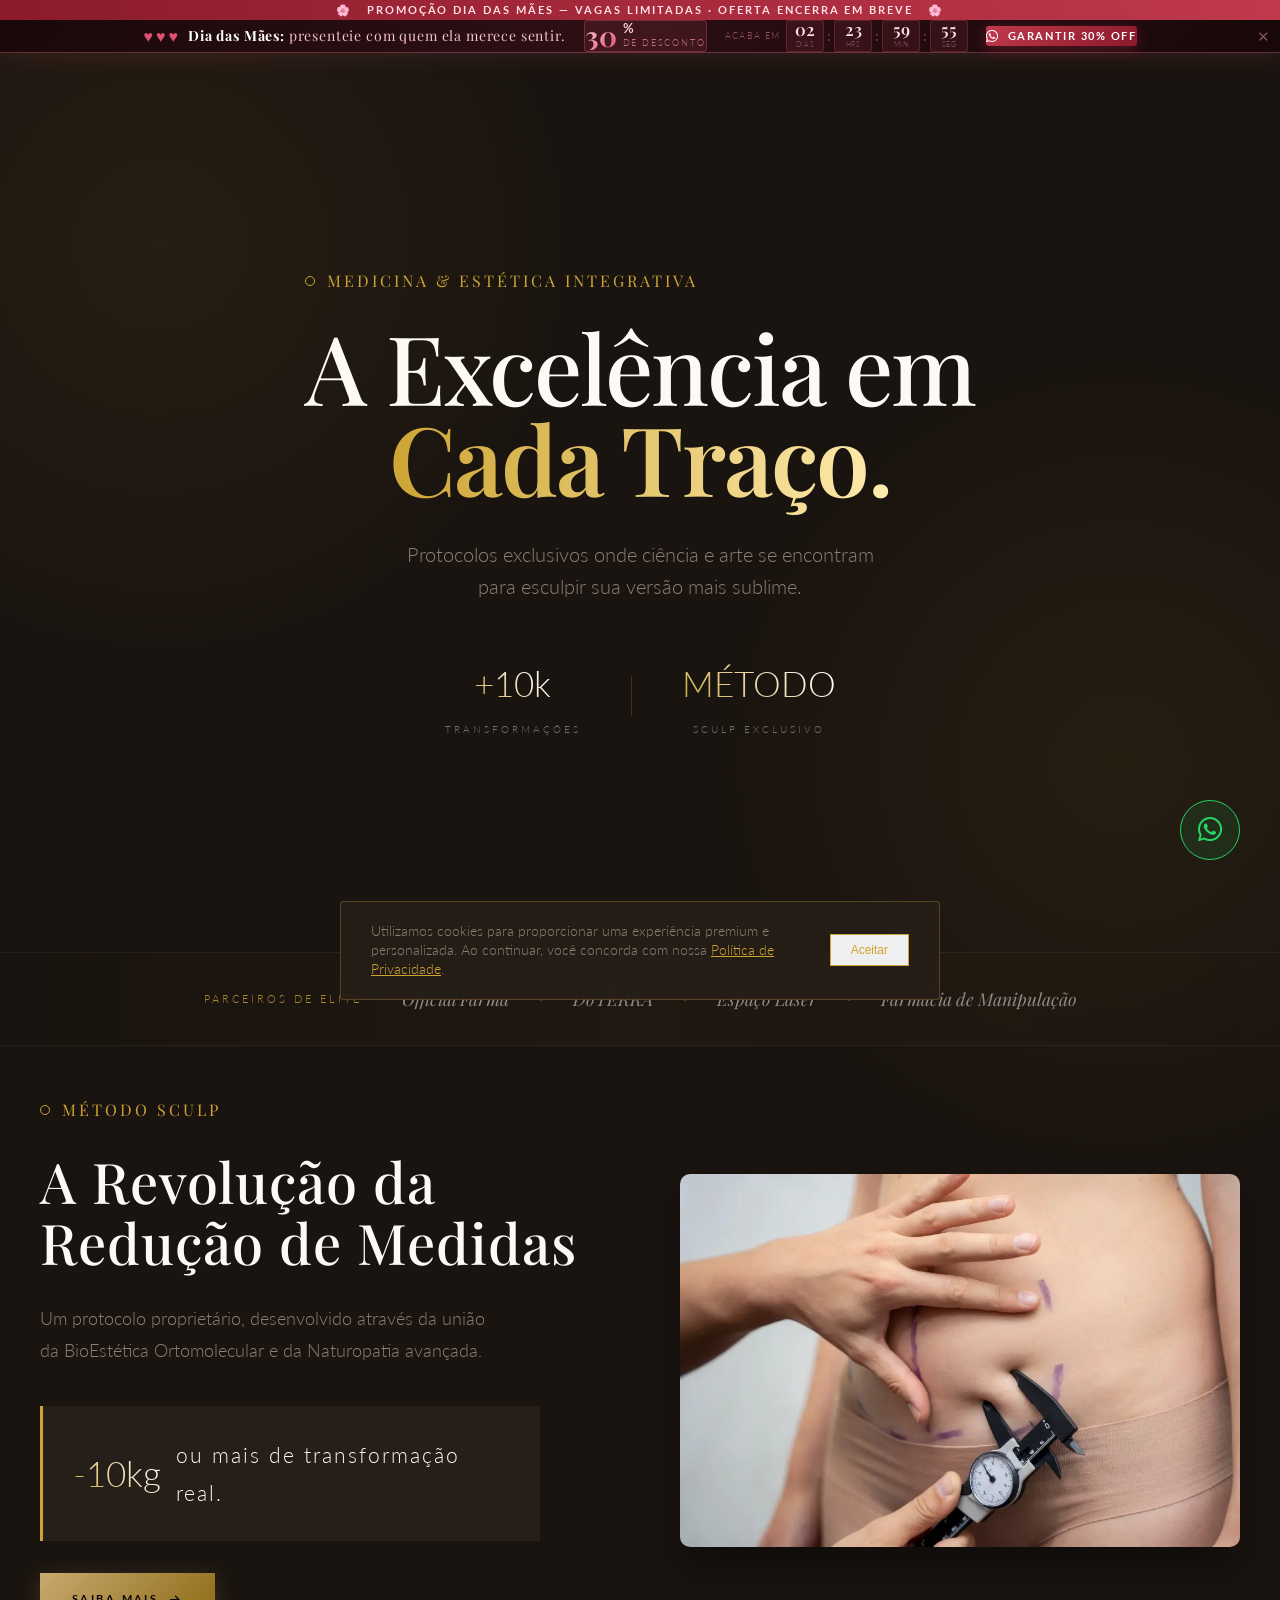
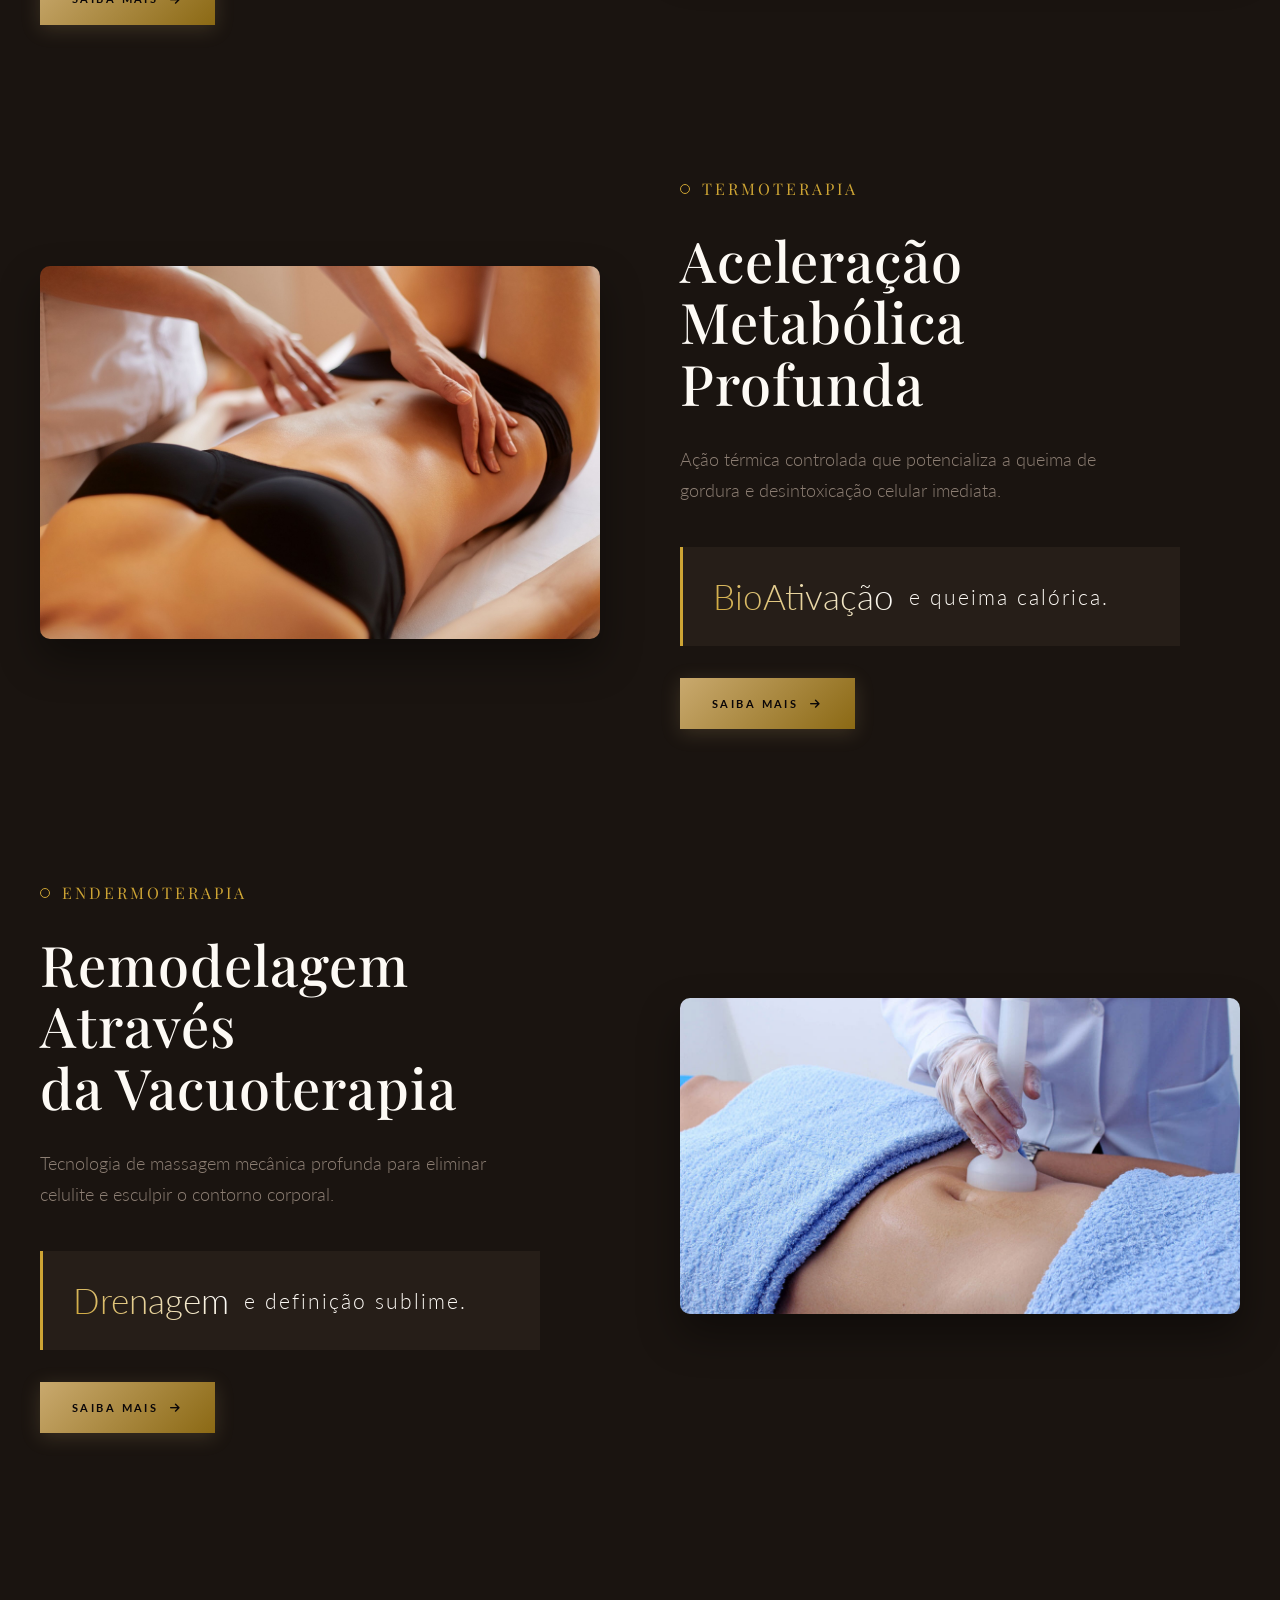
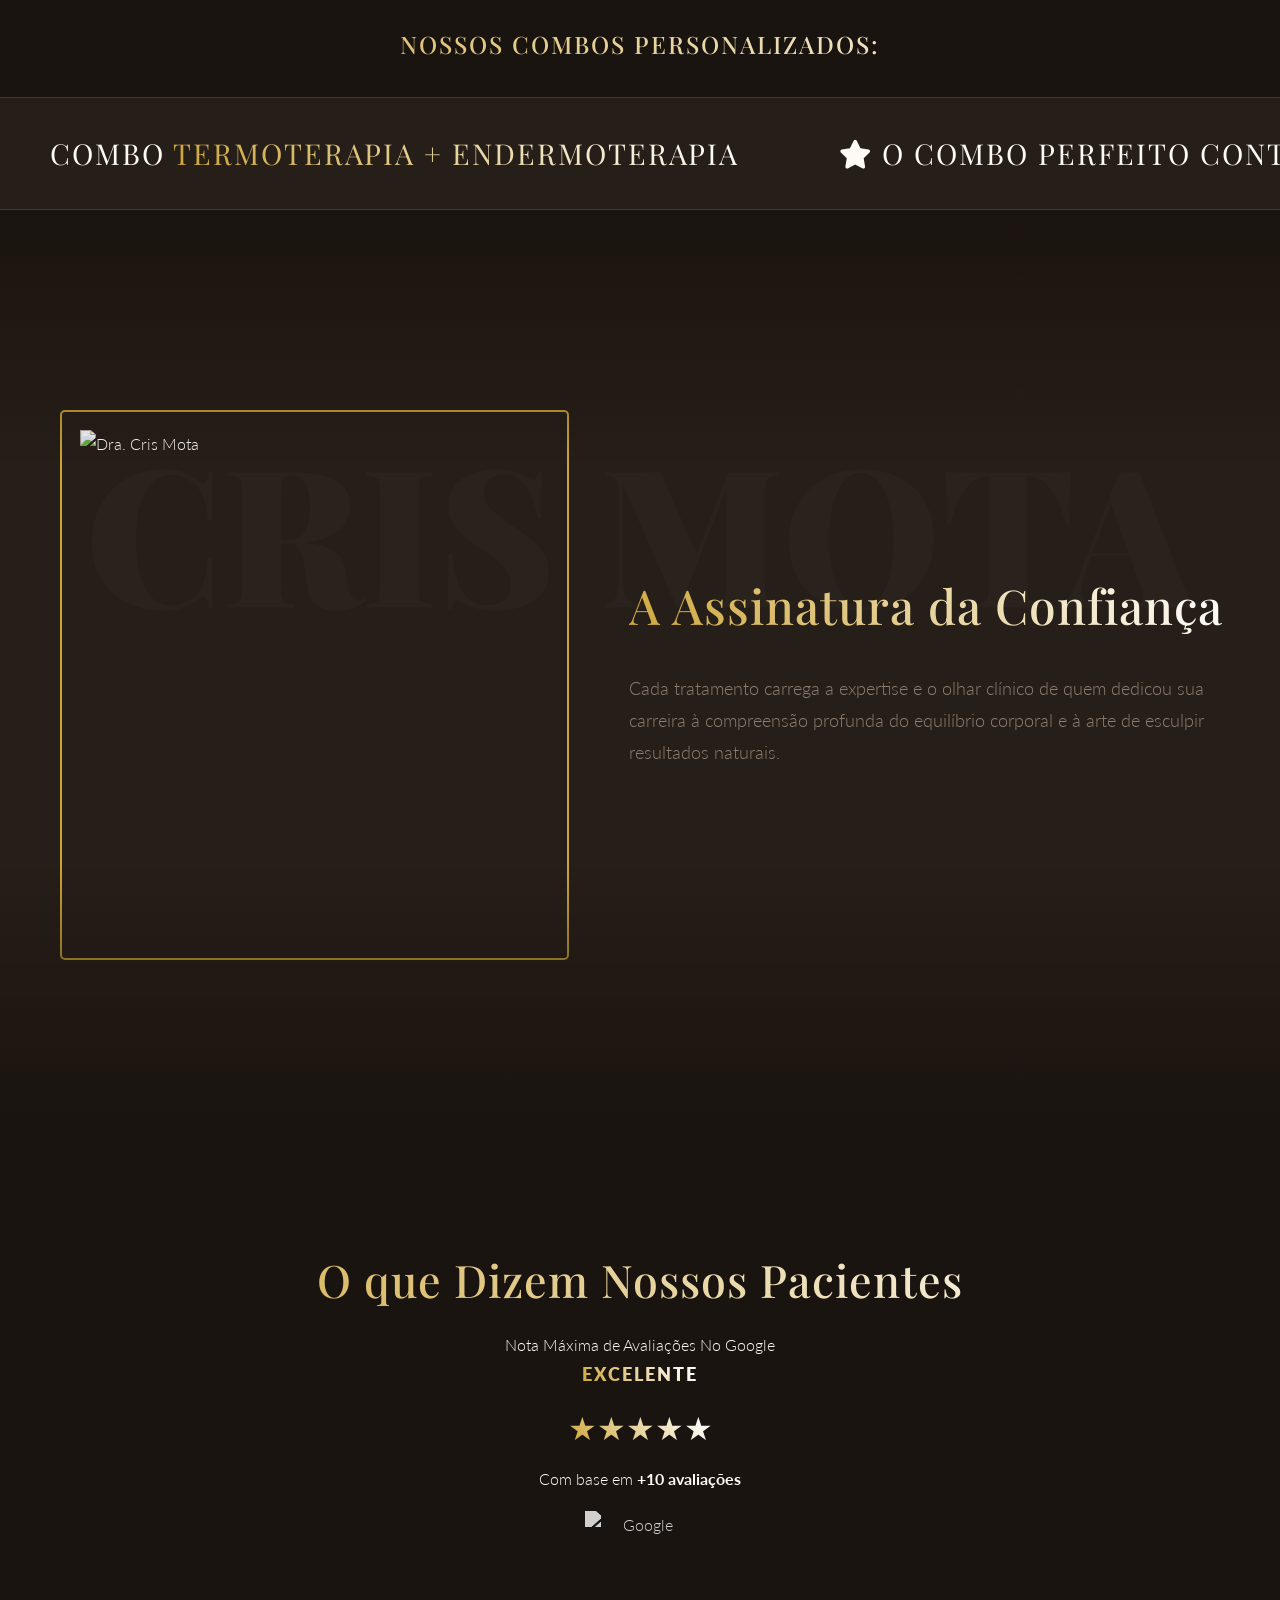
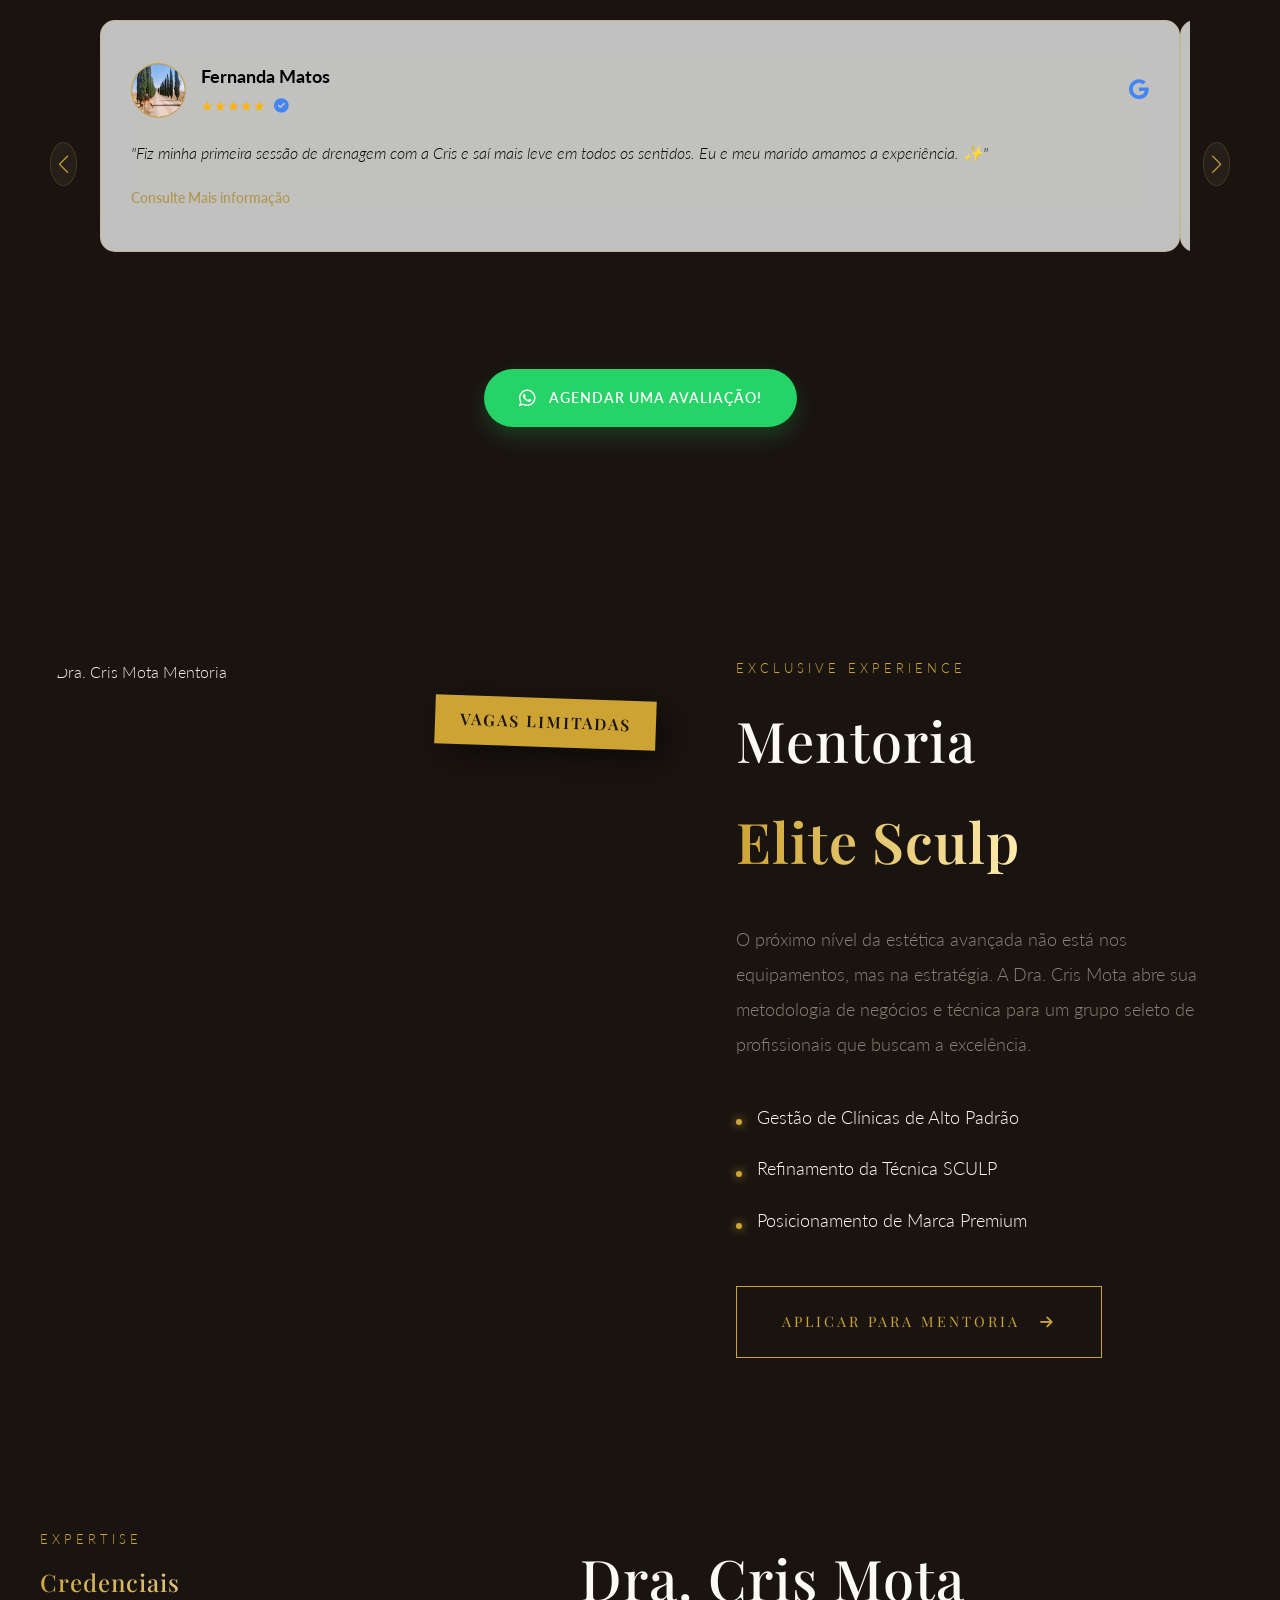
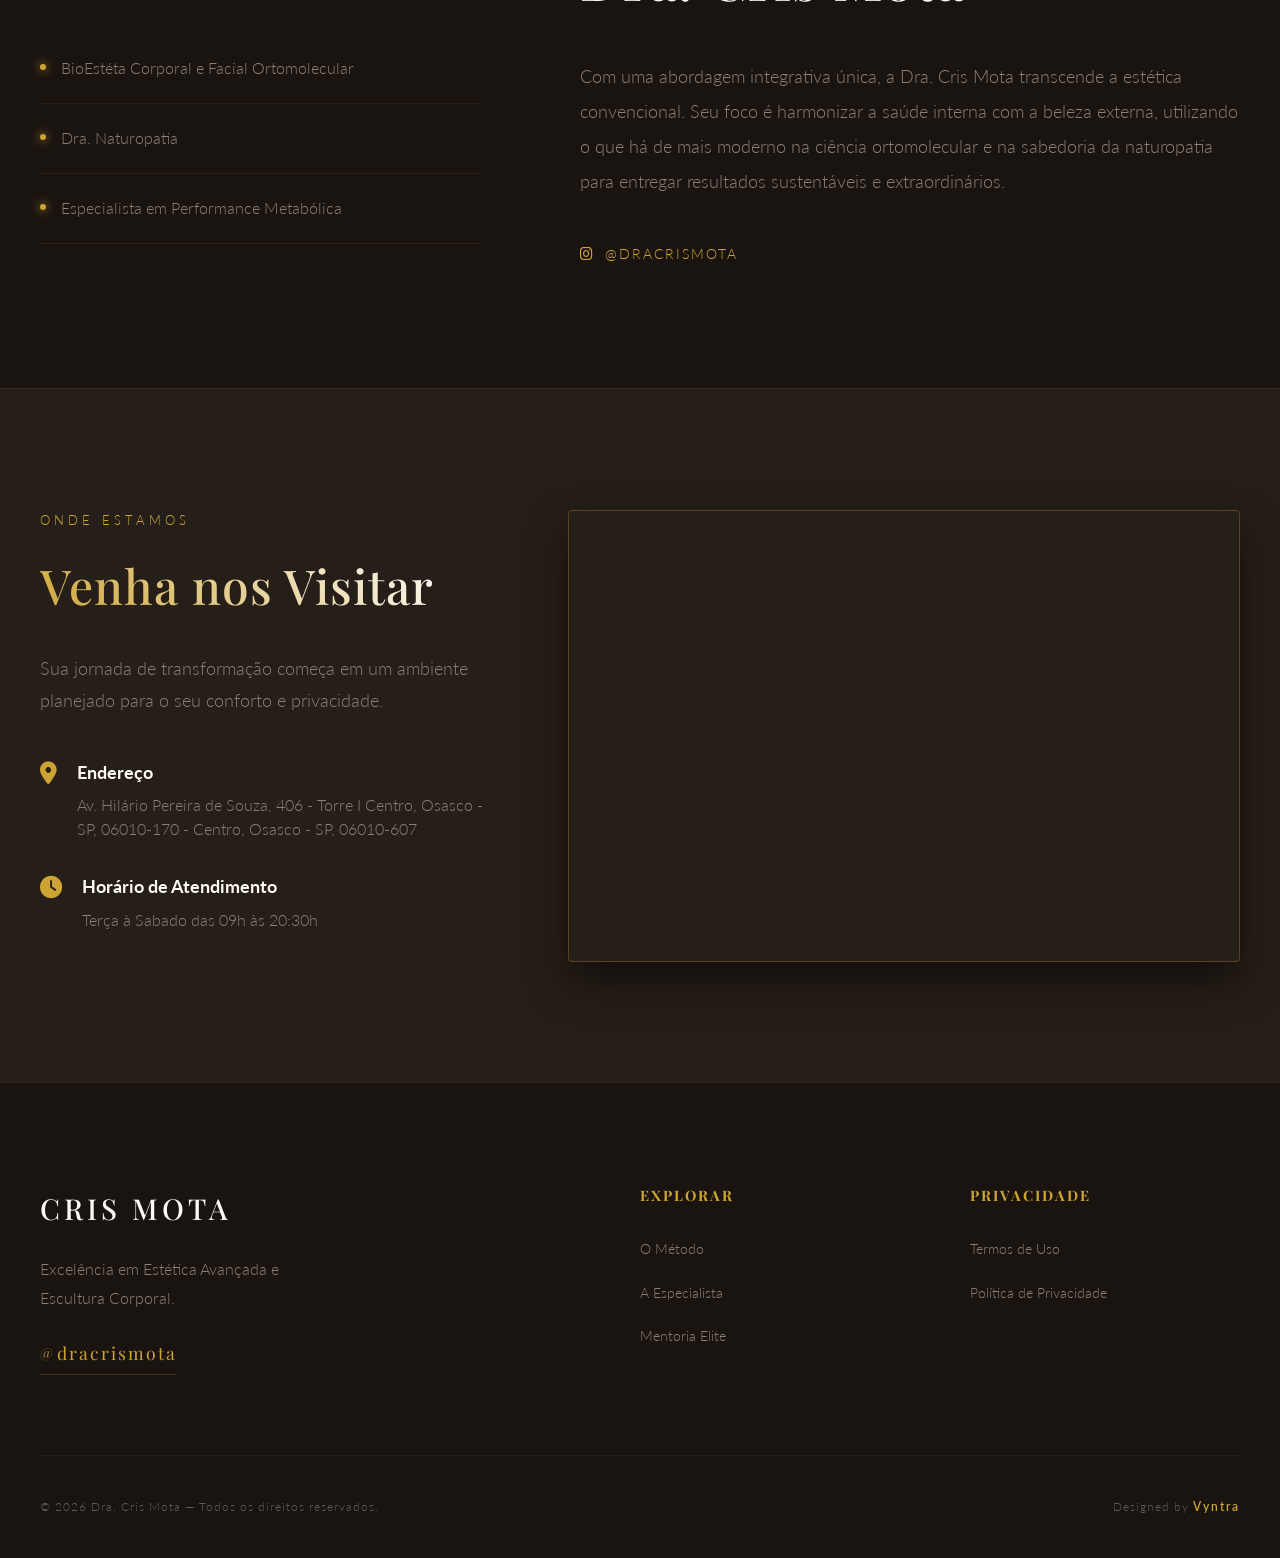
==== index.html @ 7b3d02be "Add files via upload" ====
<!DOCTYPE html>
<html lang="pt-br">
<head>
    <meta charset="UTF-8">
    <meta name="viewport" content="width=device-width, initial-scale=1.0, maximum-scale=1.0, user-scalable=no">
    <title>Cris Mota | Medicina & Estética Integrativa Premium</title>
    <link rel="stylesheet" href="Style.css">
    <link rel="stylesheet" href="https://cdnjs.cloudflare.com/ajax/libs/font-awesome/6.0.0/css/all.min.css">
    <link href="https://fonts.googleapis.com/css2?family=Lato:wght@300;400&family=Playfair+Display:wght@400;500;600;700&display=swap" rel="stylesheet">
    <link rel="stylesheet" href="https://cdn.jsdelivr.net/npm/swiper@11/swiper-bundle.min.css" />
    <link rel="preconnect" href="https://fonts.googleapis.com">
    <link rel="preconnect" href="https://fonts.gstatic.com" crossorigin>
</head>
<body>
    
    <!-- ═══════════════════════════════════════════════════════════════
     PROMO BANNER — DIA DAS MÃES  (CSS inline, sem tocar no Style.css)
════════════════════════════════════════════════════════════════ -->
<style>
  /* ---------- reset apenas do banner ---------- */
  #promo-banner *{box-sizing:border-box;margin:0;padding:0}

  #promo-banner{
    position:fixed;top:0;left:0;width:100%;z-index:99999;
    background:linear-gradient(135deg,#18080a 0%,#2c0f14 45%,#18080a 100%);
    border-bottom:1px solid rgba(220,130,150,.35);
    font-family:'Lato',sans-serif;
    box-shadow:0 2px 24px rgba(200,80,100,.18);
    transition:transform .4s ease;
  }
  #promo-banner.hidden{transform:translateY(-110%)}

  /* linha superior — urgência piscante */
  .pb-top-strip{
    background:linear-gradient(90deg,#8b1a2a,#c0394d,#8b1a2a);
    background-size:200% 100%;
    animation:stripSlide 3s linear infinite;
    text-align:center;padding:5px 12px;
    font-size:11px;letter-spacing:.18em;text-transform:uppercase;
    color:#ffe0e6;font-weight:700;
  }
  @keyframes stripSlide{0%{background-position:0%}100%{background-position:200%}}

  /* corpo principal */
  .pb-body{
    display:flex;align-items:center;justify-content:center;
    gap:18px;padding:10px 48px 10px 16px;flex-wrap:wrap;
    position:relative;
  }

  /* bloco esquerdo — coração + texto */
  .pb-left{display:flex;align-items:center;gap:10px;flex-shrink:0}
  .pb-hearts{display:flex;gap:3px}
  .pb-hearts span{
    font-size:16px;color:#e05070;
    animation:hbeat 1.3s ease-in-out infinite;
  }
  .pb-hearts span:nth-child(2){animation-delay:.18s}
  .pb-hearts span:nth-child(3){animation-delay:.36s}
  @keyframes hbeat{
    0%,100%{transform:scale(1)}
    14%{transform:scale(1.3)}
    28%{transform:scale(1)}
    42%{transform:scale(1.15)}
  }
  .pb-title{
    font-family:'Playfair Display',serif;
    font-size:14px;color:#f5c0cc;letter-spacing:.06em;
    white-space:nowrap;
  }
  .pb-title strong{color:#fff;font-weight:700}

  /* bloco central — desconto */
  .pb-discount{
    display:flex;align-items:center;gap:6px;
    background:rgba(220,80,100,.12);
    border:1px solid rgba(220,80,100,.35);
    border-radius:4px;padding:6px 14px;flex-shrink:0;
  }
  .pb-pct{
    font-family:'Playfair Display',serif;
    font-size:28px;font-weight:700;line-height:1;
    background:linear-gradient(135deg,#ffd0da,#e05070);
    -webkit-background-clip:text;-webkit-text-fill-color:transparent;
    background-clip:text;
  }
  .pb-off-col{display:flex;flex-direction:column;gap:0}
  .pb-off-col .pc{font-size:13px;color:#ffd0da;font-weight:700;line-height:1.1}
  .pb-off-col .off{font-size:9px;letter-spacing:.2em;text-transform:uppercase;color:#c07080}

  /* bloco timer */
  .pb-timer-wrap{display:flex;align-items:center;gap:6px;flex-shrink:0}
  .pb-timer-label{font-size:9px;letter-spacing:.15em;text-transform:uppercase;color:#905060;white-space:nowrap}
  .pb-blocks{display:flex;align-items:center;gap:3px}
  .pb-block{
    display:flex;flex-direction:column;align-items:center;
    background:rgba(220,80,100,.1);border:1px solid rgba(220,80,100,.25);
    border-radius:3px;padding:3px 7px;min-width:38px;
  }
  .pb-block .n{
    font-family:'Playfair Display',serif;
    font-size:17px;font-weight:600;line-height:1;color:#ffdde5;
    transition:transform .15s;
  }
  .pb-block .n.flip{transform:scale(1.2) translateY(-2px)}
  .pb-block .u{font-size:7px;letter-spacing:.12em;text-transform:uppercase;color:#805060;margin-top:1px}
  .pb-colon{color:rgba(220,80,100,.5);font-size:14px;font-weight:700;margin-bottom:3px}

  /* CTA botão */
  .pb-cta{
    display:inline-flex;align-items:center;gap:8px;
    background:linear-gradient(135deg,#c0394d,#8b1a2a);
    color:#fff;font-size:11px;font-weight:700;
    letter-spacing:.14em;text-transform:uppercase;
    padding:9px 20px;border-radius:3px;text-decoration:none;
    white-space:nowrap;flex-shrink:0;
    transition:all .25s;
    box-shadow:0 3px 14px rgba(200,50,80,.35);
  }
  .pb-cta:hover{
    background:linear-gradient(135deg,#d4455a,#a0203a);
    transform:translateY(-1px);
    box-shadow:0 6px 22px rgba(200,50,80,.55);
  }
  .pb-cta i{font-size:14px}

  /* fechar */
  .pb-close{
    position:absolute;right:10px;top:50%;transform:translateY(-50%);
    background:none;border:none;color:#805060;cursor:pointer;
    font-size:15px;line-height:1;padding:6px;transition:color .2s;
  }
  .pb-close:hover{color:#ffd0da}

  /* empurrar o body para baixo quando o banner existe */
  body.has-promo-banner header{top:var(--banner-h,0px)!important}
  body.has-promo-banner{padding-top:var(--banner-h,0px)}

  /* mobile */
  @media(max-width:700px){
    .pb-left .pb-title{display:none}
    .pb-body{gap:10px;padding:8px 40px 8px 10px}
    .pb-block{min-width:32px;padding:3px 5px}
    .pb-block .n{font-size:14px}
    .pb-discount{padding:5px 10px}
    .pb-pct{font-size:22px}
  }

  /* BOTÃO SAIBA MAIS METODO SCULP */
.method-saiba-mais {
    display: inline-flex;
    align-items: center;
    gap: 12px;
    margin-top: 32px;
    background: linear-gradient(135deg, #c9a96e 0%, #8b6914 100%);
    color: #0a0608;
    font-size: 11px;
    font-weight: 700;
    letter-spacing: 0.22em;
    text-transform: uppercase;
    text-decoration: none;
    padding: 16px 32px;
    border: none;
    transition: all 0.3s ease;
    box-shadow: 0 4px 20px rgba(201,169,110,0.2);
    position: relative;
    overflow: hidden;
}
.method-saiba-mais::before {
    content: '';
    position: absolute;
    inset: 0;
    background: linear-gradient(135deg, #e8d5a3 0%, #c9a96e 100%);
    opacity: 0;
    transition: opacity 0.3s;
}
.method-saiba-mais:hover {
    transform: translateY(-2px);
    box-shadow: 0 10px 36px rgba(201,169,110,0.38);
    gap: 18px;
}
.method-saiba-mais:hover::before { opacity: 1; }
.method-saiba-mais span,
.method-saiba-mais i { position: relative; z-index: 1; }

</style>

<div id="promo-banner">
  <!-- linha de urgência no topo -->
  <div class="pb-top-strip">
    🌸 &nbsp; Promoção Dia das Mães — Vagas Limitadas · Oferta Encerra em Breve &nbsp; 🌸
  </div>

  <div class="pb-body">

    <!-- coração + título -->
    <div class="pb-left">
      <div class="pb-hearts">
        <span>♥</span><span>♥</span><span>♥</span>
      </div>
      <p class="pb-title"><strong>Dia das Mães:</strong> presenteie com quem ela merece sentir.</p>
    </div>

    <!-- desconto -->
    <div class="pb-discount">
      <span class="pb-pct">30</span>
      <div class="pb-off-col">
        <span class="pc">%</span>
        <span class="off">de desconto</span>
      </div>
    </div>

    <!-- timer -->
    <div class="pb-timer-wrap">
      <span class="pb-timer-label">Acaba em</span>
      <div class="pb-blocks">
        <div class="pb-block"><span class="n" id="pb-d">00</span><span class="u">dias</span></div>
        <span class="pb-colon">:</span>
        <div class="pb-block"><span class="n" id="pb-h">00</span><span class="u">hrs</span></div>
        <span class="pb-colon">:</span>
        <div class="pb-block"><span class="n" id="pb-m">00</span><span class="u">min</span></div>
        <span class="pb-colon">:</span>
        <div class="pb-block"><span class="n" id="pb-s">00</span><span class="u">seg</span></div>
      </div>
    </div>

    <!-- CTA -->
    <a href="https://wa.me/5511942305469?text=Ol%C3%A1%20Dra.%20Cris!%20Vi%20a%20promo%C3%A7%C3%A3o%20de%2030%25%20OFF%20do%20Dia%20das%20M%C3%A3es%20no%20seu%20site%20e%20quero%20garantir%20minha%20sess%C3%A3o!%20Pode%20me%20ajudar%3F%20%F0%9F%8C%B8"
       class="pb-cta" target="_blank" rel="noopener noreferrer">
      <i class="fab fa-whatsapp"></i> Garantir 30% OFF
    </a>

    <button class="pb-close" onclick="promoBannerClose()" aria-label="Fechar">✕</button>
  </div>
</div>

<script>
(function(){
  /* ── chave única no localStorage ── */
  var KEY_DEADLINE = 'cris_mota_promo_dl_v1';
  var KEY_CLOSED   = 'cris_mota_promo_closed_v1';
  var DURATION_MS  = 3 * 24 * 60 * 60 * 1000; /* 3 dias */

  /* ── se o usuário já fechou nesta sessão, esconde e sai ── */
  if(sessionStorage.getItem(KEY_CLOSED)){
    document.getElementById('promo-banner').classList.add('hidden');
    return;
  }

  /* ── deadline persistente: cria uma vez, reusa sempre ── */
  var deadline = parseInt(localStorage.getItem(KEY_DEADLINE)||'0',10);
  if(!deadline || deadline < Date.now()){
    deadline = Date.now() + DURATION_MS;
    localStorage.setItem(KEY_DEADLINE, deadline);
  }

  /* ── ajusta padding do body ao tamanho real do banner ── */
  function syncHeight(){
    var h = document.getElementById('promo-banner').offsetHeight;
    document.documentElement.style.setProperty('--banner-h', h+'px');
    document.body.classList.add('has-promo-banner');
  }
  syncHeight();
  window.addEventListener('resize', syncHeight);

  /* ── helper pad ── */
  function p(n){return String(n).padStart(2,'0')}

  /* ── animação flip num ── */
  function flip(el, val){
    var txt = p(val);
    if(el.textContent !== txt){
      el.classList.add('flip');
      setTimeout(function(){el.classList.remove('flip')},150);
      el.textContent = txt;
    }
  }

  var elD=document.getElementById('pb-d'),
      elH=document.getElementById('pb-h'),
      elM=document.getElementById('pb-m'),
      elS=document.getElementById('pb-s');

  function tick(){
    var diff = Math.max(0, deadline - Date.now());
    var d = Math.floor(diff/(1000*60*60*24));
    var h = Math.floor((diff%(1000*60*60*24))/(1000*60*60));
    var m = Math.floor((diff%(1000*60*60))/(1000*60));
    var s = Math.floor((diff%60000)/1000);
    flip(elD,d); flip(elH,h); flip(elM,m); flip(elS,s);
    if(diff===0) clearInterval(interval);
  }
  tick();
  var interval = setInterval(tick,1000);

  /* ── fechar ── */
  window.promoBannerClose = function(){
    sessionStorage.setItem(KEY_CLOSED,'1');
    var b = document.getElementById('promo-banner');
    b.classList.add('hidden');
    setTimeout(function(){
      document.documentElement.style.setProperty('--banner-h','0px');
      document.body.classList.remove('has-promo-banner');
    },420);
  };
})();
</script>
<!-- ═════════════════
    

    <div class="cursor"></div>
    <div class="cursor-follower"></div>

    <header>
        <nav>
            <div class="logo">CRIS MOTA</div>
            <div class="nav-links">
                <a href="#metodo">O Método</a>
                <a href="#identidade">Identidade</a>
                <a href="#profissional">A Especialista</a>
                <a href="https://wa.me/5511942305469?text=Ol%C3%A1%20Dra.%20Tudo%20bem?%20Vim%20pelo%20seu%20site%20e%20gostaria%20de%20saber%20mais%20sobre%20os%20procedimentos%20e%20fazer%20um%20agendamento!" class="btn-agendar" target="_blank" rel="noopener noreferrer">Agendar Consulta</a>
            </div>
        </nav>
    </header>
<!-- Elementos de iluminação dinâmica -->
    <section id="home" class="hero">
        
        <div class="hero-glow-1"></div>
        <div class="hero-glow-2"></div>
        
        <div class="hero-content">
            <div class="method-badge-top hero-reveal">
                <span class="dot"></span> Medicina & Estética Integrativa
            </div>
            <h1 class="hero-main-title">
                A Excelência em <br>
                <span class="gold-gradient-text">Cada Traço.</span>
            </h1>
            <p class="hero-description">
                Protocolos exclusivos onde ciência e arte se encontram <br>
                para esculpir sua versão mais sublime.
            </p>
            <div class="hero-footer-stats">
                <div class="hero-stat">
                    <span class="gold-text">+10k</span>
                    <small>TRANSFORMAÇÕES</small>
                </div>
                <div class="hero-stat-divider"></div>
                <div class="hero-stat">
                    <span class="gold-text">MÉTODO</span>
                    <small>SCULP EXCLUSIVO</small>
                </div>
            </div>
        </div>
        <div class="scroll-down"></div>
    </section>

    <div class="trust-bar">
    <div class="container">
        <div class="trust-content">
            <span class="trust-label">Parceiros de Elite</span>
            <div class="trust-logos">
                <div class="trust-item">Official Farma</div>
                <div class="trust-dot"></div>
                <div class="trust-item">DõTERRA</div>
                <div class="trust-dot"></div>
                <div class="trust-item">Espaço Laser</div>
                <div class="trust-dot"></div>
                <div class="trust-item">Farmácia de Manipulação</div>
            </div>
        </div>
    </div>
</div>



 <section id="metodo" class="sculp-section">
    <div class="container">
        
        <!-- Bloco 1: Método SCULP -->
        <div class="method-row reveal-item">
            <div class="method-content">
                <div class="method-badge-top"><span class="dot"></span> Método SCULP</div>
                <h2 class="method-title">A Revolução da<br>Redução de Medidas</h2>
                <p class="method-description">Um protocolo proprietário, desenvolvido através da união da BioEstética Ortomolecular e da Naturopatia avançada.</p>
                <div class="method-result-card">
                    <span class="gold-text">-10kg</span> <p class="ptexts">ou mais de transformação real.</p>
                </div>
                <a href="sculp.html" class="method-saiba-mais">
                    <span>Saiba mais</span>
                        <i class="fas fa-arrow-right"></i>
                </a>

            </div>
            <div class="method-visual">
                <img src="img/sculp.jpg" alt="Método SCULP">
            </div>
        </div>

        <!-- Bloco 2: Termoterapia (Invertido para elegância visual) -->
        <div class="method-row reverse reveal-item">
            <div class="method-content">
                <div class="method-badge-top"><span class="dot"></span> Termoterapia</div>
                <h2 class="method-title">Aceleração Metabólica<br>Profunda</h2>
                <p class="method-description">Ação térmica controlada que potencializa a queima de gordura e desintoxicação celular imediata.</p>
                <div class="method-result-card">
                    <span class="gold-text">BioAtivação</span> <p class="ptexts">e queima calórica.</p>
                </div>
                 <a href="termoterapia.html" class="method-saiba-mais">
                    <span>Saiba mais</span>
                        <i class="fas fa-arrow-right"></i>
                </a>
            </div>
            <div class="method-visual">
                <img src="img/termo.jpg" alt="Termoterapia">
            </div>
        </div>

        <!-- Bloco 3: Endermoterapia -->
        <div class="method-row reveal-item">
            <div class="method-content">
                <div class="method-badge-top"><span class="dot"></span> Endermoterapia</div>
                <h2 class="method-title">Remodelagem Através<br>da Vacuoterapia</h2>
                <p class="method-description">Tecnologia de massagem mecânica profunda para eliminar celulite e esculpir o contorno corporal.</p>
                <div class="method-result-card">
                    <span class="gold-text">Drenagem</span> <p class="ptexts">e definição sublime.</p>
                </div>
                 <a href="endermoterapia.html" class="method-saiba-mais">
                    <span>Saiba mais</span>
                        <i class="fas fa-arrow-right"></i>
                </a>
            </div>
            <div class="method-visual">
                <img src="img/endermo.jpg" alt="Endermoterapia">
            </div>
        </div>

    </div>
</section>

<!-- SEÇÃO DE COMBOS (CORRIGIDA) -->
<section class="combo-section">
        
        <div class="combo-header reveal-item">
            <h3 class="gold-text">Nossos combos personalizados:</h3>
        </div>
</section>

    <!-- Seção Combo Promocional -->
        <section class="combo-ticker">
            <div class="ticker-wrapper">
                <!-- O conteúdo é duplicado para criar o efeito infinito -->
                <div class="ticker-content">
                    <span class="ticker-item">Combo <span class="gold-text">Termoterapia + Endermoterapia</span></span>
                    <span class="ticker-item"><i class="fas fa-star"></i> O combo perfeito contra a celulite e gordura localizada!</span>
                    <span class="ticker-item">Combo <span class="gold-text">Termoterapia + Endermoterapia</span></span>
                    <span class="ticker-item"><i class="fas fa-star"></i> O combo perfeito contra a celulite e gordura localizada!</span>
                </div>
                <!-- Duplicata para o loop infinito sem saltos -->
                <div class="ticker-content">
                    <span class="ticker-item">Combo <span class="gold-text">Termoterapia + Endermoterapia</span></span>
                    <span class="ticker-item"><i class="fas fa-star"></i> O combo perfeito contra a celulite e gordura localizada!</span>
                    <span class="ticker-item">Combo <span class="gold-text">Termoterapia + Endermoterapia</span></span>
                    <span class="ticker-item"><i class="fas fa-star"></i> O combo perfeito contra a celulite e gordura localizada!</span>
                </div>
            </div>
        </section>


    <!-- SEÇÃO IDENTIDADE (CORRIGIDA) -->
    <section id="identidade" class="identity-section">
        <div class="identity-background-text">CRIS MOTA</div>
        <div class="container">
            <div class="identity-grid">
                <div class="identity-image-wrapper">
                    <!-- Verifique se o nome do arquivo é identidade.jpg ou similar -->
                    <img src="img/criscomfundo.png" alt="Dra. Cris Mota" class="professional-photo">
                    <div class="image-overlay-border"></div>
                </div>
                <div class="identity-content">
                    <h2 class="gold-text">A Assinatura da Confiança</h2>
                    <p>Cada tratamento carrega a expertise e o olhar clínico de quem dedicou sua carreira à compreensão profunda do equilíbrio corporal e à arte de esculpir resultados naturais.</p>
                </div>
            </div>
        </div>
    </section>

    <!--- PROVA SOCIAL - AVALIAÇÕES GOOGLE MAPS  -->

<section id="avaliacoes" class="reviews-section reveal-item">
    <div class="container">
        <div class="reviews-google-header">
            <h3 class="gold-text">O que Dizem Nossos Pacientes</h3>
            <p>Nota Máxima de Avaliações No Google</p>
            <div class="google-trust-box">
                <span class="trust-status"><span class="gold-text">EXCELENTE</span></span>
                <div class="stars-gold"><span class="gold-text">★★★★★</span></div>
                <p class="count">Com base em <strong>+10 avaliações</strong></p>
                <img src="https://upload.wikimedia.org/wikipedia/commons/2/2f/Google_2015_logo.svg" alt="Google" class="google-logo">
            </div>
        </div>

        <div class="swiper-container-wrapper">
            <div class="swiper mySwiper">
                <div class="swiper-wrapper">
                    <div class="swiper-slide">
                        <div class="review-card-premium">
                            <div class="card-header">
                                <div class="user-meta">
                                    <img src="img/fernandamatos.png" alt="Fernanda" class="avatar">
                                    <div class="name-box">
                                        <strong>Fernanda Matos</strong>
                                        <div class="stars-mini">★★★★★ <i class="fas fa-check-circle"></i></div>
                                    </div>
                                </div>
                                <i class="fab fa-google google-icon-card"></i>
                            </div>
                            <p class="review-text">"Fiz minha primeira sessão de drenagem com a Cris e saí mais leve em todos os sentidos. Eu e meu marido amamos a experiência. ✨"</p>
                            <span class="more-info">Consulte Mais informação</span>
                        </div>
                    </div>

                    <div class="swiper-slide">
                        <div class="review-card-premium">
                            <div class="card-header">
                                <div class="user-meta">
                                    <img src="img/JulianaNAndrade.png" alt="Juliana" class="avatar">
                                    <div class="name-box">
                                        <strong>Juliana N Andrade</strong>
                                        <div class="stars-mini">★★★★★ <i class="fas fa-check-circle"></i></div>
                                    </div>
                                </div>
                                <i class="fab fa-google google-icon-card"></i>
                            </div>
                            <p class="review-text">"Minha experiência foi incrível! Em apenas uma sessão eliminei 12 cm, sai de lá outra pessoa. Super indico o tratamento com ela."</p>
                            <span class="more-info">Consulte Mais informação</span>
                        </div>
                    </div>

                    <div class="swiper-slide">
                        <div class="review-card-premium">
                            <div class="card-header">
                                <div class="user-meta">
                                    <img src="img/saracosta.png" alt="Sara" class="avatar">
                                    <div class="name-box">
                                        <strong>Sara Costa</strong>
                                        <div class="stars-mini">★★★★★ <i class="fas fa-check-circle"></i></div>
                                    </div>
                                </div>
                                <i class="fab fa-google google-icon-card"></i>
                            </div>
                            <p class="review-text">"Graças a Drª Cris estou tendo uma gestação super tranquila, estou sendo cuidada por ela e estou tendo resultados significativos. Consultório moderno, educadíssima, responde prontamente minhas mensagens quando preciso e é uma excelente profissional."</p>
                            <span class="more-info">Consulte Mais informação</span>
                        </div>
                    </div>

                    <div class="swiper-slide">
                        <div class="review-card-premium">
                            <div class="card-header">
                                <div class="user-meta">
                                    <img src="img/pamela.jpg" alt="Pamela" class="avatar">
                                    <div class="name-box">
                                        <strong>Pamela Barbosa</strong>
                                        <div class="stars-mini">★★★★★ <i class="fas fa-check-circle"></i></div>
                                    </div>
                                </div>
                                <i class="fab fa-google google-icon-card"></i>
                            </div>
                            <p class="review-text">Super indico , a Cris faz um protocolo exclusivo pra  mim. Fui e sempre sou nem recebida estou com ela a um tempo já, em apenas uma sessão minha estria já e fiz protocolo de bumbum.
                                            Me sinto super confortável, ela atende super bem, com ela a risada é garantida , o espaço é maravilhoso ❤️</p>
                            <span class="more-info">Consulte Mais informação</span>
                        </div>
                    </div>

                    <div class="swiper-slide">
                        <div class="review-card-premium">
                            <div class="card-header">
                                <div class="user-meta">
                                    <img src="img/rodrigo.png" alt="Rodrigo" class="avatar">
                                    <div class="name-box">
                                        <strong>Rodrigo Simoes</strong>
                                        <div class="stars-mini">★★★★★ <i class="fas fa-check-circle"></i></div>
                                    </div>
                                </div>
                                <i class="fab fa-google google-icon-card"></i>
                            </div>
                            <p class="review-text">Eu só tenho a agradecer! Passei 2,5 anos em depressão e hoje a minha melhor terapia são as massagens com ventosas que faço quinzenalmente. Não tenho mais dores nas costas nem nas pernas, durmo bem melhor e ainda controlou a minha ansiedade!!!</p>
                            <span class="more-info">Consulte Mais informação</span>
                        </div>
                    </div>
                    
                </div>
            </div>
            <div class="swiper-button-next"></div>
            <div class="swiper-button-prev"></div>
        </div>
        <section class="combo-cta-section">
        <div class="combo-cta-container reveal-item">
            <a href="https://wa.me/5511942305469?text=Olá%20Dra.%20Cris,%20vi%20os%20combos%20no%20site%20e%20gostaria%20de%20saber%20mais!" 
               class="btn-whatsapp-pill" 
               target="_blank">
                <i class="fab fa-whatsapp"></i>
                Agendar uma avaliação!
            </a>
        </div>
        </section>
    </div>



</section>
<section class="mentorship-section reveal-item" id="mentoria">
    <div class="container mentorship-grid">
        
        <div class="mentorship-image-container">
            <div class="experience-badge">Vagas Limitadas</div>
            <img src="img/CrisMota.png" alt="Dra. Cris Mota Mentoria" class="mentorship-img">
        </div>

        <div class="mentorship-content">
            <div class="badge-mini">Exclusive Experience</div>
            <h2 class="bio-title">Mentoria <span class="gold-gradient-text"><br>Elite Sculp</span></h2>
            <p class="bio-text">
                O próximo nível da estética avançada não está nos equipamentos, mas na estratégia. 
                A Dra. Cris Mota abre sua metodologia de negócios e técnica para um grupo seleto de profissionais que buscam a excelência.
            </p>
            
            <ul class="mentorship-features">
                <li><span class="gold-dot"></span> Gestão de Clínicas de Alto Padrão</li>
                <li><span class="gold-dot"></span> Refinamento da Técnica SCULP</li>
                <li><span class="gold-dot"></span> Posicionamento de Marca Premium</li>
            </ul>

            <a href="https://wa.me/5511942305469?text=Olá,%20Dra.%20Cris!%20Acompanho%20sua%20trajetória%20e%20o%20sucesso%20do%20Método%20SCULP.%20Atuo%20na%20área%20de%20estética%20avançada%20e%20busco%20elevar%20o%20posicionamento%20da%20minha%20clínica%20para%20o%20mercado%20de%20alto%20padrão.%20Gostaria%20de%20aplicar%20para%20uma%20vaga%20na%20sua%20Mentoria%20Elite%20Sculp%20e%20entender%20como%20funciona%20o%20processo%20de%20seleção.%20Aguardo%20seu%20retorno." class="btn-mentoria">
                <span>Aplicar para Mentoria</span>
                <i class="fas fa-arrow-right"></i>
            </a>
        </div>

    </div>
</section>

    <!-- SEÇÃO SOBRE / CREDENCIAIS (ATUALIZADA) -->
<section id="profissional" class="about-section">
    <div class="container">
        <div class="about-grid">
            
            <!-- Coluna de Credenciais -->
            <div class="about-qualifications reveal-item">
                <div class="badge-mini">Expertise</div>
                <h2 class="gold-text">Credenciais</h2>
                <ul class="credentials-list">
                    <li>
                        <span class="gold-dot"></span>
                        <p>BioEstéta Corporal e Facial Ortomolecular</p>
                    </li>
                    <li>
                        <span class="gold-dot"></span>
                        <p>Dra. Naturopatia</p>
                    </li>
                    <li>
                        <span class="gold-dot"></span>
                        <p>Especialista em Performance Metabólica</p>
                    </li>
                </ul>
            </div>

            <!-- Coluna de Biografia -->
            <div class="about-biography reveal-item">
                <h2 class="bio-title">Dra. Cris Mota</h2>
                <p class="bio-text">
                    Com uma abordagem integrativa única, a Dra. Cris Mota transcende a estética convencional. 
                    Seu foco é harmonizar a saúde interna com a beleza externa, utilizando o que há de mais 
                    moderno na ciência ortomolecular e na sabedoria da naturopatia para entregar resultados 
                    sustentáveis e extraordinários.
                </p>
                <div class="bio-footer">
                    <a href="https://www.instagram.com/dracrismota" target="_blank" class="instagram-link" rel="noopener noreferrer">
                        <i class="fab fa-instagram"></i> @dracrismota
                    </a>
                </div>
            </div>

        </div>
    </div>
</section>

<section id="contato" class="contact-section reveal-item">
    <div class="container">
        <div class="contact-grid">
            <div class="contact-info">
                <div class="badge-mini">Onde Estamos</div>
                <h2 class="gold-text">Venha nos Visitar</h2>
                <p class="contact-desc">Sua jornada de transformação começa em um ambiente planejado para o seu conforto e privacidade.</p>
                
                <div class="contact-details">
                    <div class="detail-item">
                        <i class="fas fa-map-marker-alt"></i>
                        <div>
                            <strong>Endereço</strong>
                            <p>Av. Hilário Pereira de Souza, 406 - Torre I Centro, Osasco - SP, 06010-170 - Centro, Osasco - SP, 06010-607</p>
                        </div>
                    </div>
                    <div class="detail-item">
                        <i class="fas fa-clock"></i>
                        <div>
                            <strong>Horário de Atendimento</strong>
                            <p>Terça à Sabado das 09h às 20:30h</p>
                        </div>
                    </div>
                </div>
            </div>

            <div class="map-wrapper">
                <iframe src="https://www.google.com/maps/embed?pb=!1m18!1m12!1m3!1d3657.9512177113374!2d-46.7709227!3d-23.5342569!2m3!1f0!2f0!3f0!3m2!1i1024!2i768!4f13.1!3m3!1m2!1s0x94ceff02e57b402b%3A0x4a6eba7f8187afcc!2sDRA%3A%20CRIS%20MOTA%20SA%C3%9ADE%20E%20EST%C3%89TICA%20INTEGRATIVA!5e0!3m2!1spt-BR!2sbr!4v1774038854756!5m2!1spt-BR!2sbr"
                width="700" height="450" style="border:0;" allowfullscreen="" loading="lazy" referrerpolicy="no-referrer-when-downgrade">
            </iframe>
                <div class="map-overlay"></div>
            </div>
        </div>
    </div>
</section>


    <footer class="footer-premium">
    <div class="container">
        <div class="footer-grid-main">
            <div class="footer-col">
                <h2 class="logo">CRIS MOTA</h2>
                <p class="footer-tagline">Excelência em Estética Avançada e Escultura Corporal.</p>
                <div class="footer-social">
    <a href="https://instagram.com/dracrismota" target="_blank" class="instagram-handle">
        <span class="at-symbol">@</span>dracrismota
    </a>
</div>
            </div>

            <div class="footer-col">
                <h4 class="footer-title">Explorar</h4>
                <ul class="footer-links-list">
                    <li><a href="#metodo">O Método</a></li>
                    <li><a href="#identidade">A Especialista</a></li>
                    <li><a href="#mentoria">Mentoria Elite</a></li>
                </ul>
            </div>

            <div class="footer-col">
                <h4 class="footer-title">Privacidade</h4>
                <ul class="footer-links-list">
                    <li><a href="termos.html">Termos de Uso</a></li>
                    <li><a href="politica.html">Política de Privacidade</a></li>
                </ul>
            </div>
        </div>

        <div class="footer-bottom">
            <div class="footer-copy">
                <p>© 2026 Dra. Cris Mota — Todos os direitos reservados.</p>
            </div>
            <div class="footer-dev">
                <p>Designed by <span class="vyntra-brand">Vyntra</span></p>
            </div>
        </div>
    </div>
</footer>
     
    <div id="cookie-banner" class="cookie-banner">
    <div class="cookie-content">
        <p>Utilizamos cookies para proporcionar uma experiência premium e personalizada. Ao continuar, você concorda com nossa <a href="politica.html">Política de Privacidade</a>.</p>
        <button id="accept-cookies" class="btn-agendar">Aceitar</button>
    </div>
</div>

    <a href="https://wa.me/5511942305469?text=Ol%C3%A1%20Dra.%20Tudo%20bem?%20Vim%20pelo%20seu%20site%20e%20gostaria%20de%20saber%20mais%20sobre%20os%20procedimentos%20e%20fazer%20um%20agendamento!" class="whatsapp-float" target="_blank" rel="noopener noreferrer">
        <i class="fab fa-whatsapp"></i>
    </a>
    <script src="https://cdnjs.cloudflare.com/ajax/libs/gsap/3.12.5/gsap.min.js"></script>
    <script src="https://cdnjs.cloudflare.com/ajax/libs/gsap/3.12.5/ScrollTrigger.min.js"></script>
    <script src="https://cdn.jsdelivr.net/npm/swiper@11/swiper-bundle.min.js"></script>
<script src="script.js"></script>
</body>
</html>
---- Style.css ----
:root {
    /* --- NOVA PALETA REBRANDING: MARROM & GOLD --- */
    --gold-primary: #cda434; 
    --gold-secondary: #aa8928;
    --black-deep: #1a1410; /* Marrom Tabaco Profundo (Substitui o preto absoluto) */
    --black-surface: #261e18; /* Marrom Superfície (Para cards e contrastes) */
    --white: #fdfaf5; /* Creme/Off-white (Mais elegante que o branco puro) */
    --text-muted: #8c7e73; /* Taupe/Marrom acinzentado para textos discretos */
    
    --font-heading: 'Playfair Display', serif;
    --font-body: 'Lato', sans-serif;
    --transition-smooth: all 0.6s cubic-bezier(0.22, 1, 0.36, 1);
}

/* Reset & Base Premium */
* {
    margin: 0;
    padding: 0;
    box-sizing: border-box;
    cursor: none; 
}

html {
    scroll-behavior: smooth;
    font-size: 16px;
}

body {
    background-color: var(--black-deep);
    color: var(--white);
    font-family: var(--font-body);
    font-weight: 300;
    line-height: 1.8;
    overflow-x: hidden;
}

h1, h2, h3, .logo {
    font-family: var(--font-heading);
    font-weight: 500;
    letter-spacing: 1px;
}

.container {
    max-width: 1300px;
    margin: 0 auto;
    padding: 0 40px;
}

.reveal-item, .identity-grid, .about-grid {
    will-change: transform, opacity;
}

.identity-section {
    padding: 150px 0;
    position: relative;
    background: var(--black-surface);
    overflow: hidden;
    display: block;
}

.ticker-content {
    display: flex;
    align-items: center;
    animation: scrollTicker 40s linear infinite;
    backface-visibility: hidden; 
}

.gold-text {
    color: var(--gold-primary);
    background: linear-gradient(45deg, var(--gold-primary), #fff, var(--gold-primary));
    -webkit-background-clip: text;
    -webkit-text-fill-color: transparent;
    background-size: 200% auto;
    animation: goldShine 3s linear infinite;
}

@keyframes goldShine {
    to { background-position: 200% center; }
}

.cursor, .cursor-follower {
    position: fixed;
    border-radius: 50%;
    pointer-events: none;
    z-index: 10000;
}

.cursor {
    width: 8px;
    height: 8px;
    background-color: var(--gold-primary);
}

.cursor-follower {
    width: 30px;
    height: 30px;
    border: 1px solid var(--gold-primary);
    opacity: 0.5;
    transition: transform 0.2s ease-out, opacity 0.3s ease;
}

header {
    padding: 20px 0;
    position: fixed;
    width: 100%;
    z-index: 1000;
    background: rgba(26, 20, 16, 0.85); /* Ajustado para Marrom Deep */
    backdrop-filter: blur(15px);
    border-bottom: 1px solid rgba(255, 255, 255, 0.05);
}

nav {
    display: flex;
    justify-content: space-between;
    align-items: center;
    max-width: 1400px;
    margin: 0 auto;
    padding: 0 50px;
}

.logo {
    font-size: 1.8rem;
    color: var(--white);
    letter-spacing: 4px;
}

.nav-links {
    display: flex;
    align-items: center;
    gap: 40px;
}

.nav-links a {
    color: rgba(253, 250, 245, 0.8);
    text-decoration: none;
    font-weight: 400;
    font-size: 0.9rem;
    text-transform: uppercase;
    letter-spacing: 2px;
    transition: var(--transition-smooth);
}

.nav-links a:hover {
    color: var(--gold-primary);
}

.btn-agendar {
    border: 1px solid var(--gold-primary);
    padding: 12px 28px;
    color: var(--gold-primary) !important;
    transition: var(--transition-smooth);
}

.btn-agendar:hover {
    background: var(--gold-primary);
    color: var(--black-deep) !important;
    box-shadow: 0 5px 20px rgba(205, 164, 52, 0.3);
}

.hero {
    height: 100vh;
    display: flex;
    align-items: center;
    justify-content: center;
    text-align: center;
    position: relative;
    background: var(--black-deep);
    overflow: hidden;
    background: linear-gradient(to top, var(--black-deep) 0%, transparent 15%);
    overflow: visible; 
    z-index: 10;
}

.sculp-section {
    position: relative;
    z-index: 5;
    background: var(--black-deep);
    margin-top: -100px; 
    padding-top: 150px;
}

.hero-glow-1, .hero-glow-2 {
    position: absolute;
    width: 65vw;
    height: 65vw;
    background: radial-gradient(circle, rgba(205, 164, 52, 0.07) 0%, rgba(26,20,16,0) 70%);
    border-radius: 50%;
    z-index: 1;
    pointer-events: none; 
    will-change: auto;
}

.hero-glow-1 { top: -25%; left: -20%; }
.hero-glow-2 { bottom: -25%; right: -20%; z-index: 10; }

.hero-content {
    max-width: 1000px;
    z-index: 10;
    padding: 0 20px;
}

.hero-main-title {
    font-size: clamp(3.5rem, 9vw, 6rem);
    line-height: 0.95;
    letter-spacing: -2px;
    margin: 20px 0 35px;
    color: var(--white);
}

.gold-gradient-text {
    background: linear-gradient(90deg, #cda434 0%, #ffebad 50%, #cda434 100%);
    -webkit-background-clip: text;
    -webkit-text-fill-color: transparent;
    background-size: 200% auto;
    animation: goldShine 4s linear infinite;
    font-weight: 600;
}

.hero-description {
    font-size: 1.25rem;
    color: var(--text-muted);
    max-width: 650px;
    margin: 0 auto 50px;
    line-height: 1.6;
}

.hero-footer-stats {
    display: flex;
    justify-content: center;
    align-items: center;
    gap: 50px;
    margin-top: 20px;
}

.hero-stat {
    display: flex;
    flex-direction: column;
    align-items: center;
}

.hero-stat .gold-text {
    font-size: 2.2rem;
    margin-bottom: 5px;
}

.hero-stat small {
    font-size: 0.65rem;
    letter-spacing: 3px;
    color: rgba(253,250,245,0.4);
    text-transform: uppercase;
}

.hero-stat-divider {
    width: 1px;
    height: 40px;
    background: rgba(205, 164, 52, 0.2);
}

.sculp-section {
    background: var(--black-deep);
}

.method-row {
    display: grid;
    grid-template-columns: 1fr 1fr;
    gap: 80px;
    align-items: center;
    margin-bottom: 150px;
}

.method-row.reverse .method-content { order: 2; }
.method-row.reverse .method-visual { order: 1; }

.method-badge-top {
    color: var(--gold-primary);
    font-family: var(--font-heading);
    letter-spacing: 3px;
    text-transform: uppercase;
    font-size: 1rem;
    display: flex;
    align-items: center;
    gap: 12px;
    margin-bottom: 25px;
}

.method-badge-top .dot {
    width: 10px;
    height: 10px;
    border: 1px solid var(--gold-primary);
    border-radius: 50%;
}

.method-title {
    font-size: clamp(2.5rem, 5vw, 3.5rem);
    line-height: 1.1;
    margin-bottom: 30px;
    color: var(--white);
}

.method-description {
    color: var(--text-muted);
    font-size: 1.1rem;
    max-width: 450px;
    margin-bottom: 40px;
}

.method-result-card {
    background: var(--black-surface);
    border-left: 3px solid var(--gold-primary);
    padding: 30px;
    display: flex;
    align-items: center;
    max-width: 500px;
}

.method-result-card .gold-text {
    font-size: 2.2rem;
    line-height: 1.1;
    margin-right: 15px;
}

.ptexts {
    color: var(--white);
    font-size: 1.3rem;
    letter-spacing: 2px;
}

.method-visual img {
    width: 100%;
    height: auto;
    border-radius: 10px;
    box-shadow: 0 20px 40px rgba(0,0,0,0.4);
    transition: transform 0.8s cubic-bezier(0.2, 1, 0.3, 1);
}

.method-row:hover .method-visual img {
    transform: scale(1.03);
}

.combo-ticker {
    background: var(--black-surface);
    padding: 30px 0;
    border-top: 1px solid rgba(205, 164, 52, 0.2);
    border-bottom: 1px solid rgba(205, 164, 52, 0.2);
    overflow: hidden;
    white-space: nowrap;
}

.ticker-wrapper { display: flex; width: fit-content; }

.ticker-content {
    display: flex;
    align-items: center;
    animation: scrollTicker 40s linear infinite;
}

@keyframes scrollTicker {
    0% { transform: translateX(0); }
    100% { transform: translateX(-50%); }
}

.ticker-item {
    font-family: var(--font-heading);
    font-size: 1.8rem;
    padding: 0 50px;
    text-transform: uppercase;
    letter-spacing: 2px;
}

.identity-section {
    padding: 200px 0;
    position: relative;
    background-color: var(--black-surface);
    overflow: hidden;
}

.identity-background-text {
    position: absolute;
    font-family: var(--font-heading);
    font-size: 20vw;
    font-weight: 700;
    color: rgba(253, 250, 245, 0.05);
    top: 50%;
    left: 50%;
    transform: translate(-50%, -50%);
    white-space: nowrap;
    z-index: 1;
}

.identity-container {
    display: flex;
    align-items: center;
    justify-content: center;
    gap: 100px;
    position: relative;
    z-index: 2;
    max-width: 1100px;
    margin: 0 auto;
}

.professional-photo {
    width: 400px;
    height: 550px;
    object-fit: cover;
    border-radius: 5px;
    filter: sepia(20%) contrast(110%);
    transition: var(--transition-smooth);
}

.image-overlay-border {
    position: absolute;
    top: 20px;
    left: 20px;
    right: -20px;
    bottom: -20px;
    border: 2px solid var(--gold-primary);
    border-radius: 5px;
    z-index: -1;
}

footer {
    padding: 60px 0;
    border-top: 1px solid rgba(255, 255, 255, 0.05);
    background-color: var(--black-deep);
}

.footer-container {
    display: flex;
    justify-content: space-between;
    align-items: center;
    max-width: 1300px;
    margin: 0 auto;
    padding: 0 40px;
}

.footer-copy p {
    color: var(--text-muted);
    font-size: 0.85rem;
    margin: 0;
}

.footer-links {
    display: flex;
    gap: 40px;
}

.footer-links a {
    color: var(--text-muted);
    text-decoration: none;
    font-size: 0.85rem;
    transition: var(--transition-smooth);
}

.footer-links a:hover {
    color: var(--gold-primary);
    opacity: 1;
}

.whatsapp-float {
    position: fixed;
    bottom: 40px;
    right: 40px;
    background: rgba(37, 211, 102, 0.1);
    border: 1px solid #25d366;
    color: #25d366;
    width: 60px;
    height: 60px;
    border-radius: 50%;
    display: flex;
    align-items: center;
    justify-content: center;
    font-size: 28px;
    z-index: 1000;
    backdrop-filter: blur(10px);
    transition: var(--transition-smooth);
    text-decoration: none; 
}

.whatsapp-float:hover {
    background: #25d366;
    color: #fff;
    transform: scale(1.1);
}

@media (max-width: 1024px) {
    .method-row, .method-row.reverse {
        grid-template-columns: 1fr;
        text-align: center;
    }
    .method-row.reverse .method-content { order: 1; }
    .method-row.reverse .method-visual { order: 2; }
    .identity-container { flex-direction: column; text-align: center; }
    .hero-main-title { font-size: 3.5rem; }

    .footer-container {
        flex-direction: column;
        gap: 20px;
        text-align: center;
    }
}

.identity-section {
    padding: 150px 0;
    position: relative;
    background: var(--black-surface);
    overflow: hidden;
    display: block; 
}

.identity-grid {
    display: grid;
    grid-template-columns: 1fr 1.2fr; 
    gap: 80px;
    align-items: center;
    position: relative;
    z-index: 2;
}

.identity-image-wrapper {
    position: relative;
    width: 100%;
}

.professional-photo {
    width: 100%;
    height: 550px; 
    object-fit: cover;
    border-radius: 4px;
    display: block;
    padding-left: 40px;
    padding-top: 40px;
}

.image-overlay-border {
    position: absolute;
    top: 20px;
    left: 20px;
    width: 100%;
    height: 100%;
    border: 2px solid var(--gold-primary);
    z-index: -1;
}

.identity-content h2 {
    font-size: clamp(2rem, 4vw, 3rem);
    margin-bottom: 25px;
    font-family: var(--font-heading);
}

.identity-content p {
    font-size: 1.1rem;
    color: var(--text-muted);
    line-height: 1.8;
}

.identity-background-text {
    position: absolute;
    top: 35%;
    left: 50%;
    transform: translate(-50%, -50%);
    font-size: 15vw;
    color: rgba(253, 250, 245, 0.02);
    font-weight: 900;
    z-index: 1;
    pointer-events: none;
    white-space: nowrap;
}

.about-section {
    padding: 120px 0;
    background-color: var(--black-deep);
}

.about-grid {
    display: grid;
    grid-template-columns: 1fr 1.5fr; 
    gap: 100px;
    align-items: flex-start;
}

.badge-mini {
    font-size: 0.8rem;
    text-transform: uppercase;
    letter-spacing: 4px;
    color: var(--gold-primary);
    margin-bottom: 10px;
}

.credentials-list {
    list-style: none;
    margin-top: 30px;
}

.credentials-list li {
    display: flex;
    align-items: flex-start;
    gap: 15px;
    padding: 20px 0;
    border-bottom: 1px solid rgba(205, 164, 52, 0.1); 
    transition: var(--transition-smooth);
}

.credentials-list li:hover {
    padding-left: 10px;
    border-bottom: 1px solid var(--gold-primary);
}

.gold-dot {
    width: 6px;
    height: 6px;
    background-color: var(--gold-primary);
    border-radius: 50%;
    margin-top: 10px;
    box-shadow: 0 0 10px var(--gold-primary);
}

.credentials-list p {
    font-size: 1rem;
    color: var(--text-muted);
    font-weight: 300;
}

.bio-title {
    font-family: var(--font-heading);
    font-size: 3.5rem;
    margin-bottom: 30px;
    color: var(--white);
}

.bio-text {
    font-size: 1.15rem;
    line-height: 1.9;
    color: var(--text-muted);
    margin-bottom: 40px;
}

.instagram-link {
    display: inline-flex;
    align-items: center;
    gap: 10px;
    color: var(--gold-primary);
    text-decoration: none;
    font-size: 0.9rem;
    letter-spacing: 2px;
    text-transform: uppercase;
    transition: var(--transition-smooth);
}

.instagram-link:hover {
    transform: translateY(-3px);
    filter: brightness(1.2);
}

@media (max-width: 1024px) {
    .about-grid {
        grid-template-columns: 1fr;
        gap: 60px;
        text-align: center;
    }
    .credentials-list li {
        justify-content: center;
    }
}

.cookie-banner {
    position: fixed;
    bottom: -100px; 
    left: 50%;
    transform: translateX(-50%);
    width: 90%;
    max-width: 600px;
    background: rgba(38, 30, 24, 0.9); /* Ajustado para Marrom Surface */
    backdrop-filter: blur(15px);
    border: 1px solid rgba(205, 164, 52, 0.3);
    padding: 20px 30px;
    border-radius: 4px;
    z-index: 9999;
    transition: bottom 0.8s cubic-bezier(0.22, 1, 0.36, 1);
}

.cookie-banner.show {
    bottom: 30px; 
}

.cookie-content {
    display: flex;
    align-items: center;
    justify-content: space-between;
    gap: 20px;
}

.cookie-content p {
    font-size: 0.85rem;
    color: var(--text-muted);
    line-height: 1.4;
}

.cookie-content a {
    color: var(--gold-primary);
    text-decoration: underline;
}

.cookie-content button {
    padding: 8px 20px;
    font-size: 0.75rem;
    cursor: none; 
}

@media (max-width: 768px) {
    .cookie-content { flex-direction: column; text-align: center; }
}

.cursor, .cursor-follower {
    position: fixed;
    pointer-events: none;
    z-index: 99999;
    transform: translate(-50%, -50%);
    transition: transform 0.2s ease, opacity 0.3s ease, background 0.3s ease;
}

.cursor {
    width: 8px;
    height: 8px;
    background-color: var(--gold-primary);
}

.cursor-follower {
    width: 35px;
    height: 35px;
    border: 1px solid var(--gold-primary);
    opacity: 0.5;
}

.contact-section {
    padding: 120px 0;
    background-color: var(--black-surface);
    border-top: 1px solid rgba(255, 255, 255, 0.05);
}

.contact-grid {
    display: grid;
    grid-template-columns: 1fr 1.5fr;
    gap: 80px;
    align-items: center;
}

.contact-info h2 {
    font-size: 3rem;
    margin-bottom: 25px;
}

.contact-desc {
    color: var(--text-muted);
    margin-bottom: 40px;
    font-size: 1.1rem;
}

.detail-item {
    display: flex;
    gap: 20px;
    margin-bottom: 30px;
}

.detail-item i {
    color: var(--gold-primary);
    font-size: 1.4rem;
    margin-top: 5px;
}

.detail-item strong {
    display: block;
    color: var(--white);
    font-size: 1.1rem;
    margin-bottom: 5px;
}

.detail-item p {
    color: var(--text-muted);
    line-height: 1.5;
}

.map-wrapper {
    position: relative;
    border: 1px solid rgba(205, 164, 52, 0.3); 
    border-radius: 4px;
    overflow: hidden;
    line-height: 0; 
    box-shadow: 0 20px 40px rgba(0,0,0,0.5);
}

.map-wrapper iframe {
    display: block;
}

@media (max-width: 1024px) {
    .contact-grid {
        grid-template-columns: 1fr;
        gap: 60px;
        text-align: center;
    }
    .detail-item {
        flex-direction: column;
        align-items: center;
        gap: 10px;
    }
}

@media (pointer: coarse) {
    .cursor, .cursor-follower {
        display: none !important;
    }
    * {
        cursor: auto !important;
    }
}

/* Seção de Avaliações - Harmonização Dark Premium */
.reviews-section {
    padding: 120px 0;
    background-color: var(--black-deep);
    overflow: visible; /* Garante que o hover não seja cortado */
}

/* Container do Swiper precisa permitir que o card "salte" para fora */
.swiper {
    padding: 20px 10px 50px 10px !important;
}

.swiper-slide {
    height: auto; /* Permite que o Swiper calcule a altura baseada no maior card */
    display: flex;
}

.review-card-premium {
    background: rgba(224, 224, 224, 0.85); /* Branco Off-white com transparência */
    backdrop-filter: blur(20px); /* Efeito de desfoque (Glassmorphism) */
    -webkit-backdrop-filter: blur(15px);
    border: 1px solid rgba(205, 164, 52, 0.3);
    border-radius: 15px;
    padding: 40px 30px;
    display: flex;
    flex-direction: column;
    gap: 20px;
    transition: all 0.5s cubic-bezier(0.22, 1, 0.36, 1);
    
    /* Cores de Texto para fundo claro */
    color: #1a1410; /* Marrom Tabaco Quase Preto */
    
    /* Força todos os cards a terem a mesma altura */
    width: 100%;
    height: 100%; 
    position: relative;
    z-index: 1;
}

/* Hover: Resolve o problema de ir para trás e destaca o card */
.review-card-premium:hover {
    transform: translateY(-15px) scale(1.02);
    background: rgba(253, 250, 245, 1); /* Fica sólido no hover */
    border-color: var(--gold-primary);
    box-shadow: 0 25px 50px rgba(0, 0, 0, 0.4);
    z-index: 50; /* Joga o card para frente de tudo */
}

/* Ajuste das cores internas para contraste no fundo branco */
.review-card-premium .name-box strong {
    color: #000000;
    font-weight: 700;
}

.review-card-premium .review-text {
    color: #0e0b09; /* Marrom suave para o corpo do texto */
    font-size: 1rem;
    line-height: 1.7;
    font-style: italic;
}

.review-card-premium .google-icon-card {
    color: #4285F4; /* Cor oficial do Google para destaque */
    opacity: 1;
}

.review-card-premium .more-info {
    color: var(--gold-secondary);
    font-weight: 600;
    margin-top: auto; /* Empurra para o final do card */
}

/* Estrelas no Card */
.stars-mini {
    color: #ffb400;
}

.reviews-google-header {
    text-align: center;
    margin-bottom: 60px;
}

.reviews-google-header h3 {
    font-size: clamp(2rem, 5vw, 2.8rem);
    font-family: var(--font-heading);
    margin-bottom: 10px;
    color: var(--white);
}

.google-trust-box {
    display: flex;
    flex-direction: column;
    align-items: center;
    gap: 8px;
}

.trust-status { 
    font-weight: 800; 
    letter-spacing: 2px; 
    font-size: 1.1rem; 
    color: var(--gold-primary); /* Status em Gold para destaque no escuro */
}

.stars-gold { color: #ffb400; font-size: 2rem; }

.google-logo { 
    width: 110px; 
    margin-top: 10px; 
    filter: brightness(0) invert(1); /* Deixa a logo do Google branca para harmonizar com o Dark */
    opacity: 0.8;
}

/* Wrapper para posicionar as setas */
.swiper-container-wrapper {
    position: relative;
    padding: 0 50px;
}


.card-header { display: flex; justify-content: space-between; align-items: center; }
.user-meta { display: flex; align-items: center; gap: 15px; }
.avatar { 
    width: 55px; 
    height: 55px; 
    border-radius: 50%; 
    object-fit: cover; 
    border: 1px solid var(--gold-primary);
}

.name-box strong { display: block; font-size: 1.1rem; color: var(--white); }
.stars-mini { color: #ffb400; font-size: 0.9rem; }
.stars-mini i { color: #4285F4; margin-left: 4px; } 

.google-icon-card { 
    color: var(--white); 
    opacity: 0.5;
    font-size: 1.3rem; 
}


.review-text {
    font-size: 1rem;
    color: var(--text-muted);
    line-height: 1.6;
    font-style: italic;
}

.more-info { 
    font-size: 0.85rem; 
    color: var(--gold-secondary); 
    opacity: 0.7;
}

/* Setas de navegação Dark */
.swiper-button-next, .swiper-button-prev {
    color: var(--gold-primary) !important;
    background: var(--black-surface);
    width: 45px;
    height: 45px;
    border-radius: 50%;
    border: 1px solid rgba(205, 164, 52, 0.2);
}

.swiper-button-next:after, .swiper-button-prev:after { 
    font-size: 1.1rem !important; 
}


.identity-section {
    position: relative;
    padding: 180px 0; 
    background-color: var(--black-surface);
    overflow: hidden;
}

.identity-section::before {
    content: "";
    position: absolute;
    top: 0;
    left: 0;
    width: 100%;
    height: 250px; 
    background: linear-gradient(to bottom, 
        var(--black-deep) 0%, 
        rgba(26, 20, 16, 0.8) 20%, 
        transparent 100%);
    z-index: 5;
    pointer-events: none;
}

.identity-section::after {
    content: "";
    position: absolute;
    bottom: 0;
    left: 0;
    width: 100%;
    height: 250px;
    background: linear-gradient(to top, 
        var(--black-deep) 0%, 
        rgba(26, 20, 16, 0.8) 20%, 
        transparent 100%);
    z-index: 5;
    pointer-events: none;
}

.about-section {
    position: relative;
    background-color: var(--black-deep);
    z-index: 10; 
}

/* Trust Bar Minimalista */
.trust-bar {
    width: 100%;
    padding: 30px 0;
    background: linear-gradient(to right, transparent, rgba(205, 164, 52, 0.03), transparent);
    border-top: 1px solid rgba(255, 255, 255, 0.05);
    border-bottom: 1px solid rgba(255, 255, 255, 0.05);
    position: relative;
    z-index: 20; 
    margin-top: -1px; 
}

.trust-content {
    display: flex;
    align-items: center;
    justify-content: center;
    gap: 40px;
}

.trust-label {
    font-family: var(--font-body);
    font-size: 0.7rem;
    text-transform: uppercase;
    letter-spacing: 3px;
    color: var(--gold-primary);
    opacity: 0.8;
    white-space: nowrap;
}

.trust-logos {
    display: flex;
    align-items: center;
    gap: 30px;
}

.trust-item {
    font-family: var(--font-heading);
    font-size: 1.1rem;
    color: var(--white);
    font-style: italic;
    font-weight: 300;
    opacity: 0.5;
    transition: var(--transition-smooth);
    cursor: default;
}

.trust-item:hover {
    opacity: 1;
    color: var(--gold-primary);
    transform: scale(1.05);
}

.trust-dot {
    width: 4px;
    height: 4px;
    background-color: var(--gold-primary);
    border-radius: 50%;
    opacity: 0.3;
}

@media (max-width: 900px) {
    .trust-content {
        flex-direction: column;
        gap: 20px;
    }
    .trust-logos {
        flex-wrap: wrap;
        justify-content: center;
        gap: 20px;
    }
    .trust-dot {
        display: none; 
    }
}

/* Mentoria Elite Design */
.mentorship-section {
    padding: 50px 0;
    background-color: var(--black-deep);
    position: relative;
    overflow: hidden;
}

.mentorship-grid {
    display: grid;
    grid-template-columns: 1.1fr 0.9fr;
    gap: 80px;
    align-items: center;
}

.mentorship-image-container {
    position: relative;
    padding-right: 40px;
}

.mentorship-img {
    width: 100%;
    height: 700px;
    object-fit: cover;
    border-radius: 60px;
    filter: brightness(0.9) contrast(1.1);
    z-index: 2;
    position: relative;
}

.experience-badge {
    position: absolute;
    top: 40px;
    right: 0;
    background: var(--gold-primary);
    color: var(--black-deep);
    padding: 10px 25px;
    font-family: var(--font-heading);
    font-weight: 600;
    text-transform: uppercase;
    letter-spacing: 2px;
    z-index: 3;
    transform: rotate(2deg);
    box-shadow: 10px 10px 30px rgba(0,0,0,0.5);
}

.mentorship-features {
    list-style: none;
    margin-bottom: 50px;
}

.mentorship-features li {
    display: flex;
    align-items: center;
    gap: 15px;
    color: var(--white);
    font-size: 1.1rem;
    margin-bottom: 20px;
    font-weight: 300;
}

.btn-mentoria {
    display: inline-flex;
    align-items: center;
    gap: 20px;
    padding: 22px 45px;
    background: transparent;
    border: 1px solid var(--gold-primary);
    color: var(--gold-primary);
    text-decoration: none;
    font-family: var(--font-heading);
    text-transform: uppercase;
    letter-spacing: 3px;
    font-size: 0.9rem;
    transition: var(--transition-smooth);
    position: relative;
    overflow: hidden;
}

.btn-mentoria:hover {
    background: var(--gold-primary);
    color: var(--black-deep);
    box-shadow: 0 0 30px rgba(205, 164, 52, 0.4);
}

@media (max-width: 1024px) {
    .mentorship-grid {
        grid-template-columns: 1fr;
        text-align: center;
    }
    .mentorship-image-container { padding: 0; margin-bottom: 50px; }
    .mentorship-features li { justify-content: center; }
    .mentorship-img { height: 500px; }
}

/* --- FOOTER REFINADO --- */
.footer-premium {
    background-color: #1a1410; /* Marrom Tabaco Profundo */
    padding: 100px 0 40px;
    border-top: 1px solid rgba(205, 164, 52, 0.1);
}

.footer-grid-main {
    display: grid;
    grid-template-columns: 2fr 1fr 1fr;
    gap: 60px;
    margin-bottom: 80px;
}

.footer-tagline {
    color: var(--text-muted);
    font-size: 1rem;
    max-width: 300px;
    margin: 20px 0;
}

.footer-title {
    font-family: var(--font-heading);
    color: var(--gold-primary);
    text-transform: uppercase;
    letter-spacing: 2px;
    font-size: 0.9rem;
    margin-bottom: 25px;
}

.footer-links-list {
    list-style: none;
}

.footer-links-list li {
    margin-bottom: 15px;
}

.footer-links-list a {
    color: var(--text-muted);
    text-decoration: none;
    transition: var(--transition-smooth);
    font-size: 0.9rem;
}

.footer-links-list a:hover {
    color: var(--gold-primary);
    padding-left: 5px;
}

.footer-bottom {
    display: flex;
    justify-content: space-between;
    align-items: center;
    padding-top: 40px;
    border-top: 1px solid rgba(255,255,255,0.05);
}

.footer-copy p, .footer-dev p {
    font-size: 0.75rem;
    color: rgba(255,255,255,0.3);
    letter-spacing: 1px;
}

.vyntra-brand {
    color: var(--gold-primary);
    font-weight: 600;
    letter-spacing: 2px;
}

/* Ajuste Responsivo */
@media (max-width: 1024px) {
    .footer-grid-main {
        grid-template-columns: 1fr;
        text-align: center;
        gap: 40px;
    }
    .footer-tagline { margin: 20px auto; }
    .footer-bottom { flex-direction: column; gap: 20px; }
}

.footer-social {
    margin-top: 25px;
}

.instagram-handle {
    font-family: var(--font-heading); /* Playfair Display */
    color: var(--gold-primary);
    text-decoration: none;
    font-size: 1.1rem;
    letter-spacing: 2px;
    text-transform: lowercase; /* @ geralmente é minúsculo, o que dá um ar moderno */
    transition: var(--transition-smooth);
    display: inline-flex;
    align-items: center;
    border-bottom: 1px solid rgba(205, 164, 52, 0.2);
    padding-bottom: 5px;
}

.instagram-handle .at-symbol {
    font-size: 0.9rem;
    margin-right: 2px;
    opacity: 0.7;
}

.instagram-handle:hover {
    color: var(--white);
    border-bottom: 1px solid var(--gold-primary);
    transform: translateY(-2px);
    letter-spacing: 3px; /* Efeito visual de expansão no hover */
}





/* --- Estilização da Chamada de Combos --- */
.combo-header {
    text-align: center;
    margin-bottom: 30px;
    padding-top: 40px;
}

.combo-header h3 {
    font-family: var(--font-heading);
    color: var(--white);
    font-size: 1.5rem;
    letter-spacing: 2px;
    text-transform: uppercase;
}

.combo-cta-container {
    text-align: center;
    margin-top: 40px;
    padding-bottom: 60px;
}

.btn-whatsapp-pill {
    display: inline-flex;
    align-items: center;
    gap: 12px;
    background-color: #25d366; /* Verde original para reconhecimento imediato */
    color: #fff;
    text-decoration: none;
    padding: 16px 35px;
    border-radius: 50px; /* Formato Pílula */
    font-family: var(--font-body);
    font-weight: 600;
    text-transform: uppercase;
    letter-spacing: 1px;
    font-size: 0.9rem;
    transition: var(--transition-smooth);
    box-shadow: 0 10px 20px rgba(37, 211, 102, 0.2);
}

.btn-whatsapp-pill i {
    font-size: 1.2rem;
}

.btn-whatsapp-pill:hover {
    transform: translateY(-3px);
    background-color: #1eb956;
    box-shadow: 0 15px 30px rgba(37, 211, 102, 0.4);
    color: #fff;
}

/* ════════════════════════════════════════════════════════════════
   RESPONSIVIDADE COMPLETA — TODOS OS DISPOSITIVOS
   Trava zoom, scroll lateral, corrige imagens e experiência mobile
   ════════════════════════════════════════════════════════════════ */

/* ── BASE GLOBAL: trava scroll lateral e imagens quebrando layout ── */
html {
    overflow-x: hidden;
    -webkit-text-size-adjust: 100%;
    text-size-adjust: 100%;
}

body {
    overflow-x: hidden;
    width: 100%;
    max-width: 100vw;
}

/* Todas as imagens responsivas por padrão */
img {
    max-width: 100%;
    height: auto;
    display: block;
}

/* iFrame do mapa nunca vaza pra fora */
iframe {
    max-width: 100%;
}

/* ── 1200px ── */
@media (max-width: 1200px) {
    nav { padding: 0 30px; }
    .container { padding: 0 30px; }
    .method-row { gap: 50px; }
    .about-grid { gap: 60px; }
    .contact-grid { gap: 50px; }
    .mentorship-grid { gap: 50px; }
    .footer-grid-main { gap: 40px; }
    .bio-title { font-size: 2.8rem; }
}

/* ── 1024px — Tablet ── */
@media (max-width: 1024px) {
    .container { padding: 0 24px; }
    nav { padding: 0 24px; }

    /* HERO */
    .hero {
        height: auto;
        min-height: 100svh;
        padding: 120px 0 80px;
    }
    .hero-main-title {
        font-size: clamp(2.8rem, 8vw, 4.5rem);
        letter-spacing: -1px;
    }
    .hero-description { font-size: 1.1rem; }
    .hero-footer-stats { gap: 30px; }

    /* SCULP */
    .sculp-section { padding-top: 80px; margin-top: -60px; }
    .method-row { gap: 40px; margin-bottom: 80px; }
    .method-row, .method-row.reverse {
        grid-template-columns: 1fr;
        text-align: center;
    }
    .method-row.reverse .method-content { order: 1; }
    .method-row.reverse .method-visual { order: 2; }
    .method-title { font-size: clamp(2rem, 4vw, 2.8rem); }
    .method-description { max-width: 100%; }
    .method-result-card { max-width: 100%; margin: 0 auto; }
    .method-saiba-mais { margin-left: auto; margin-right: auto; }

    /* Imagens dos métodos: altura fixa e controlada */
    .method-visual {
        width: 100%;
        max-width: 560px;
        margin: 0 auto;
    }
    .method-visual img {
        width: 100%;
        height: 340px;
        object-fit: cover;
        border-radius: 10px;
    }

    /* IDENTITY */
    .identity-section { padding: 100px 0; }
    .identity-grid {
        grid-template-columns: 1fr;
        gap: 50px;
        text-align: center;
    }
    .identity-image-wrapper {
        max-width: 420px;
        margin: 0 auto;
        position: relative;
    }
    .professional-photo {
        width: 100%;
        height: 420px;
        object-fit: cover;
        object-position: top center;
        padding-left: 20px;
        padding-top: 20px;
    }

    /* ABOUT */
    .about-section { padding: 80px 0; }
    .about-grid { grid-template-columns: 1fr; gap: 50px; text-align: center; }
    .credentials-list li { justify-content: center; }
    .bio-title { font-size: 2.8rem; }
    .bio-footer { justify-content: center; display: flex; }

    /* CONTACT */
    .contact-section { padding: 80px 0; }
    .contact-grid { grid-template-columns: 1fr; gap: 50px; text-align: center; }
    .detail-item { flex-direction: column; align-items: center; gap: 10px; }
    .map-wrapper iframe {
        width: 100% !important;
        height: 360px !important;
    }

    /* MENTORSHIP */
    .mentorship-section { padding: 60px 0; }
    .mentorship-grid {
        grid-template-columns: 1fr;
        gap: 50px;
        text-align: center;
    }
    .mentorship-image-container {
        padding: 0 40px;
        max-width: 480px;
        margin: 0 auto;
    }
    .mentorship-img {
        width: 100%;
        height: 460px;
        object-fit: cover;
        object-position: top center;
    }
    .mentorship-features li { justify-content: center; }
    .btn-mentoria { margin: 0 auto; }

    /* SWIPER */
    .swiper-container-wrapper { padding: 0 20px; }
    .swiper-button-next,
    .swiper-button-prev { display: none; }

    /* FOOTER */
    .footer-premium { padding: 70px 0 30px; }
    .footer-grid-main {
        grid-template-columns: 1fr;
        text-align: center;
        gap: 35px;
    }
    .footer-tagline { margin: 15px auto; }
    .footer-social { display: flex; justify-content: center; }
    .footer-bottom { flex-direction: column; gap: 15px; text-align: center; }
}

/* ── 900px ── */
@media (max-width: 900px) {
    .hero-main-title { font-size: clamp(2.4rem, 9vw, 3.8rem); }
    .ticker-item { font-size: 1.4rem; padding: 0 30px; }
    .reviews-section { padding: 80px 0; }

    /* trust bar */
    .trust-content { flex-direction: column; gap: 16px; }
    .trust-logos { flex-wrap: wrap; justify-content: center; gap: 16px; }
    .trust-dot { display: none; }
}

/* ── 768px — Mobile largo ── */
@media (max-width: 768px) {
    /* Desativa cursor customizado em touch */
    .cursor,
    .cursor-follower { display: none !important; }
    * { cursor: auto !important; }

    /* NAV */
    header { padding: 14px 0; }
    nav { padding: 0 20px; }
    .logo { font-size: 1.35rem; letter-spacing: 2px; }
    .nav-links { gap: 12px; }
    .nav-links a:not(.btn-agendar) { display: none; }
    .btn-agendar { padding: 10px 16px; font-size: 0.72rem; letter-spacing: 1px; }

    /* HERO */
    .hero { padding: 100px 0 64px; min-height: 100svh; }
    .hero-content { padding: 0 20px; }
    .hero-main-title {
        font-size: clamp(2.1rem, 10vw, 3.2rem);
        letter-spacing: -0.5px;
        margin: 14px 0 20px;
    }
    .hero-description {
        font-size: 1rem;
        margin-bottom: 32px;
    }
    .hero-description br { display: none; }
    .hero-footer-stats { gap: 18px; flex-wrap: wrap; justify-content: center; }
    .hero-stat .gold-text { font-size: 1.7rem; }
    .hero-stat small { font-size: 0.6rem; letter-spacing: 2px; }
    .hero-stat-divider { height: 30px; }
    .scroll-down { display: none; }

    /* SCULP SECTION */
    .sculp-section { padding-top: 56px; margin-top: -30px; }
    .method-row { margin-bottom: 56px; gap: 28px; }
    .method-badge-top { font-size: 0.85rem; justify-content: center; }
    .method-title {
        font-size: clamp(1.8rem, 7vw, 2.4rem);
        margin-bottom: 18px;
    }
    .method-description { font-size: 1rem; margin-bottom: 24px; }
    .method-result-card { padding: 20px; }
    .method-result-card .gold-text { font-size: 1.8rem; }
    .ptexts { font-size: 1.05rem; }

    /* Imagens dos métodos em mobile */
    .method-visual {
        width: 100%;
        max-width: 100%;
        margin: 0 auto;
    }
    .method-visual img {
        width: 100%;
        height: 260px;
        object-fit: cover;
        border-radius: 8px;
    }

    /* TICKER */
    .combo-ticker { padding: 18px 0; }
    .ticker-item { font-size: 1.15rem; padding: 0 20px; }

    /* IDENTITY */
    .identity-section { padding: 72px 0; }
    .identity-grid { gap: 32px; }
    .identity-image-wrapper {
        max-width: 300px;
        margin: 0 auto;
    }
    .professional-photo {
        width: 100%;
        height: 320px;
        object-fit: cover;
        object-position: top center;
        padding-left: 14px;
        padding-top: 14px;
    }
    .image-overlay-border {
        top: 14px;
        left: 14px;
    }
    .identity-content h2 { font-size: clamp(1.7rem, 6vw, 2.4rem); margin-bottom: 16px; }
    .identity-content p { font-size: 1rem; }
    .identity-background-text { font-size: 20vw; }

    /* REVIEWS */
    .reviews-section { padding: 64px 0; }
    .reviews-google-header { margin-bottom: 36px; padding: 0 20px; }
    .reviews-google-header h3 { font-size: clamp(1.6rem, 6vw, 2.2rem); }
    .swiper-container-wrapper { padding: 0 16px; }
    .review-card-premium { padding: 26px 20px; }
    .review-card-premium .review-text { font-size: 0.92rem; }
    /* Cancela hover de lift em touch */
    .review-card-premium:hover {
        transform: none;
        background: rgba(224, 224, 224, 0.85);
        border-color: rgba(205, 164, 52, 0.3);
        box-shadow: none;
        z-index: 1;
    }
    .avatar { width: 46px; height: 46px; }

    /* MENTORSHIP */
    .mentorship-section { padding: 52px 0; }
    .mentorship-image-container {
        padding: 0 20px;
        max-width: 320px;
        margin: 0 auto;
    }
    .mentorship-img {
        width: 100%;
        height: 360px;
        object-fit: cover;
        object-position: top center;
        border-radius: 40px;
    }
    .experience-badge { font-size: 0.68rem; padding: 8px 14px; right: 20px; }
    .mentorship-content .bio-title { font-size: clamp(2rem, 8vw, 2.8rem); }
    .mentorship-features li { font-size: 1rem; gap: 12px; margin-bottom: 14px; }
    .btn-mentoria { padding: 16px 30px; font-size: 0.8rem; letter-spacing: 2px; gap: 12px; }

    /* ABOUT */
    .about-section { padding: 64px 0; }
    .about-grid { gap: 40px; }
    .bio-title { font-size: clamp(2rem, 8vw, 2.8rem); margin-bottom: 18px; }
    .bio-text { font-size: 1rem; margin-bottom: 26px; }
    .credentials-list li { padding: 15px 0; }

    /* CONTACT */
    .contact-section { padding: 64px 0; }
    .contact-grid { gap: 36px; }
    .contact-info h2 { font-size: clamp(1.9rem, 7vw, 2.6rem); }
    .contact-desc { font-size: 1rem; margin-bottom: 26px; }
    .detail-item { gap: 8px; margin-bottom: 20px; }
    .map-wrapper iframe {
        width: 100% !important;
        height: 280px !important;
    }

    /* FOOTER */
    .footer-premium { padding: 56px 0 26px; }
    .footer-grid-main { gap: 26px; }
    .footer-bottom { padding-top: 26px; gap: 12px; }

    /* COOKIE */
    .cookie-banner { padding: 16px 20px; width: 94%; }
    .cookie-content { flex-direction: column; gap: 14px; text-align: center; }
    .cookie-content .btn-agendar { width: 100%; text-align: center; justify-content: center; }

    /* COMBO CTA */
    .btn-whatsapp-pill {
        width: 100%;
        justify-content: center;
        padding: 15px 24px;
    }
    .combo-cta-container { padding: 0 20px 50px; }

    /* WHATSAPP FLOAT */
    .whatsapp-float { bottom: 22px; right: 20px; width: 54px; height: 54px; font-size: 24px; }
}

/* ── 600px — Mobile padrão ── */
@media (max-width: 600px) {
    .container { padding: 0 18px; }
    nav { padding: 0 18px; }

    /* NAV */
    .logo { font-size: 1.2rem; letter-spacing: 1.5px; }
    .btn-agendar { padding: 9px 14px; font-size: 0.68rem; }

    /* HERO */
    .hero-main-title { font-size: clamp(1.9rem, 11vw, 2.8rem); }
    .hero-description { font-size: 0.95rem; }
    .hero-footer-stats { gap: 14px; }
    .hero-stat .gold-text { font-size: 1.5rem; }

    /* SCULP — empilha card de resultado */
    .method-title { font-size: clamp(1.7rem, 8vw, 2.2rem); }
    .method-result-card {
        flex-direction: column;
        align-items: center;
        text-align: center;
    }
    .method-result-card .gold-text { margin-right: 0; margin-bottom: 4px; }
    .method-saiba-mais { width: 100%; justify-content: center; display: inline-flex; }

    /* Imagens dos métodos menores */
    .method-visual img {
        height: 220px;
    }

    /* TICKER */
    .ticker-item { font-size: 1rem; padding: 0 16px; }

    /* IDENTITY */
    .identity-image-wrapper { max-width: 260px; }
    .professional-photo { height: 280px; padding-left: 12px; padding-top: 12px; }
    .image-overlay-border { top: 12px; left: 12px; }

    /* REVIEWS */
    .review-card-premium { padding: 22px 16px; gap: 14px; border-radius: 12px; }
    .name-box strong { font-size: 0.92rem; }

    /* MENTORSHIP */
    .mentorship-image-container { max-width: 280px; }
    .mentorship-img { height: 300px; border-radius: 30px; }
    .experience-badge { right: 0; font-size: 0.62rem; padding: 6px 12px; }

    /* ABOUT / CONTACT */
    .bio-title { font-size: clamp(1.8rem, 9vw, 2.4rem); }
    .contact-info h2 { font-size: clamp(1.8rem, 8vw, 2.4rem); }
    .map-wrapper iframe { height: 240px !important; }

    /* FOOTER */
    .footer-links-list a { font-size: 0.85rem; }
    .footer-copy p, .footer-dev p { font-size: 0.7rem; }
}

/* ── 480px — Mobile pequeno ── */
@media (max-width: 480px) {
    .container { padding: 0 16px; }
    nav { padding: 0 16px; }

    /* HERO */
    .hero { padding: 88px 0 56px; }
    .hero-main-title {
        font-size: clamp(1.75rem, 12vw, 2.5rem);
        letter-spacing: 0;
    }
    .hero-description { font-size: 0.9rem; }
    /* Stats em coluna no iPhone pequeno */
    .hero-footer-stats { flex-direction: column; gap: 10px; align-items: center; }
    .hero-stat-divider { width: 40px; height: 1px; }

    /* SCULP */
    .sculp-section { padding-top: 48px; }
    .method-row { margin-bottom: 48px; }
    .method-title { font-size: clamp(1.5rem, 9vw, 2rem); }
    .method-badge-top { font-size: 0.8rem; gap: 8px; margin-bottom: 16px; }
    .method-badge-top .dot { width: 7px; height: 7px; }

    /* Imagens ainda menores */
    .method-visual img { height: 200px; }

    /* TRUST BAR */
    .trust-item { font-size: 0.9rem; }

    /* IDENTITY */
    .identity-section { padding: 60px 0; }
    .identity-image-wrapper { max-width: 230px; }
    .professional-photo {
        height: 250px;
        padding-left: 10px;
        padding-top: 10px;
    }
    .image-overlay-border { top: 10px; left: 10px; }
    .identity-content h2 { font-size: clamp(1.5rem, 8vw, 2rem); }
    .identity-background-text { font-size: 22vw; }

    /* REVIEWS */
    .reviews-section { padding: 56px 0; }
    .swiper-container-wrapper { padding: 0 12px; }
    .stars-gold { font-size: 1.5rem; }

    /* MENTORSHIP */
    .mentorship-section { padding: 48px 0; }
    .mentorship-grid { gap: 32px; }
    .mentorship-img { height: 260px; border-radius: 24px; }
    .mentorship-features li { font-size: 0.95rem; }
    .btn-mentoria { width: 100%; justify-content: center; padding: 14px 20px; }

    /* ABOUT */
    .about-section { padding: 56px 0; }
    .bio-title { font-size: clamp(1.6rem, 9vw, 2rem); }
    .bio-text { font-size: 0.95rem; }
    .credentials-list p { font-size: 0.95rem; }

    /* CONTACT */
    .contact-section { padding: 56px 0; }
    .map-wrapper iframe { height: 220px !important; }

    /* PROMO BANNER compacto */
    .pb-title { display: none; }
    .pb-body { gap: 8px; padding: 8px 36px 8px 10px; }
    .pb-block { min-width: 30px; padding: 2px 4px; }
    .pb-block .n { font-size: 13px; }
    .pb-pct { font-size: 20px; }
    .pb-discount { padding: 4px 8px; }
    .pb-cta { padding: 8px 14px; font-size: 9px; letter-spacing: 0.1em; }
    .pb-cta i { font-size: 12px; }

    /* FOOTER */
    .footer-premium { padding: 48px 0 22px; }
    .footer-grid-main { gap: 22px; }
    .whatsapp-float { bottom: 18px; right: 16px; width: 50px; height: 50px; font-size: 22px; }
}

/* ── 375px — iPhone SE / telas muito pequenas ── */
@media (max-width: 375px) {
    .container { padding: 0 14px; }
    .hero-main-title { font-size: clamp(1.6rem, 12vw, 2.1rem); }
    .method-title { font-size: clamp(1.4rem, 10vw, 1.8rem); }
    /* Esconde botão de nav — a logo não pode quebrar */
    .btn-agendar { display: none; }
    .method-visual img { height: 185px; }
    .professional-photo { height: 220px; }
    .mentorship-img { height: 230px; }
    .bio-title { font-size: 1.6rem; }
    .map-wrapper iframe { height: 200px !important; }
}

/* ── Dispositivos touch: cancela hover que "trava" ── */
@media (pointer: coarse) {
    .cursor, .cursor-follower { display: none !important; }
    * { cursor: auto !important; }

    /* Remove efeitos hover que ficam presos no primeiro toque */
    .method-row:hover .method-visual img { transform: none; }
    .trust-item:hover { transform: none; opacity: 0.5; color: var(--white); }
    .review-card-premium:hover {
        transform: none;
        background: rgba(224, 224, 224, 0.85);
        border-color: rgba(205, 164, 52, 0.3);
        box-shadow: none;
        z-index: 1;
    }
    .credentials-list li:hover { padding-left: 0; border-bottom: 1px solid rgba(205, 164, 52, 0.1); }
    .footer-links-list a:hover { padding-left: 0; }

    /* Tap targets mínimos de 44px (WCAG) */
    .btn-agendar,
    .btn-mentoria,
    .btn-whatsapp-pill,
    .whatsapp-float,
    .nav-links a { min-height: 44px; }
    .pb-close { min-width: 44px; min-height: 44px; display: flex; align-items: center; justify-content: center; }
}

/* ── Safari iOS: fix de altura real da viewport ── */
@supports (-webkit-touch-callout: none) {
    .hero { min-height: -webkit-fill-available; }
}

/* ── Mobile landscape ── */
@media (max-width: 900px) and (orientation: landscape) and (max-height: 500px) {
    .hero { min-height: auto; padding: 80px 0 50px; }
    .hero-main-title { font-size: clamp(1.8rem, 6vw, 2.8rem); }
    .hero-description { font-size: 0.9rem; margin-bottom: 22px; }
    .hero-footer-stats { gap: 16px; }
    .method-visual img { height: 180px; }
}
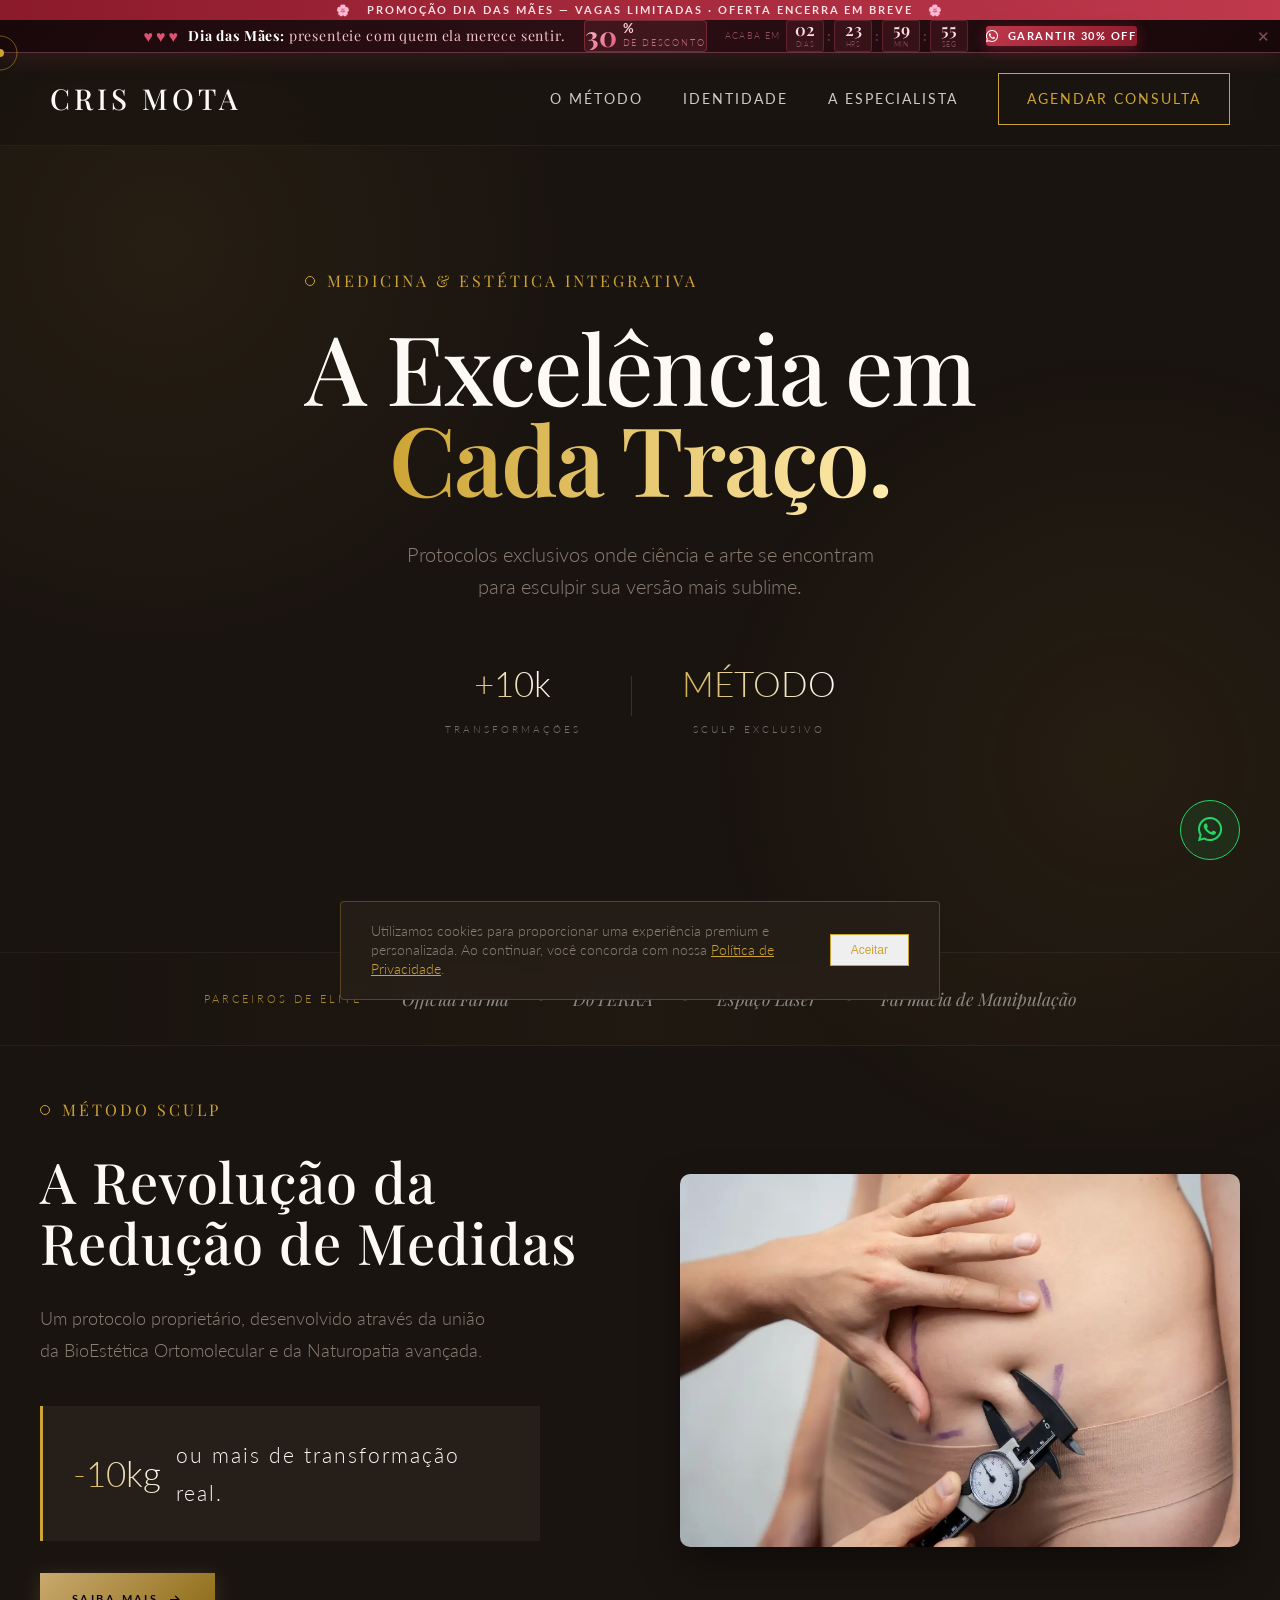
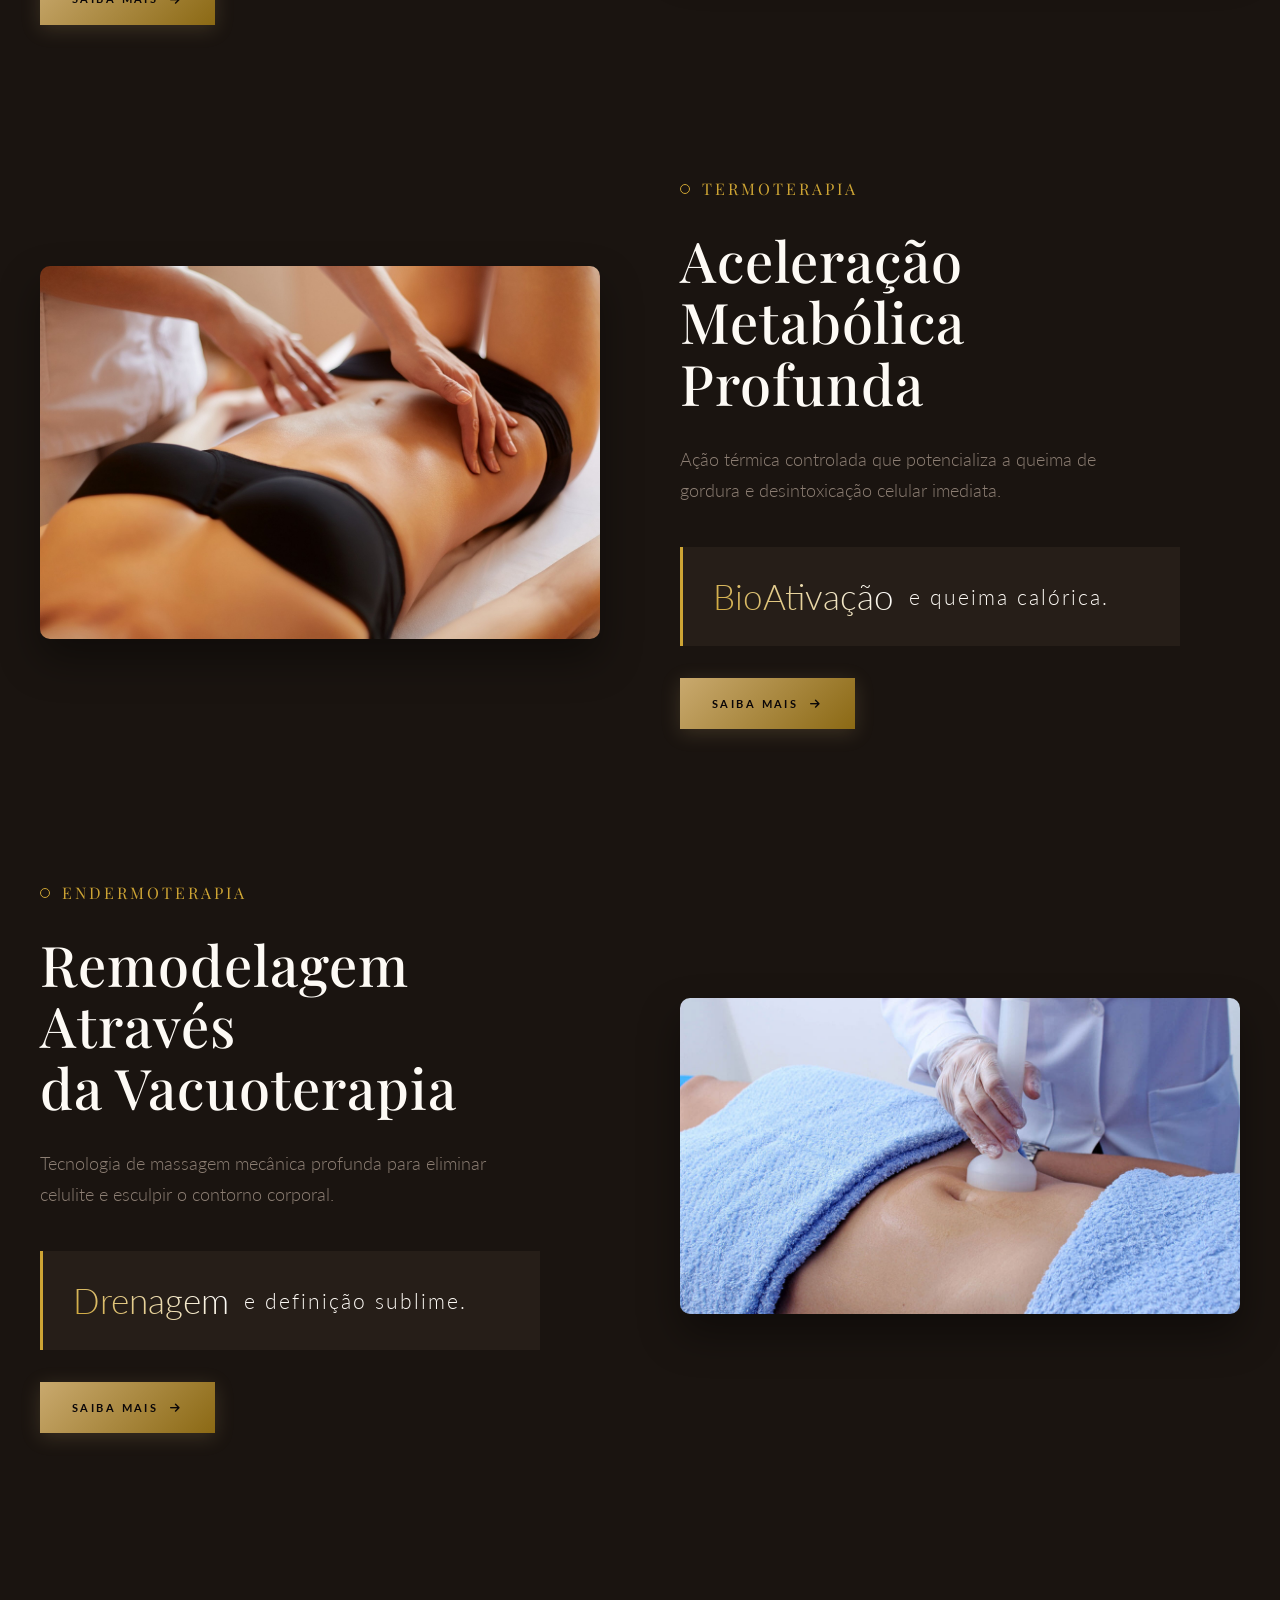
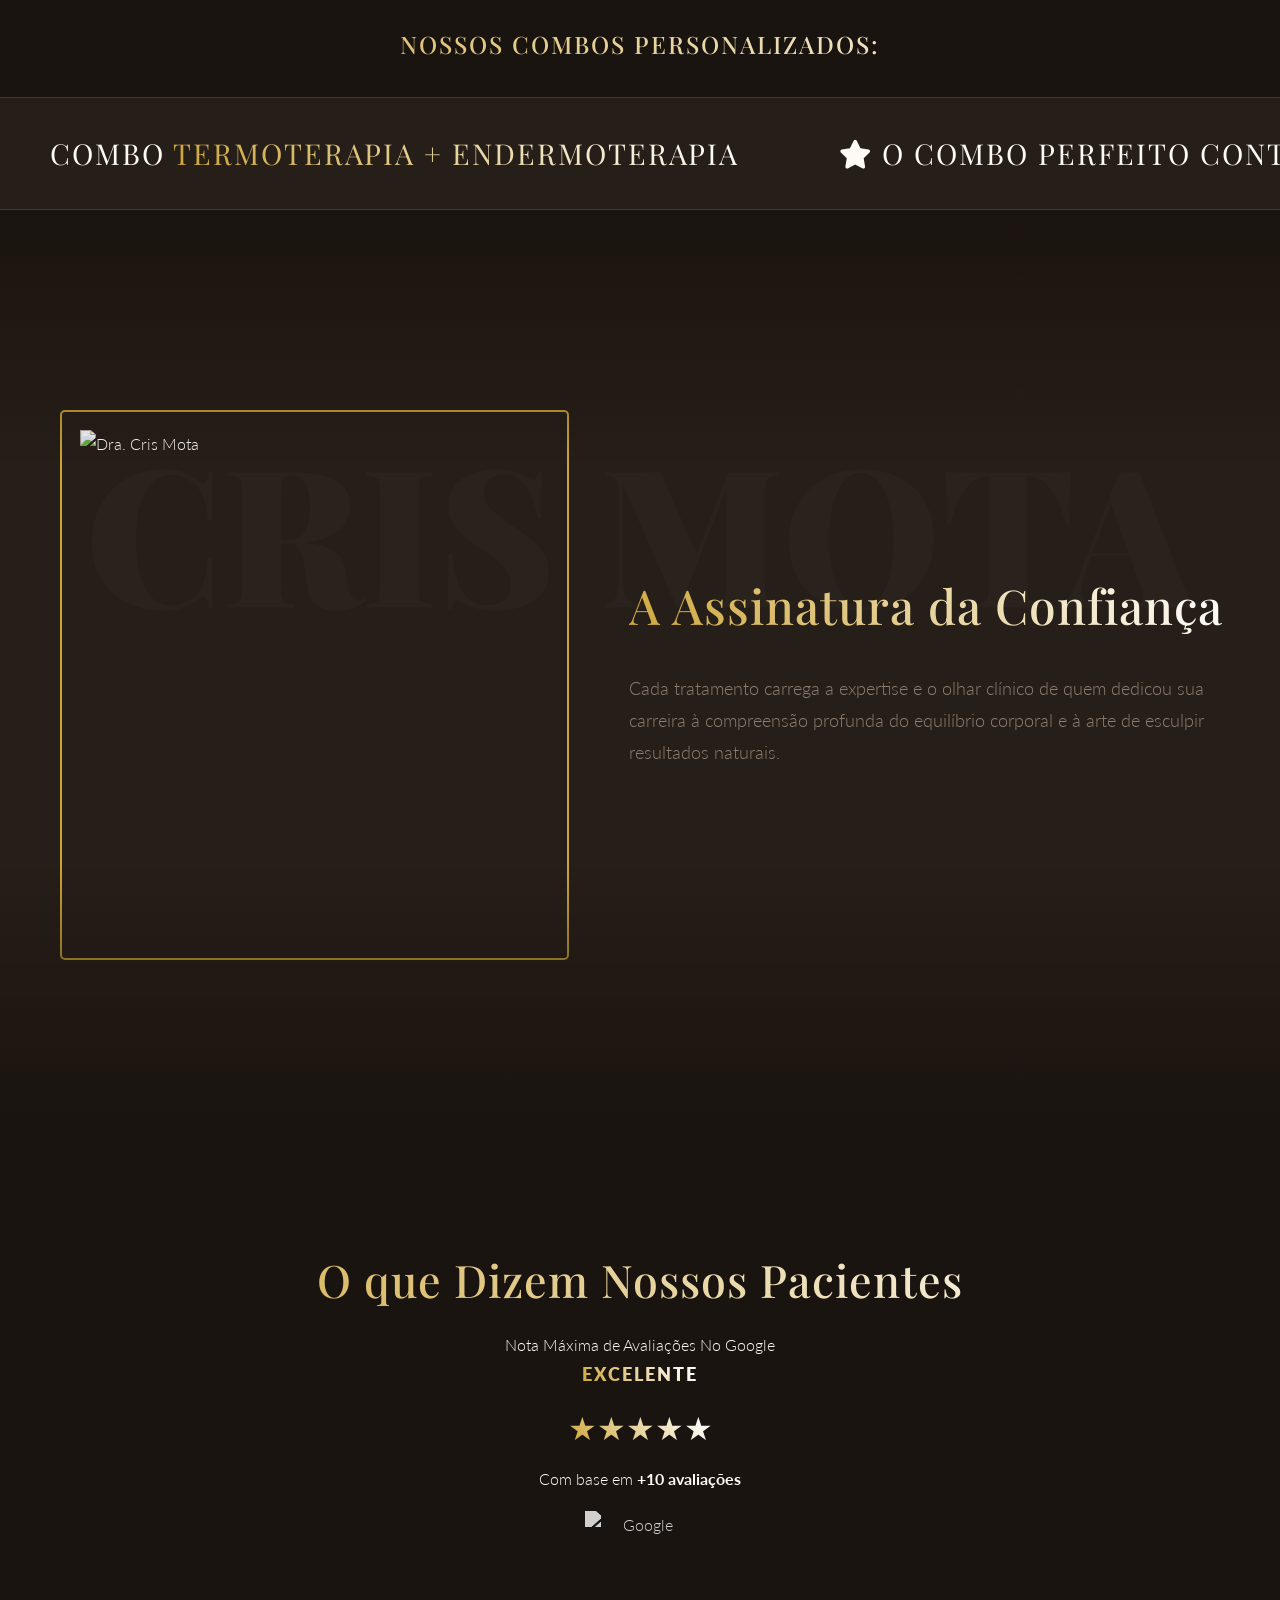
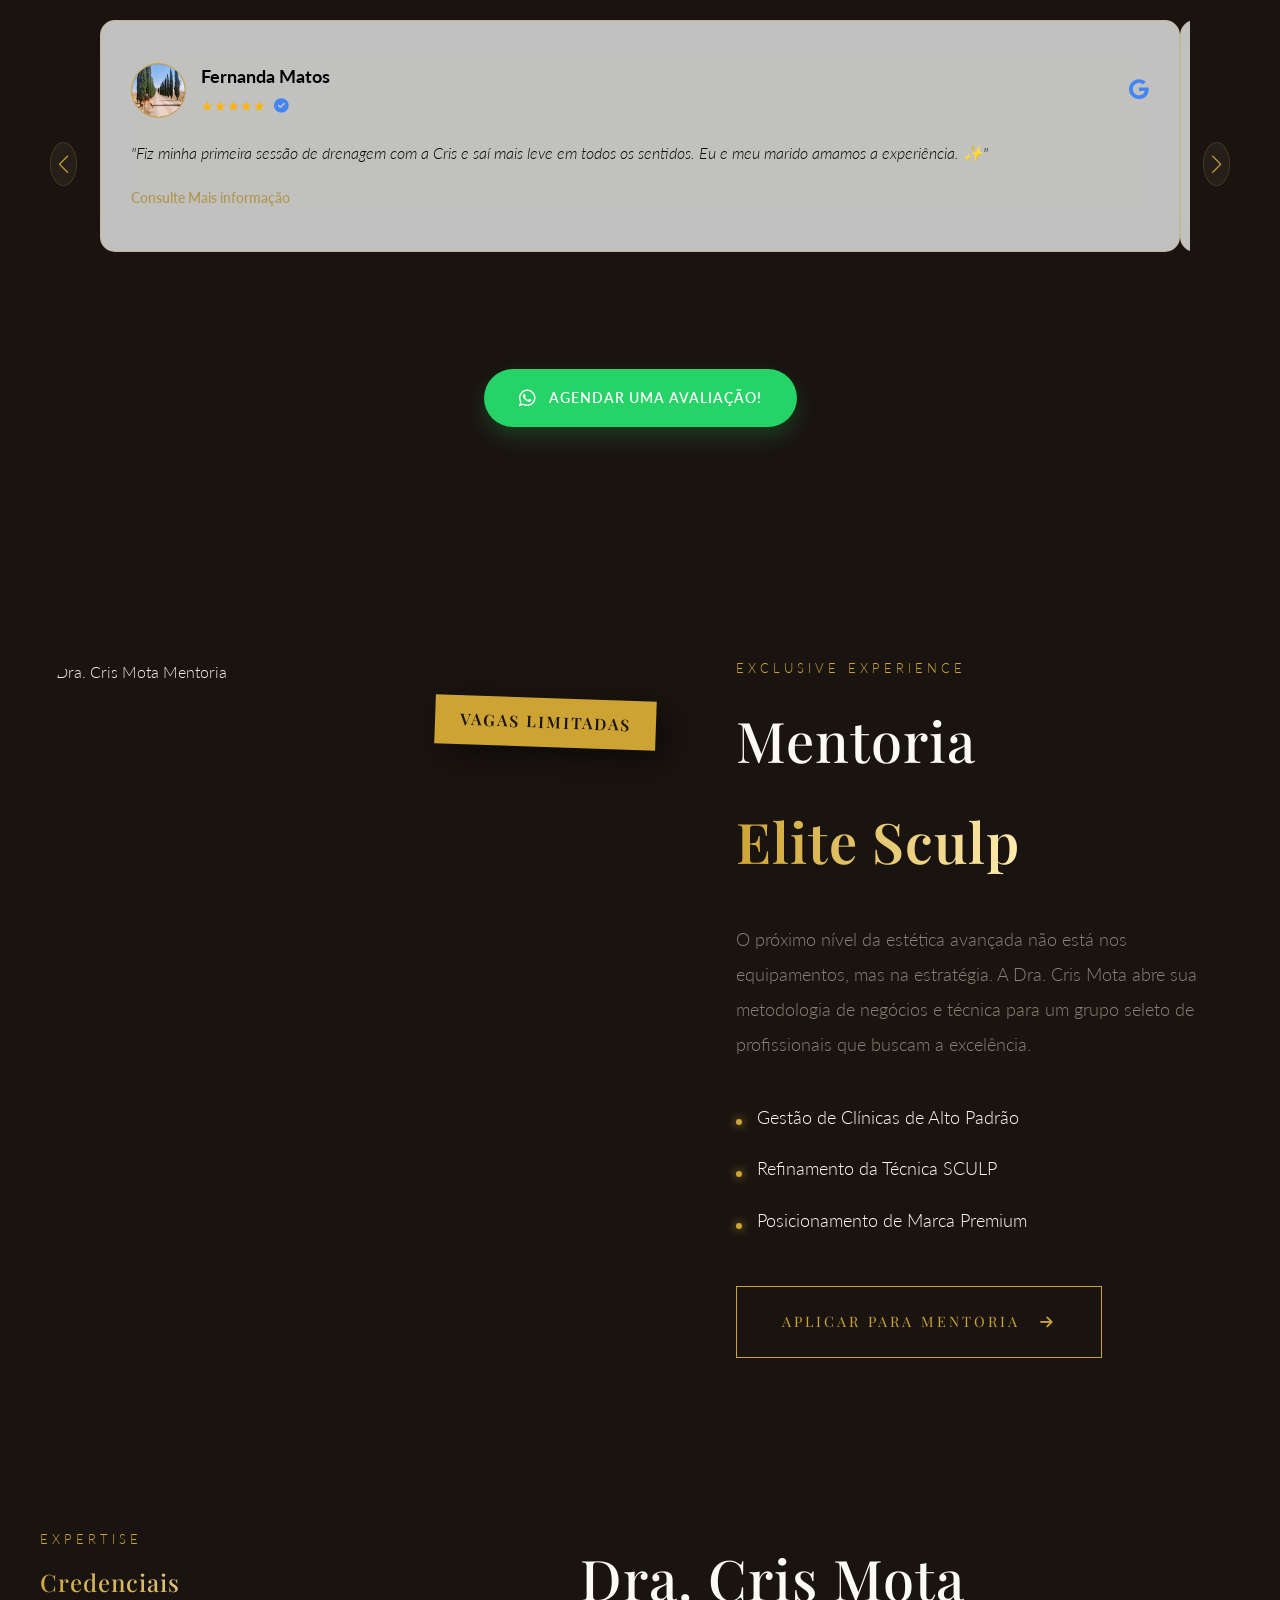
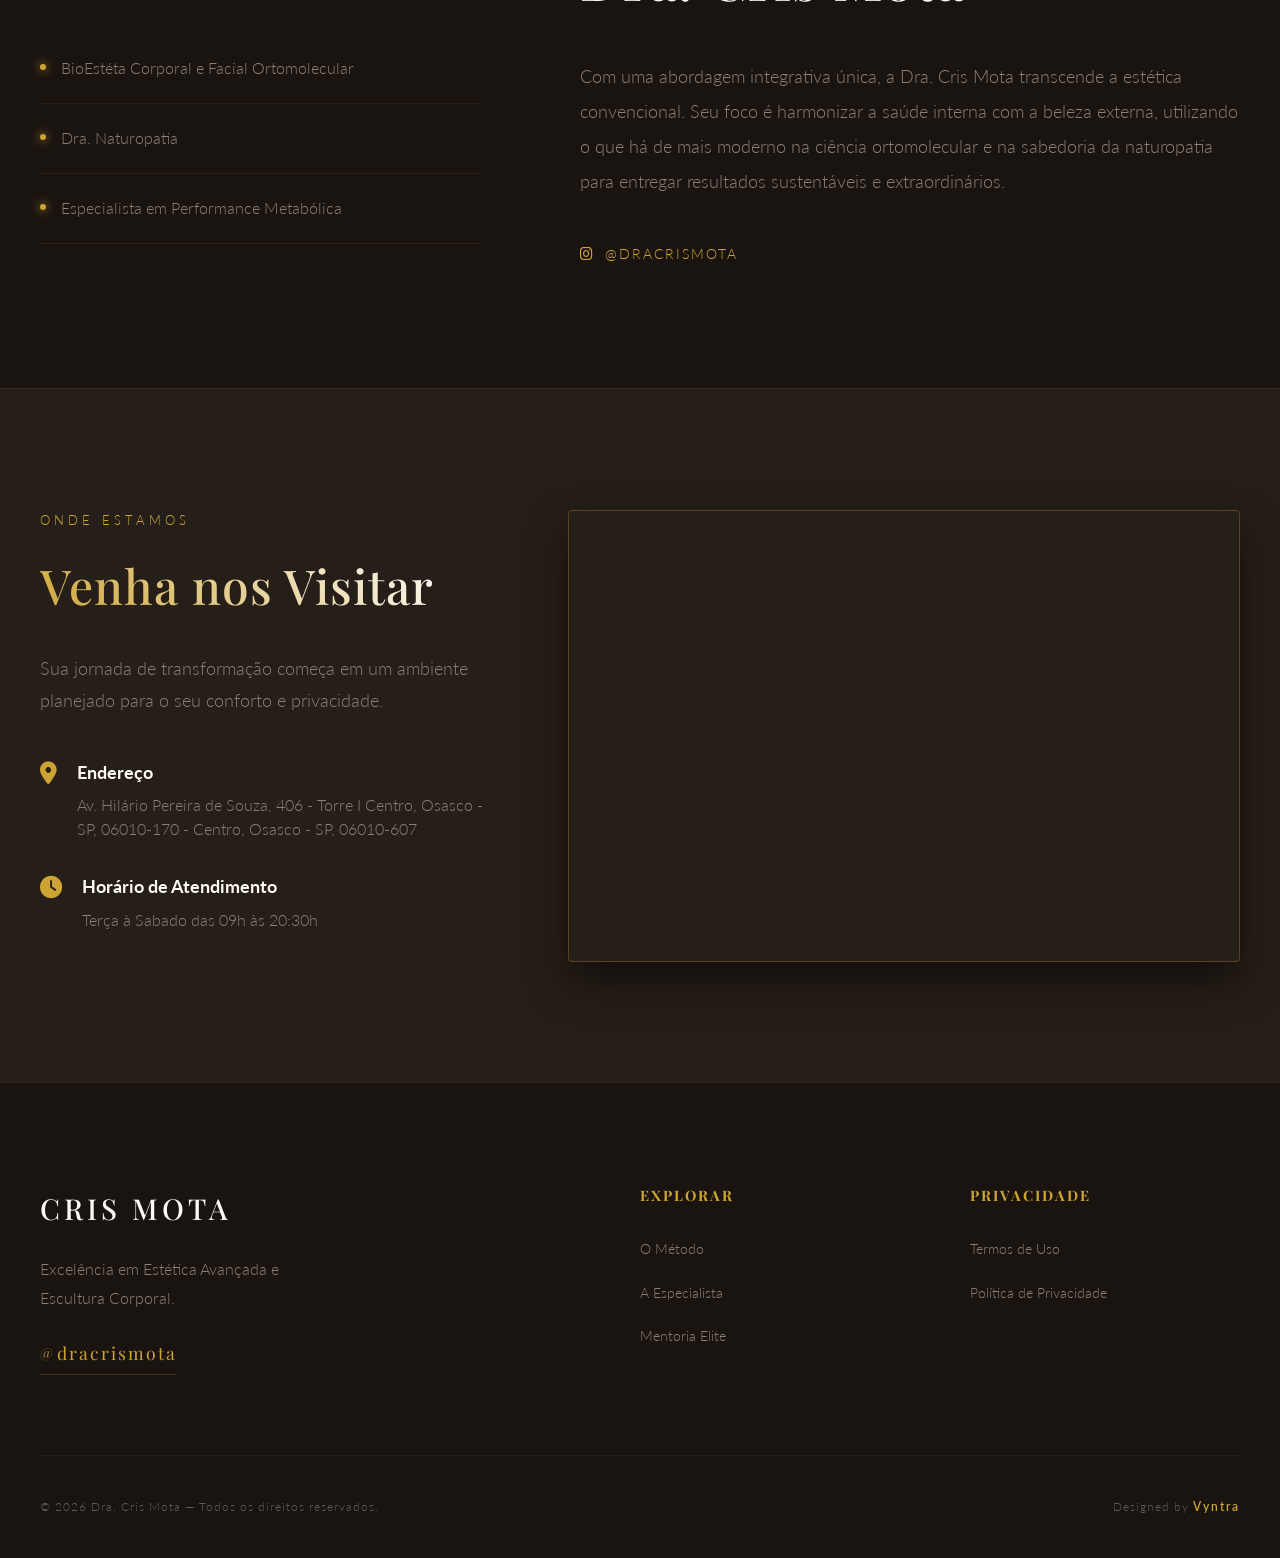
==== commit 0953cd64: "Update index.html" ====
--- a/index.html
+++ b/index.html
@@ -305,7 +305,6 @@
   };
 })();
 </script>
-<!-- ═════════════════
     
 
     <div class="cursor"></div>
@@ -779,4 +778,4 @@
     <script src="https://cdn.jsdelivr.net/npm/swiper@11/swiper-bundle.min.js"></script>
 <script src="script.js"></script>
 </body>
-</html>+</html>
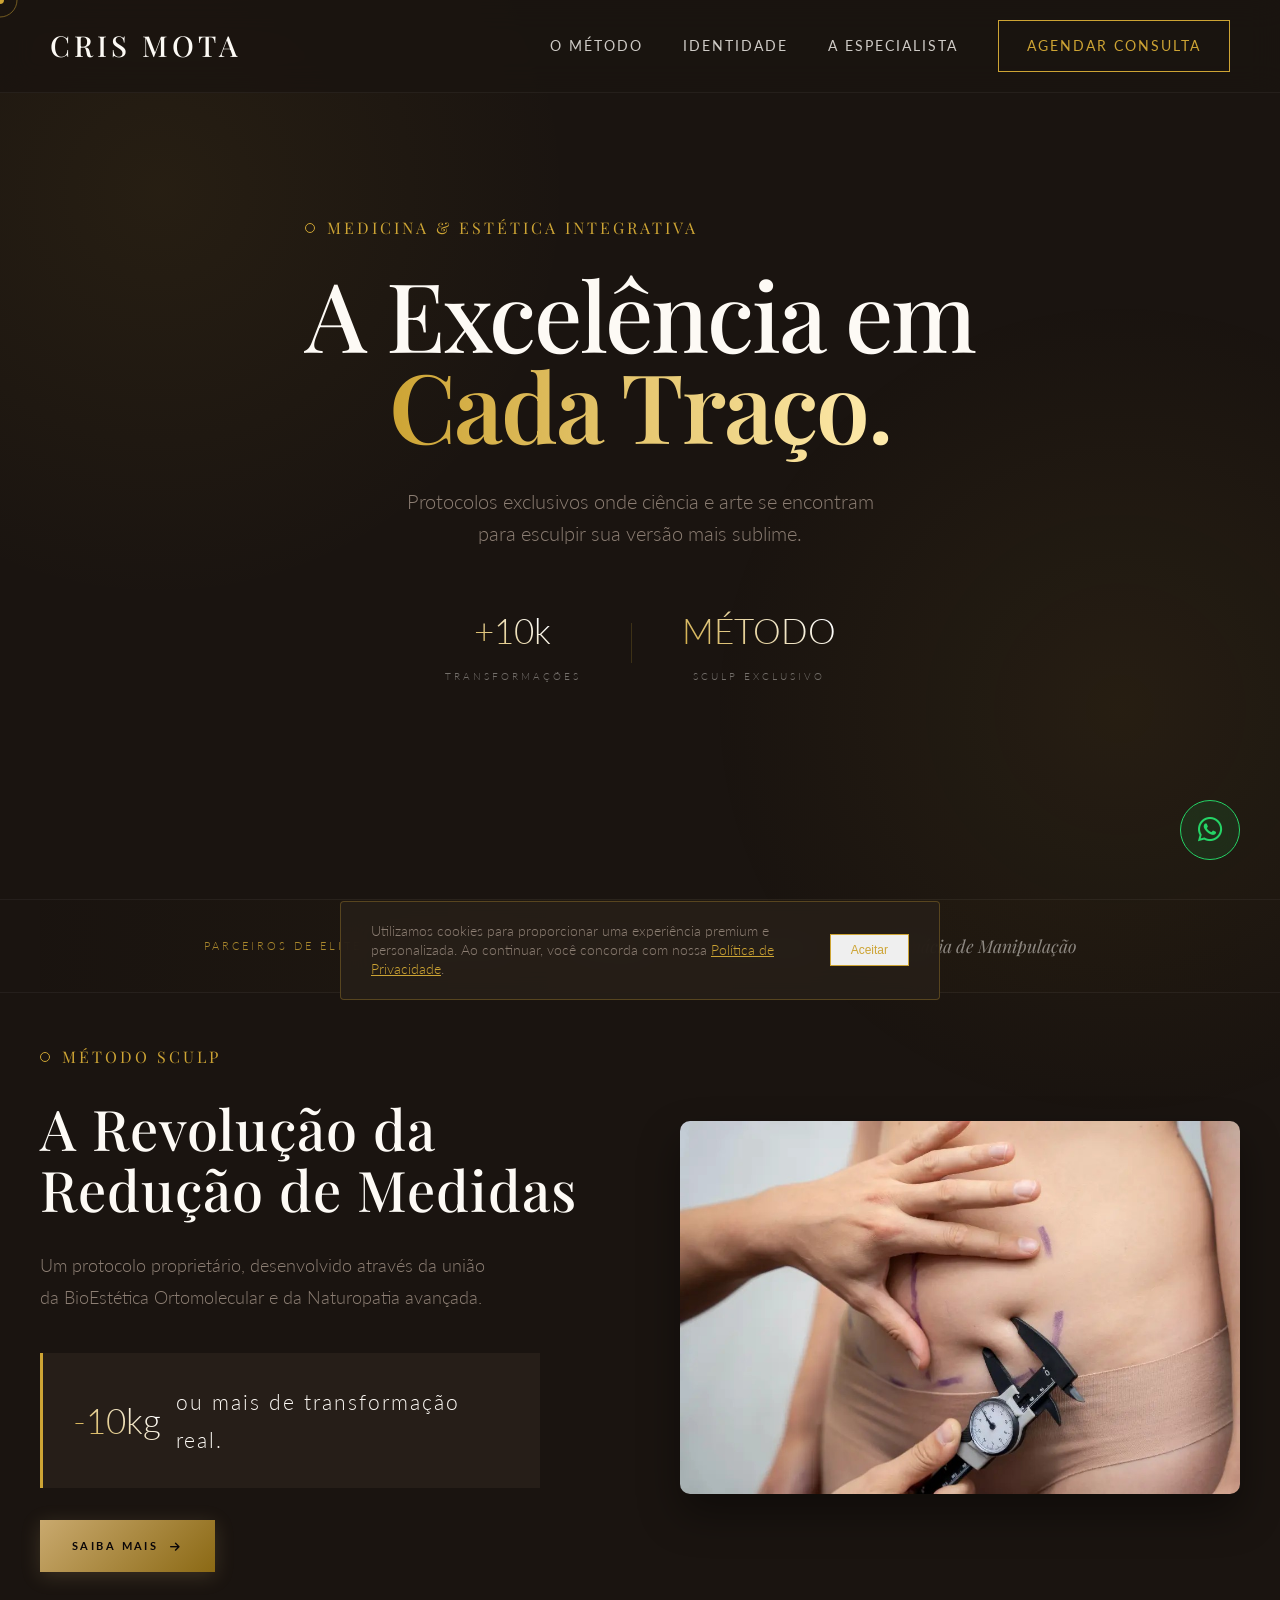
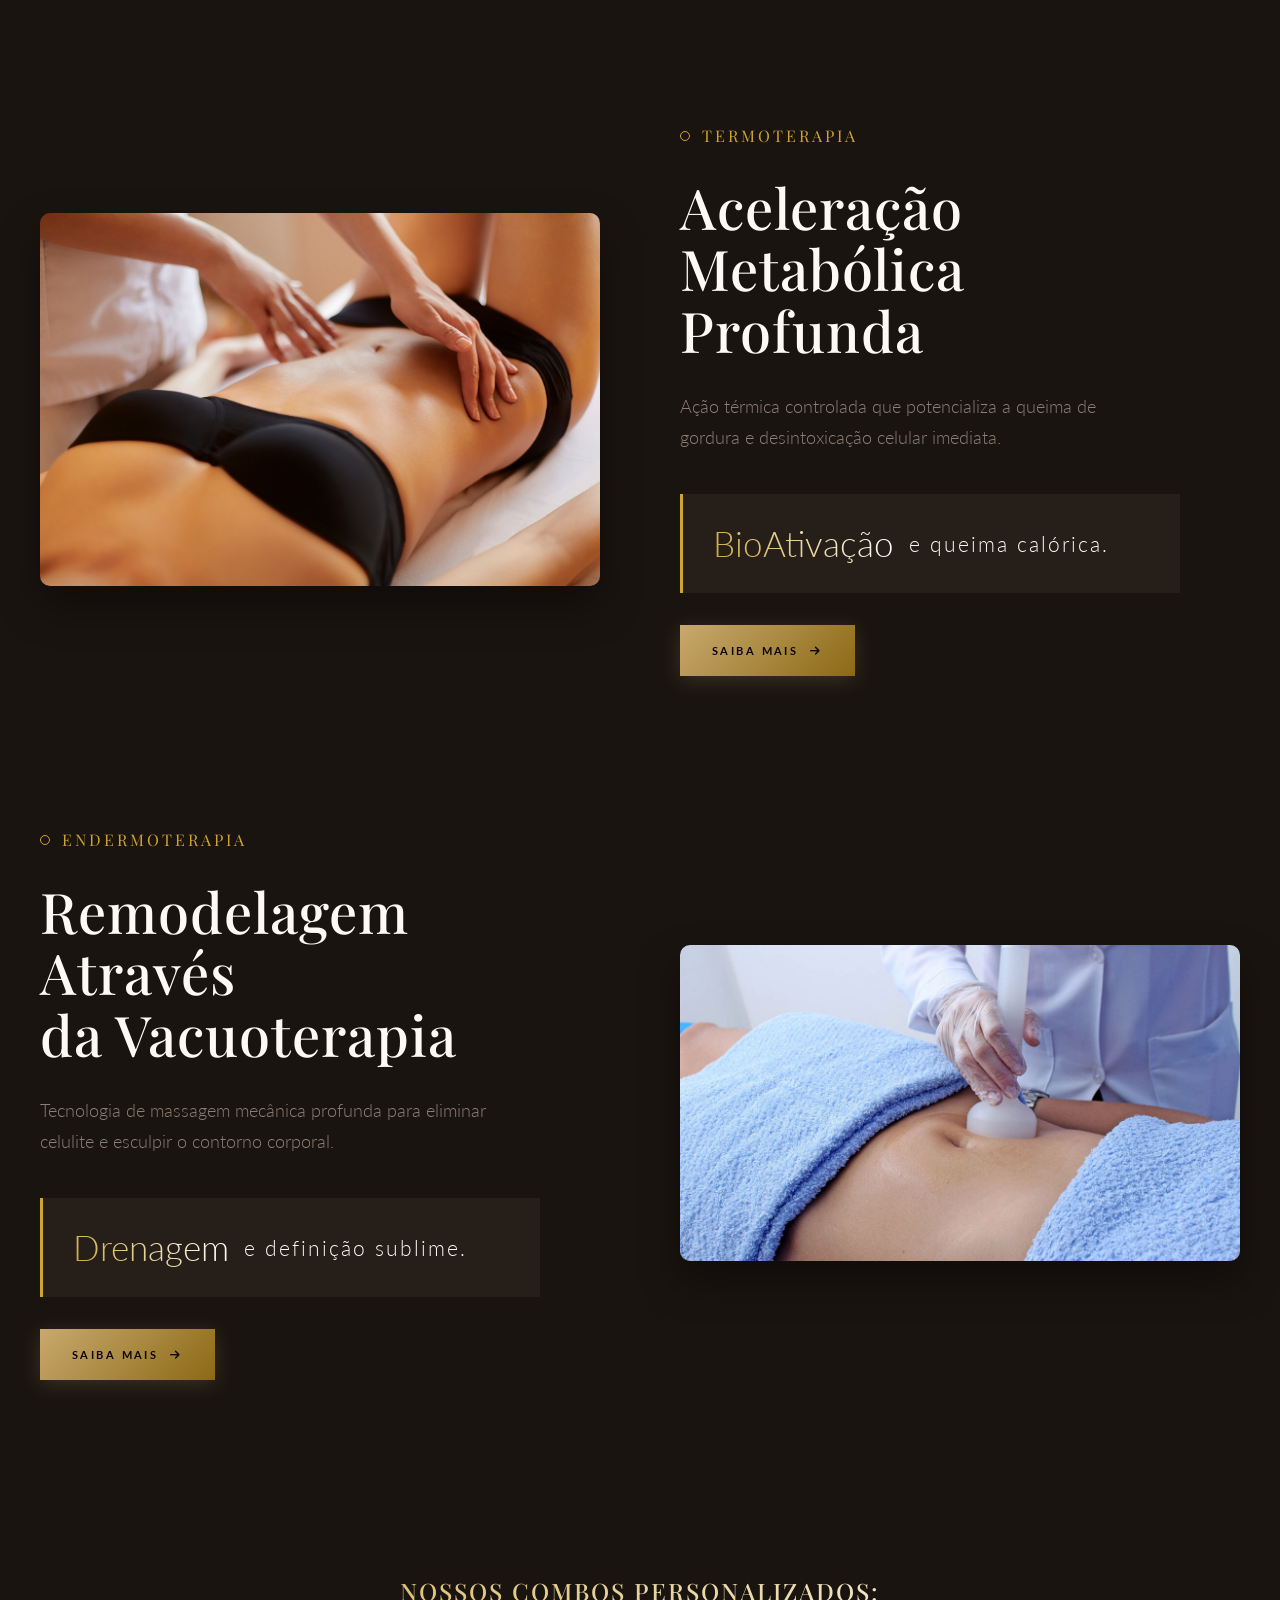
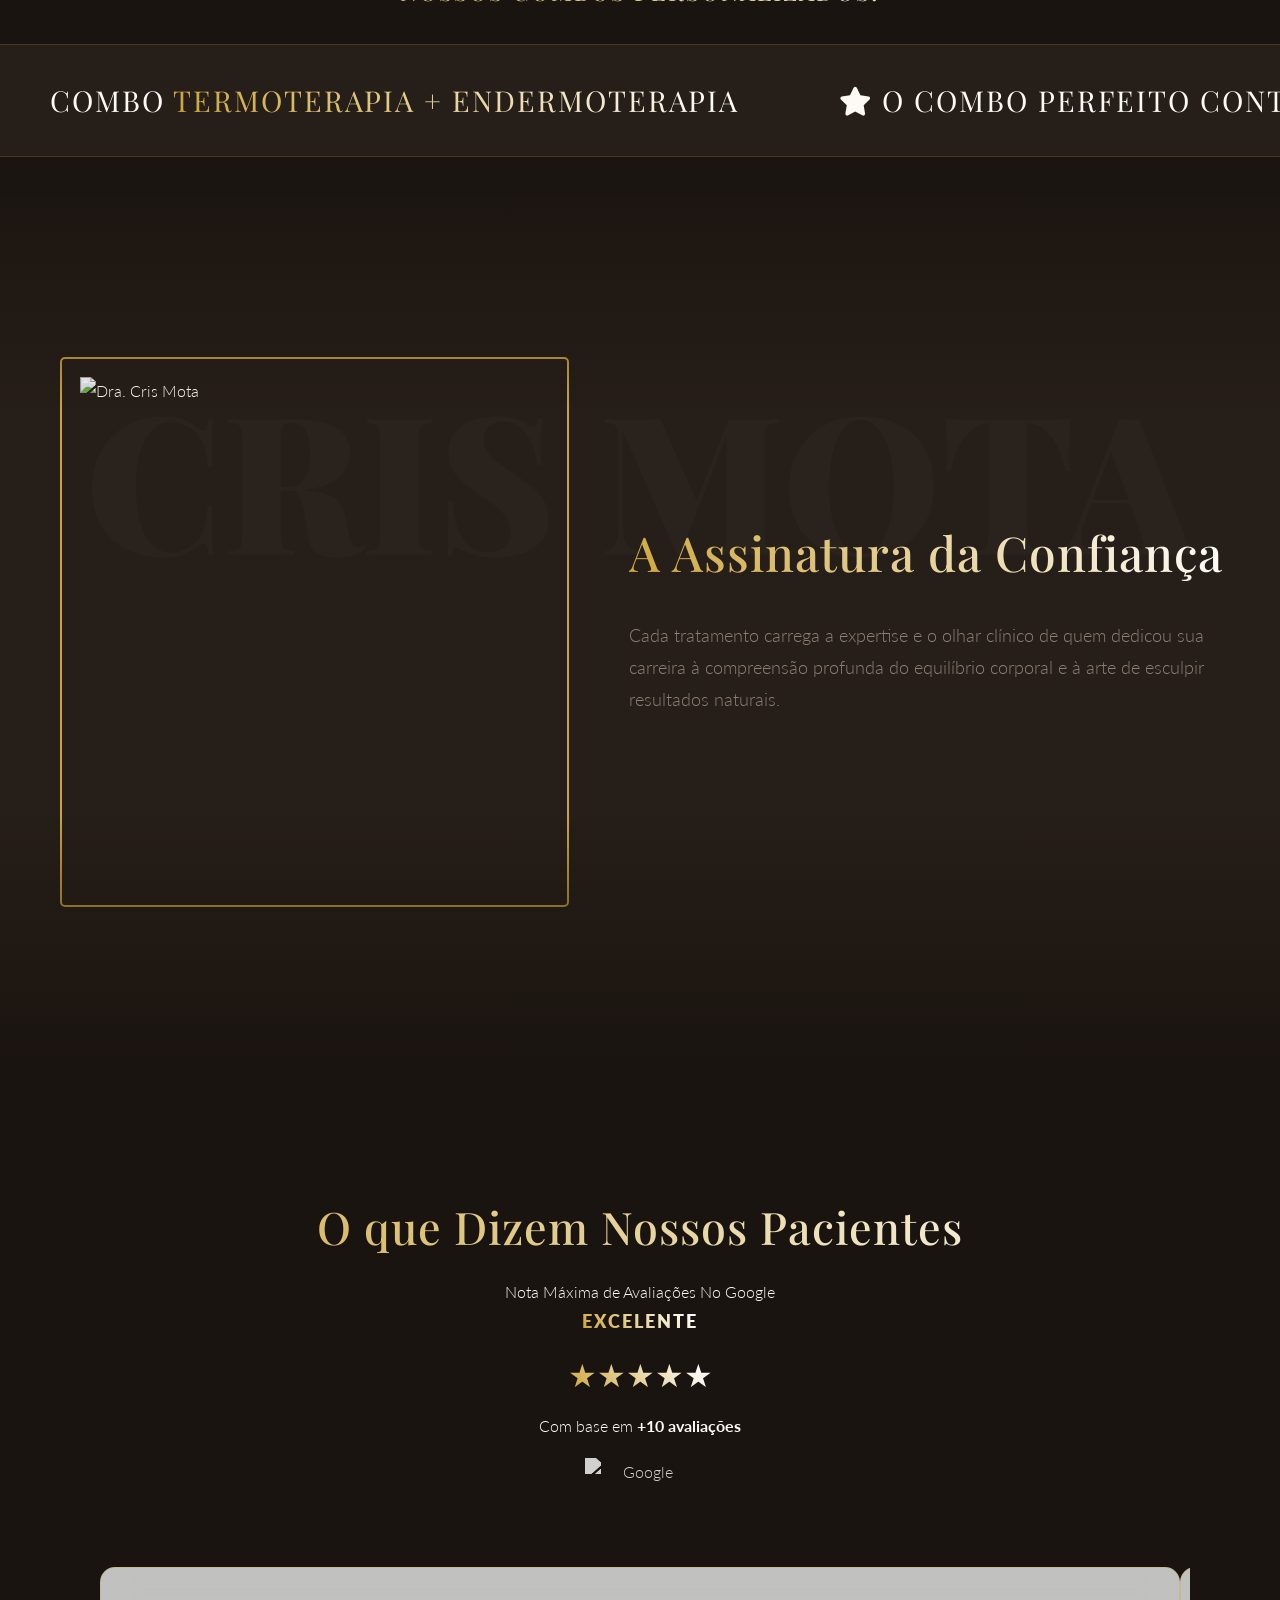
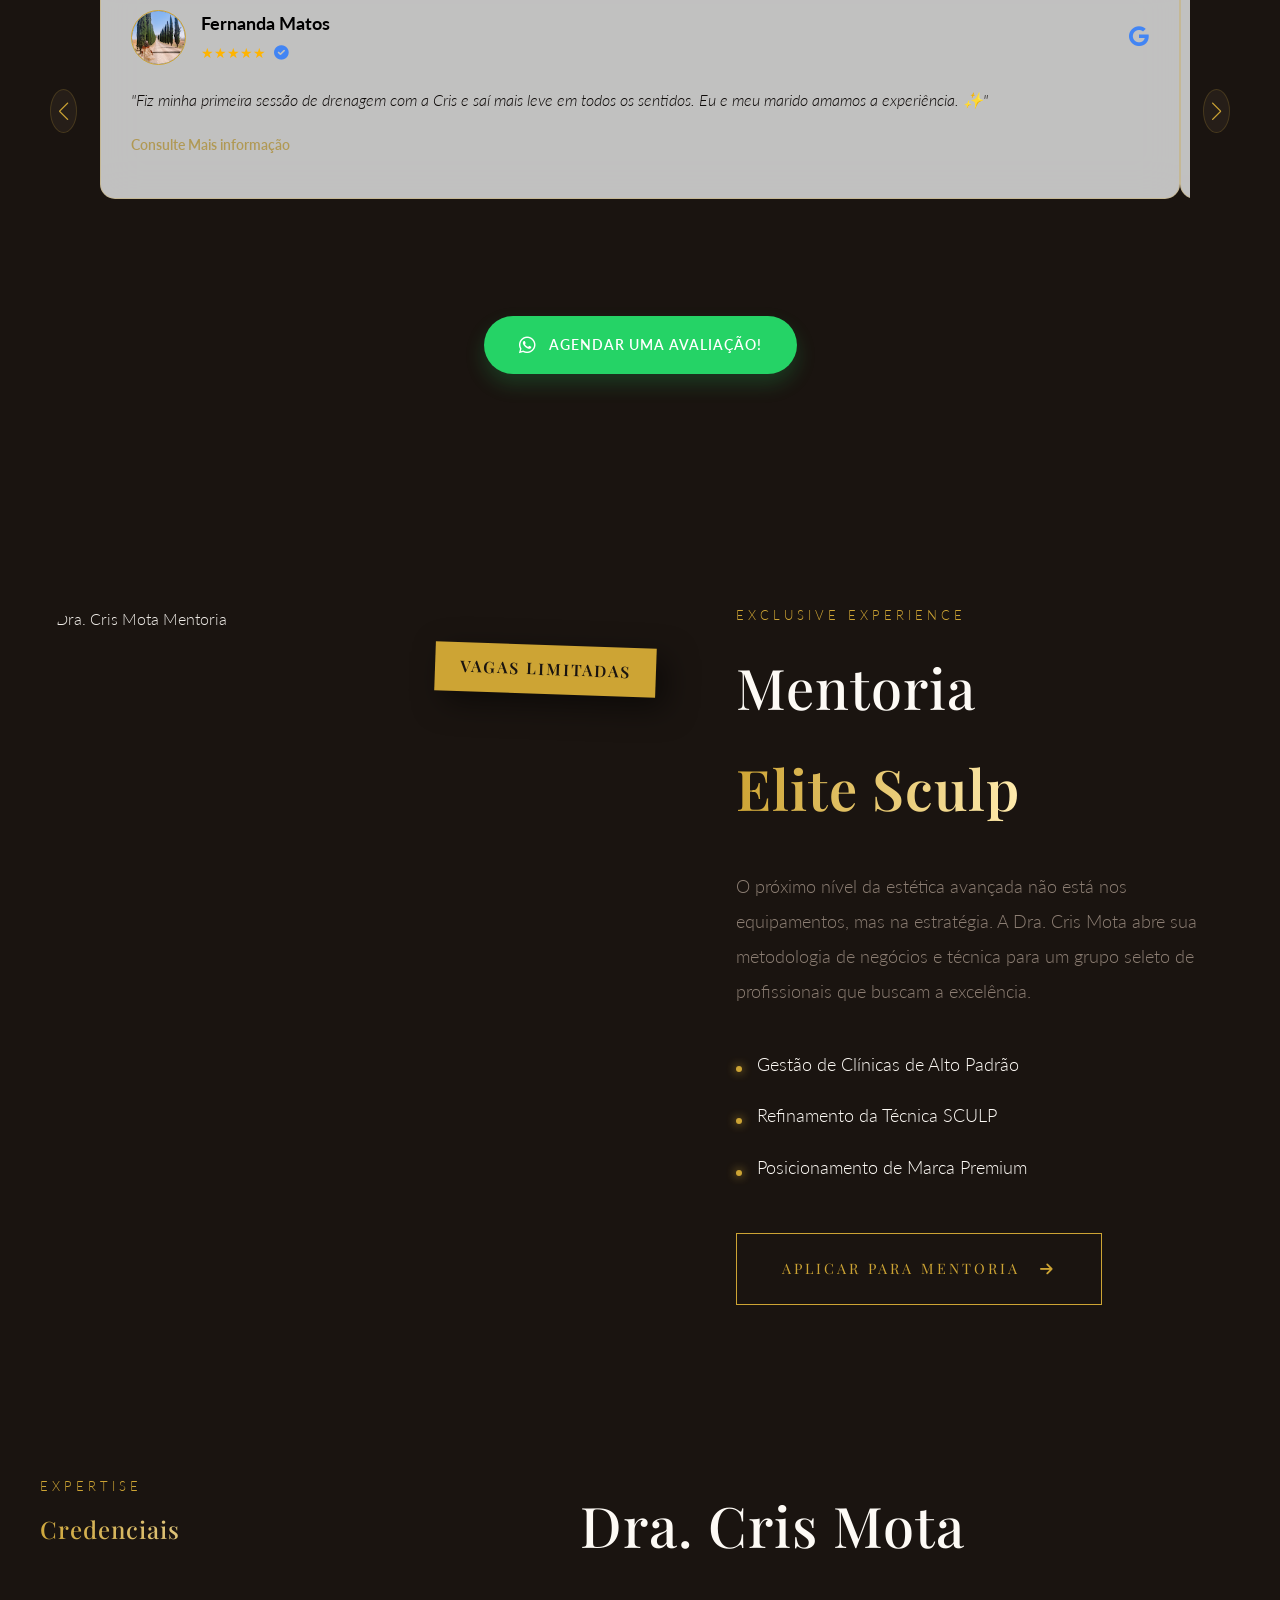
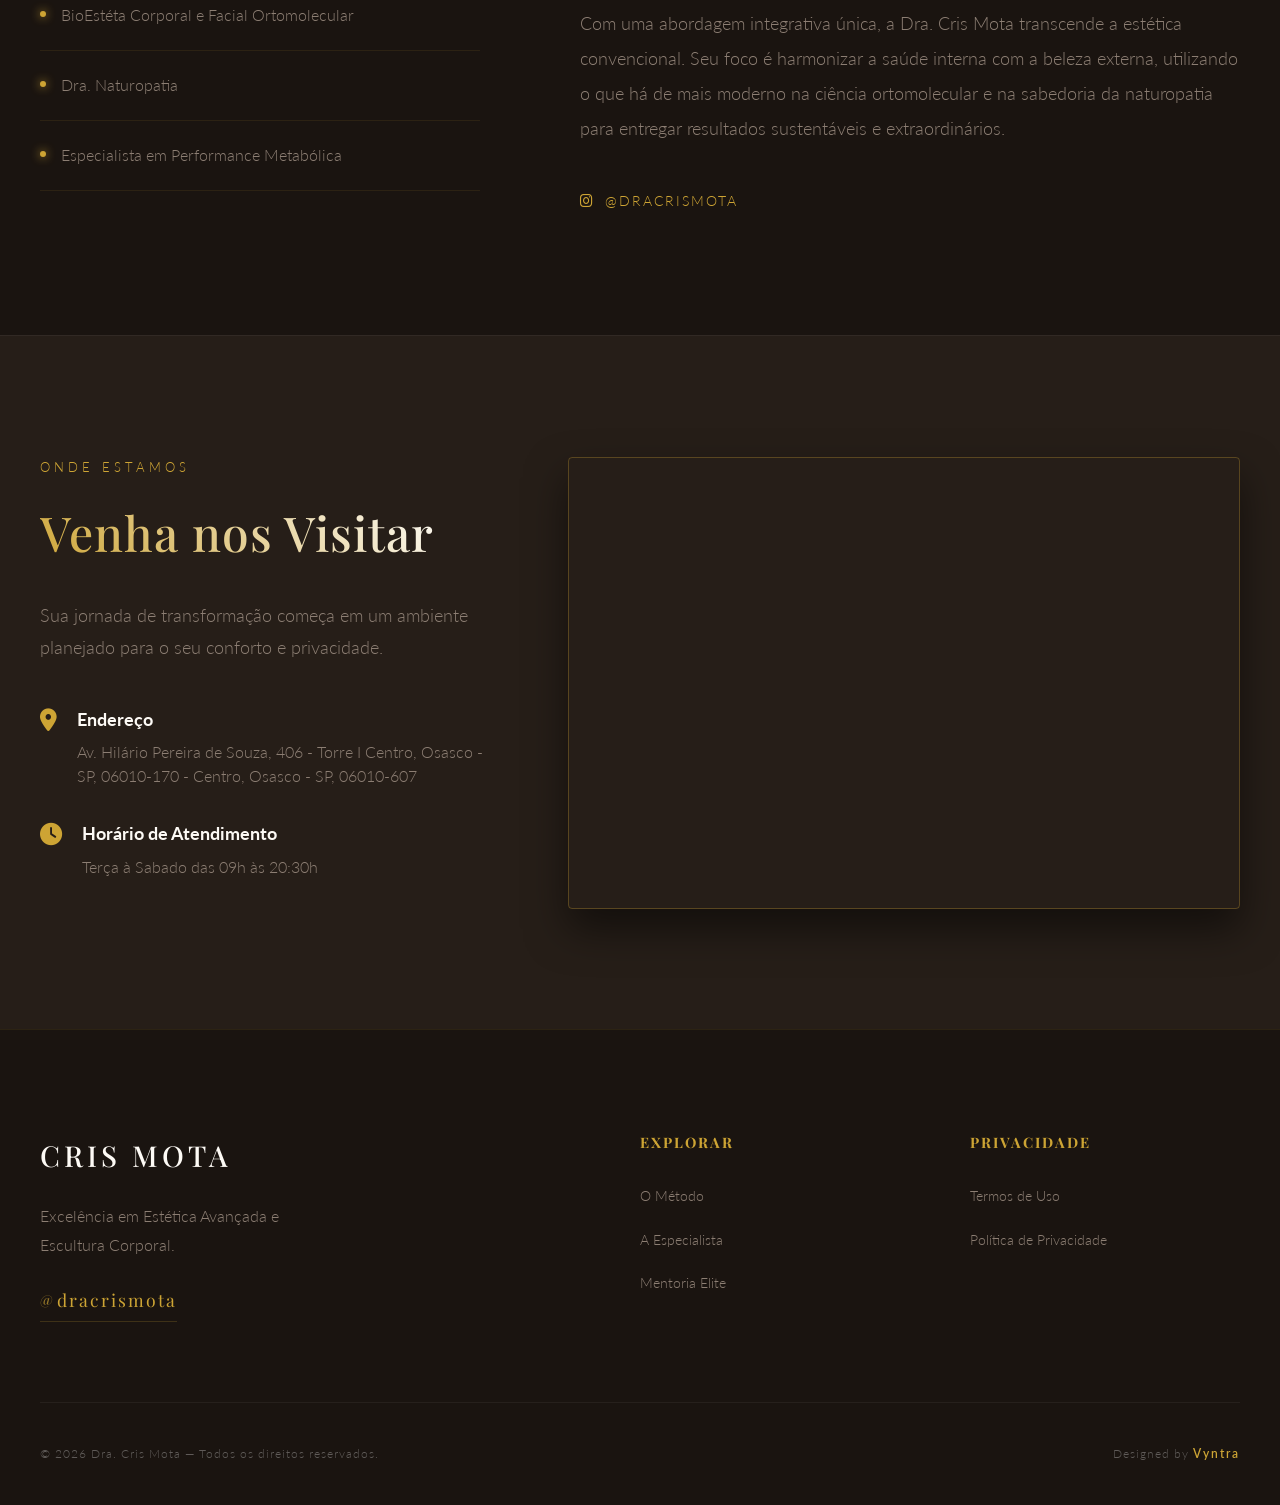
==== commit 16ae3155: "Update index.html" ====
--- a/index.html
+++ b/index.html
@@ -184,16 +184,18 @@
 .method-saiba-mais i { position: relative; z-index: 1; }
 
 </style>
-
+<!-- ═════════════════
 <div id="promo-banner">
   <!-- linha de urgência no topo -->
-  <div class="pb-top-strip">
+  <!-- ═════════════════
+    <div class="pb-top-strip">
     🌸 &nbsp; Promoção Dia das Mães — Vagas Limitadas · Oferta Encerra em Breve &nbsp; 🌸
   </div>
 
   <div class="pb-body">
 
     <!-- coração + título -->
+    <!-- ═════════════════
     <div class="pb-left">
       <div class="pb-hearts">
         <span>♥</span><span>♥</span><span>♥</span>
@@ -202,6 +204,7 @@
     </div>
 
     <!-- desconto -->
+    <!-- ═════════════════
     <div class="pb-discount">
       <span class="pb-pct">30</span>
       <div class="pb-off-col">
@@ -211,6 +214,7 @@
     </div>
 
     <!-- timer -->
+    <!-- ═════════════════
     <div class="pb-timer-wrap">
       <span class="pb-timer-label">Acaba em</span>
       <div class="pb-blocks">
@@ -225,6 +229,7 @@
     </div>
 
     <!-- CTA -->
+    <!--
     <a href="https://wa.me/5511942305469?text=Ol%C3%A1%20Dra.%20Cris!%20Vi%20a%20promo%C3%A7%C3%A3o%20de%2030%25%20OFF%20do%20Dia%20das%20M%C3%A3es%20no%20seu%20site%20e%20quero%20garantir%20minha%20sess%C3%A3o!%20Pode%20me%20ajudar%3F%20%F0%9F%8C%B8"
        class="pb-cta" target="_blank" rel="noopener noreferrer">
       <i class="fab fa-whatsapp"></i> Garantir 30% OFF
@@ -233,6 +238,7 @@
     <button class="pb-close" onclick="promoBannerClose()" aria-label="Fechar">✕</button>
   </div>
 </div>
+    -->
 
 <script>
 (function(){
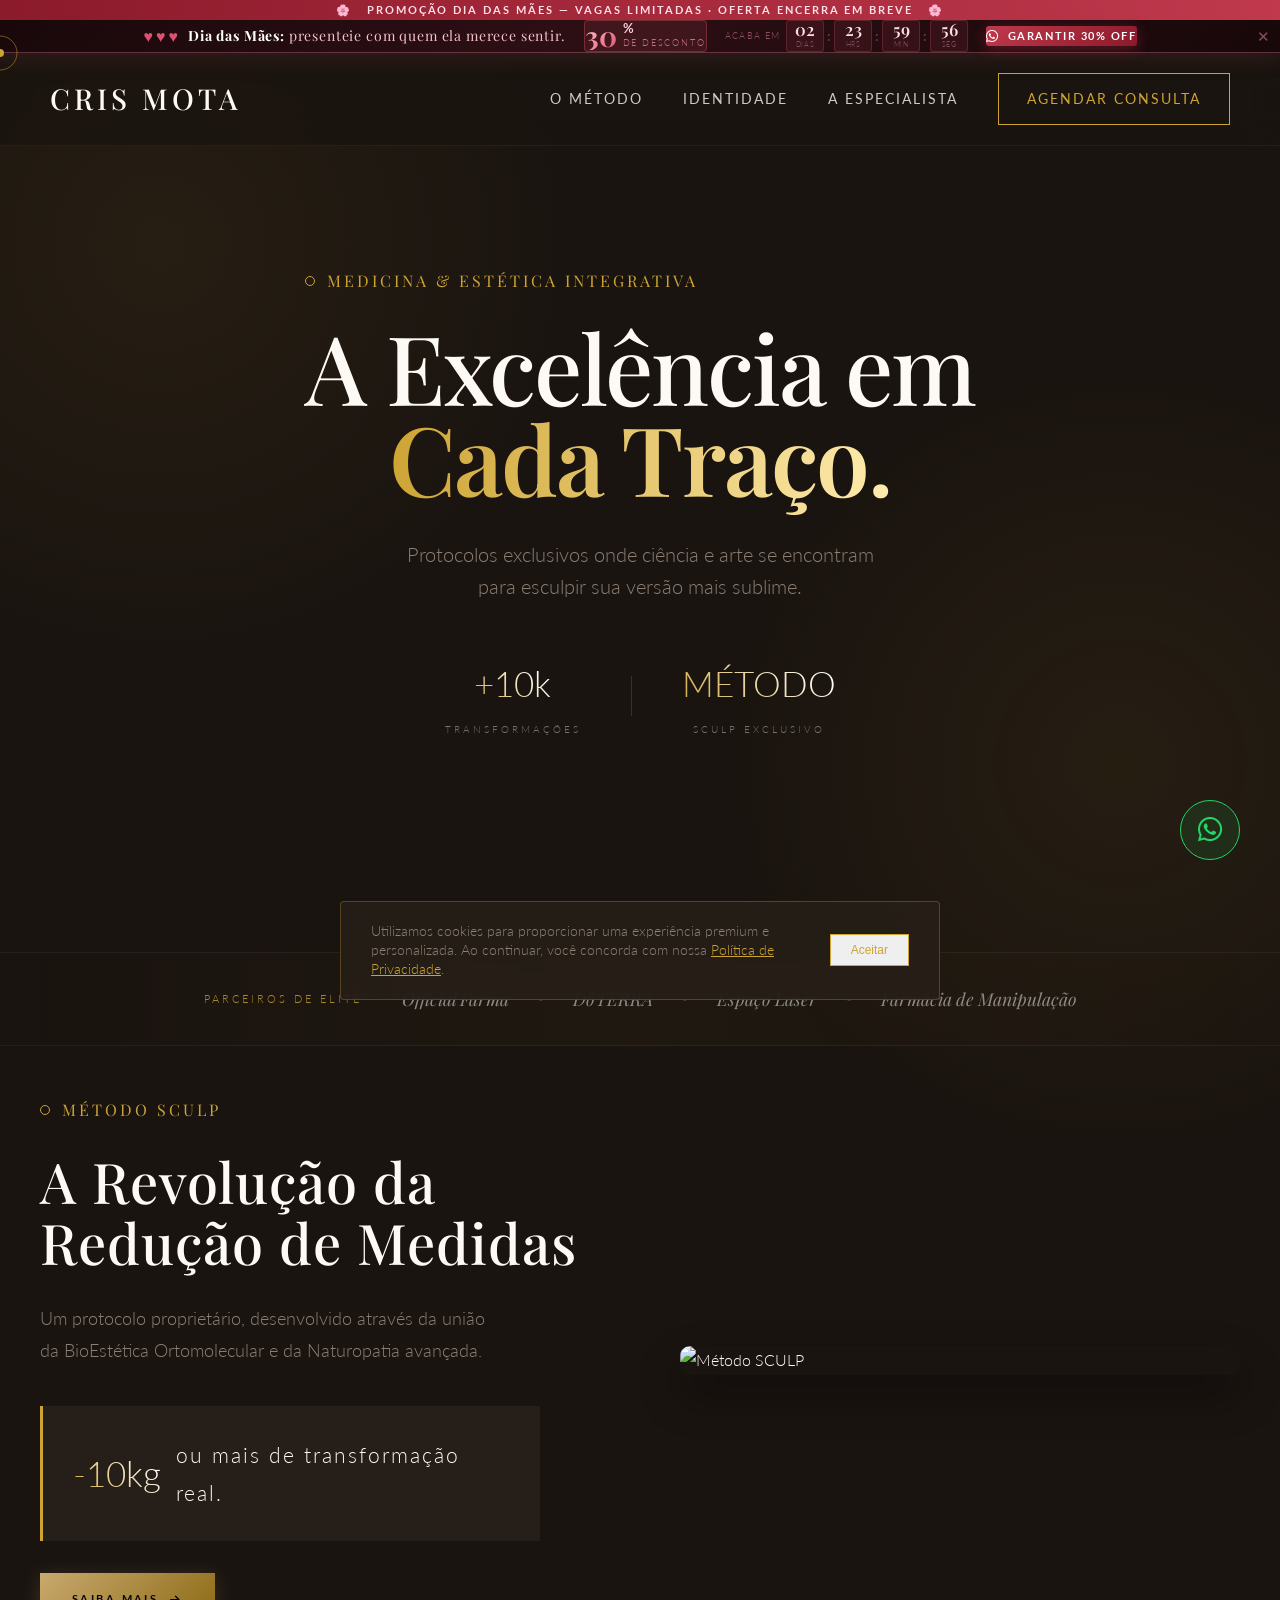
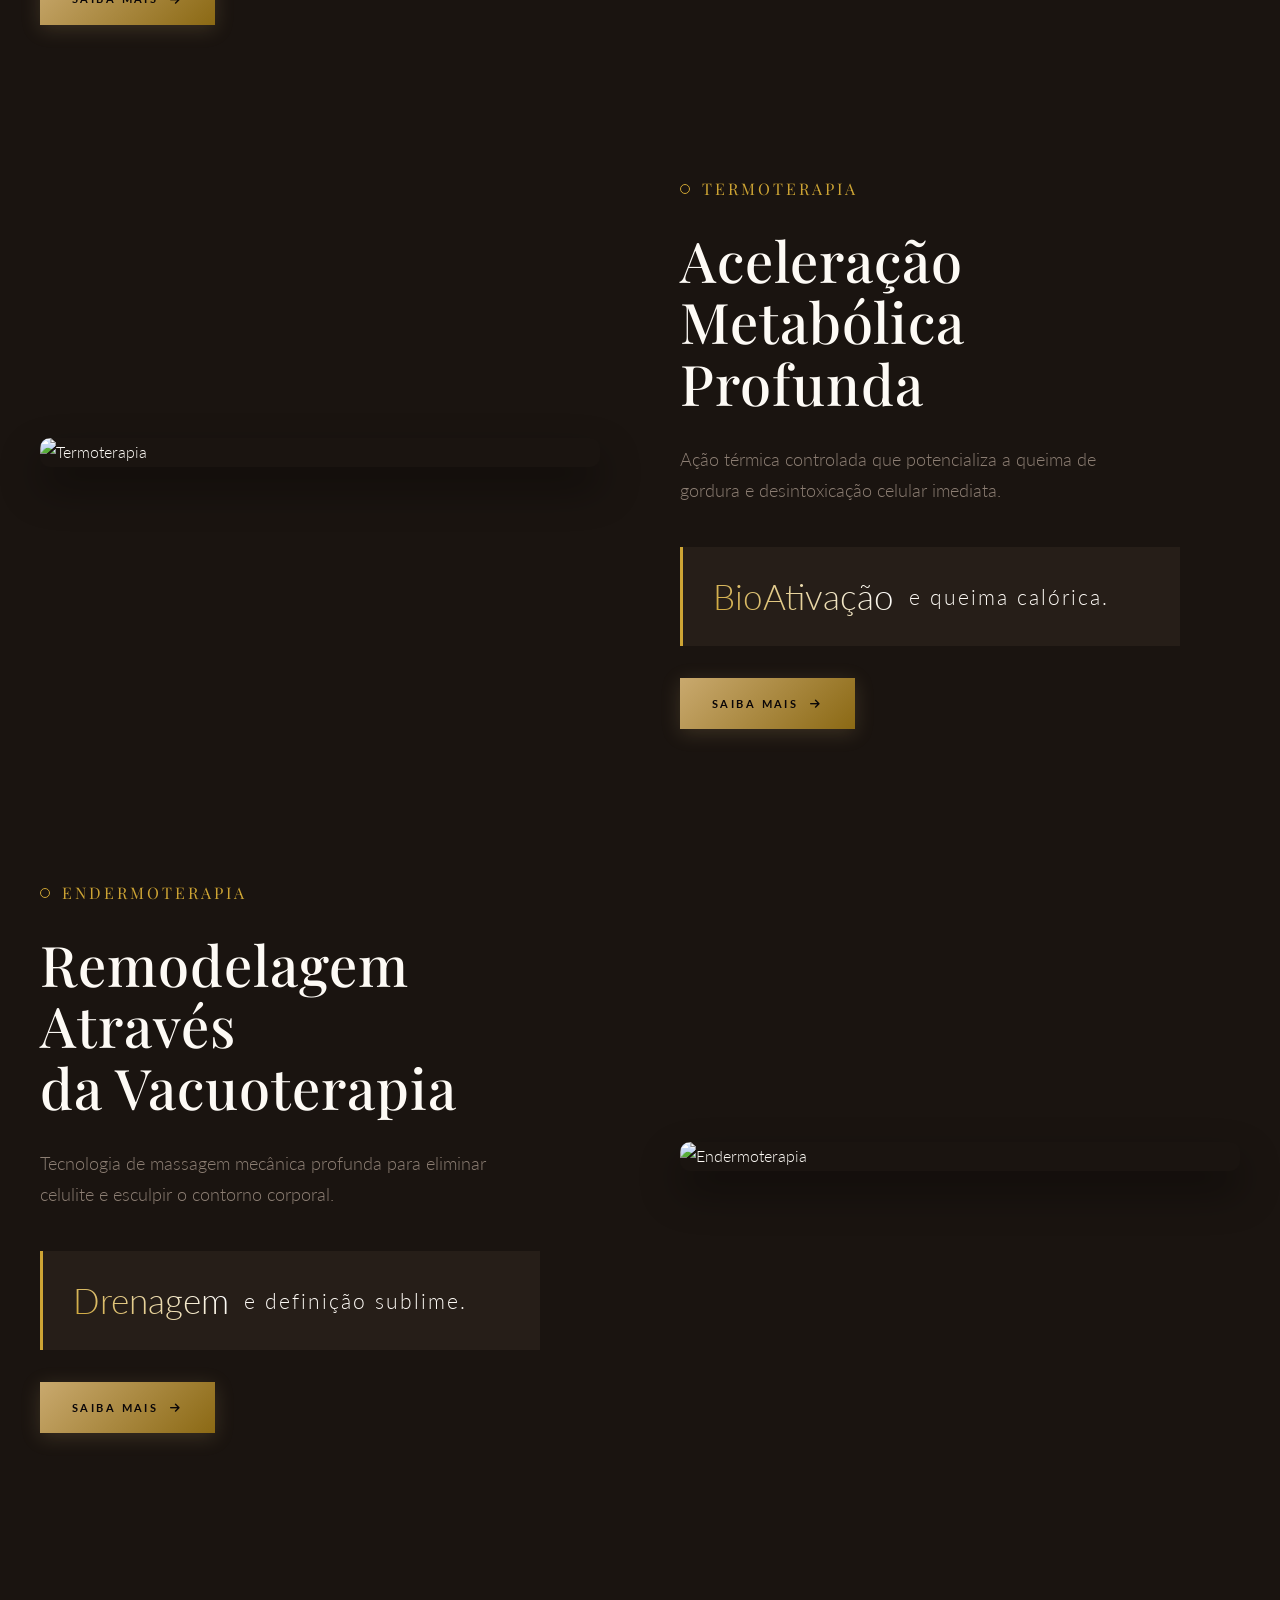
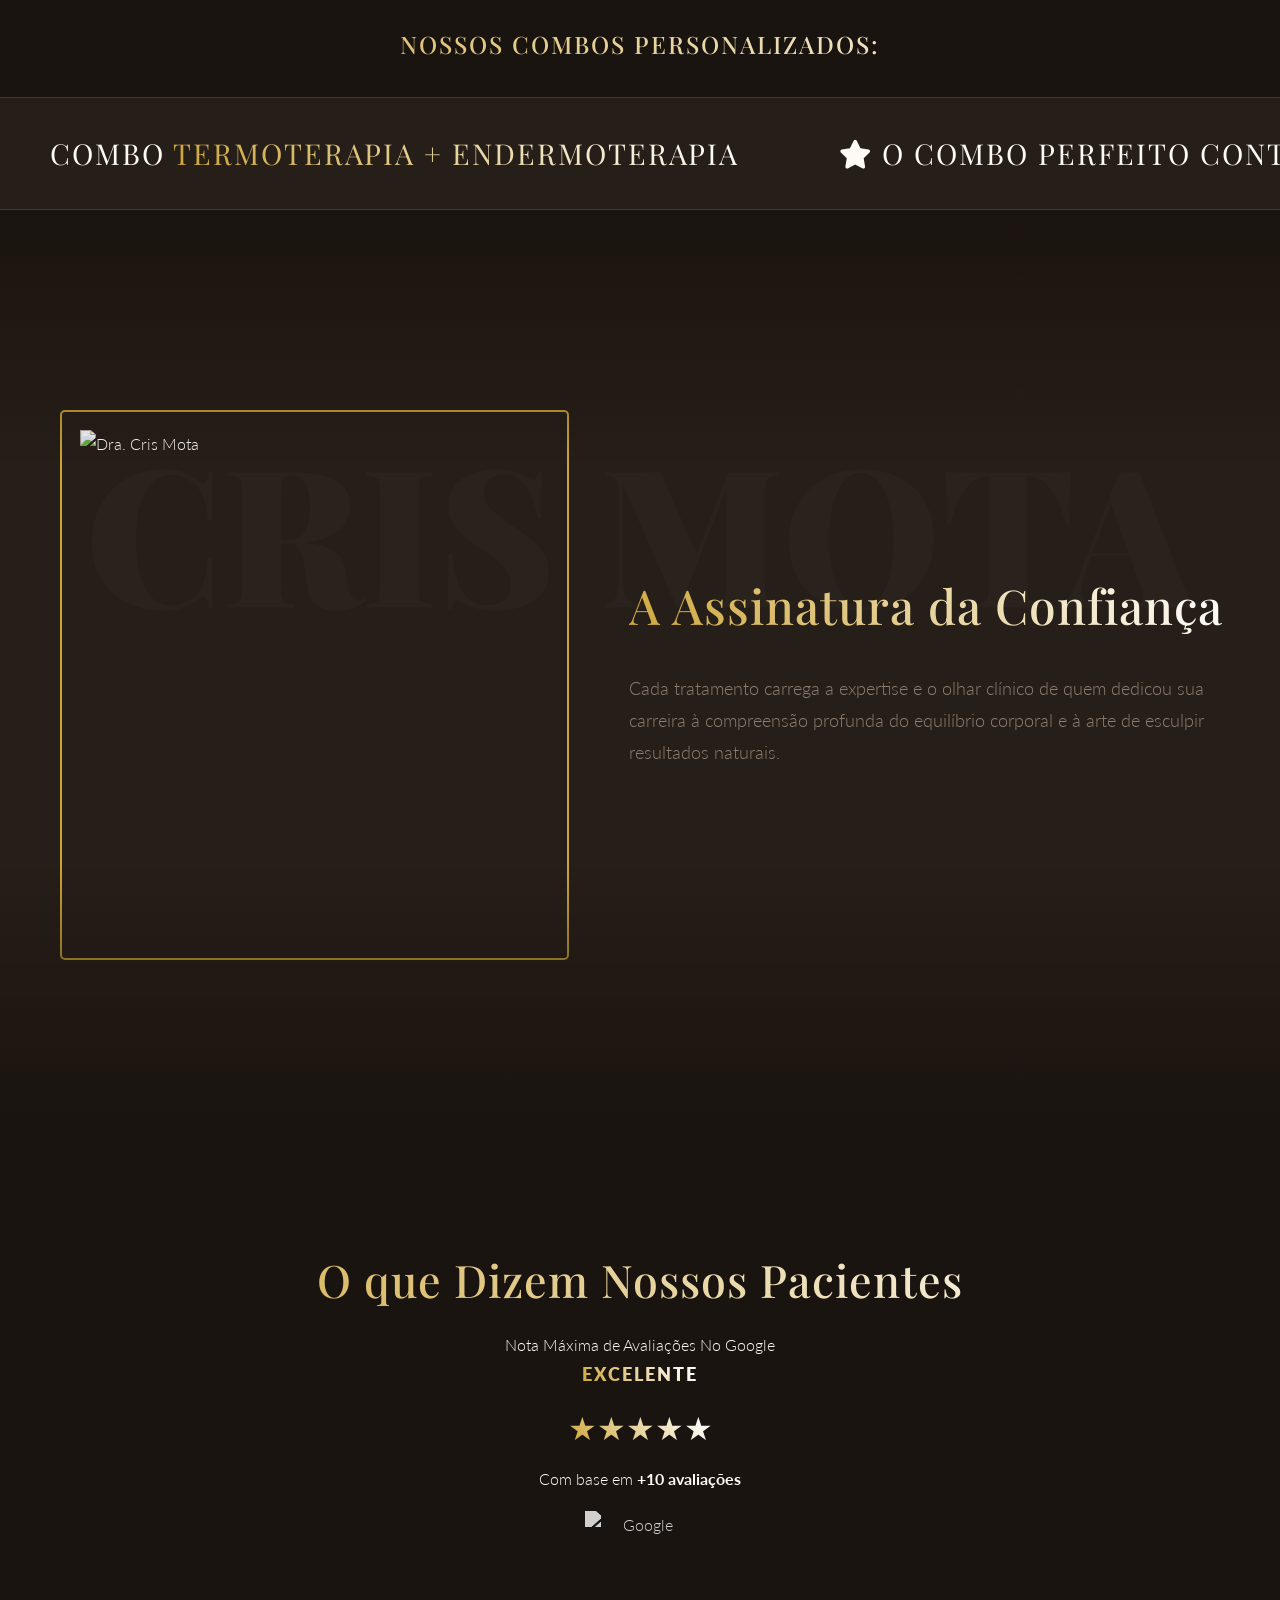
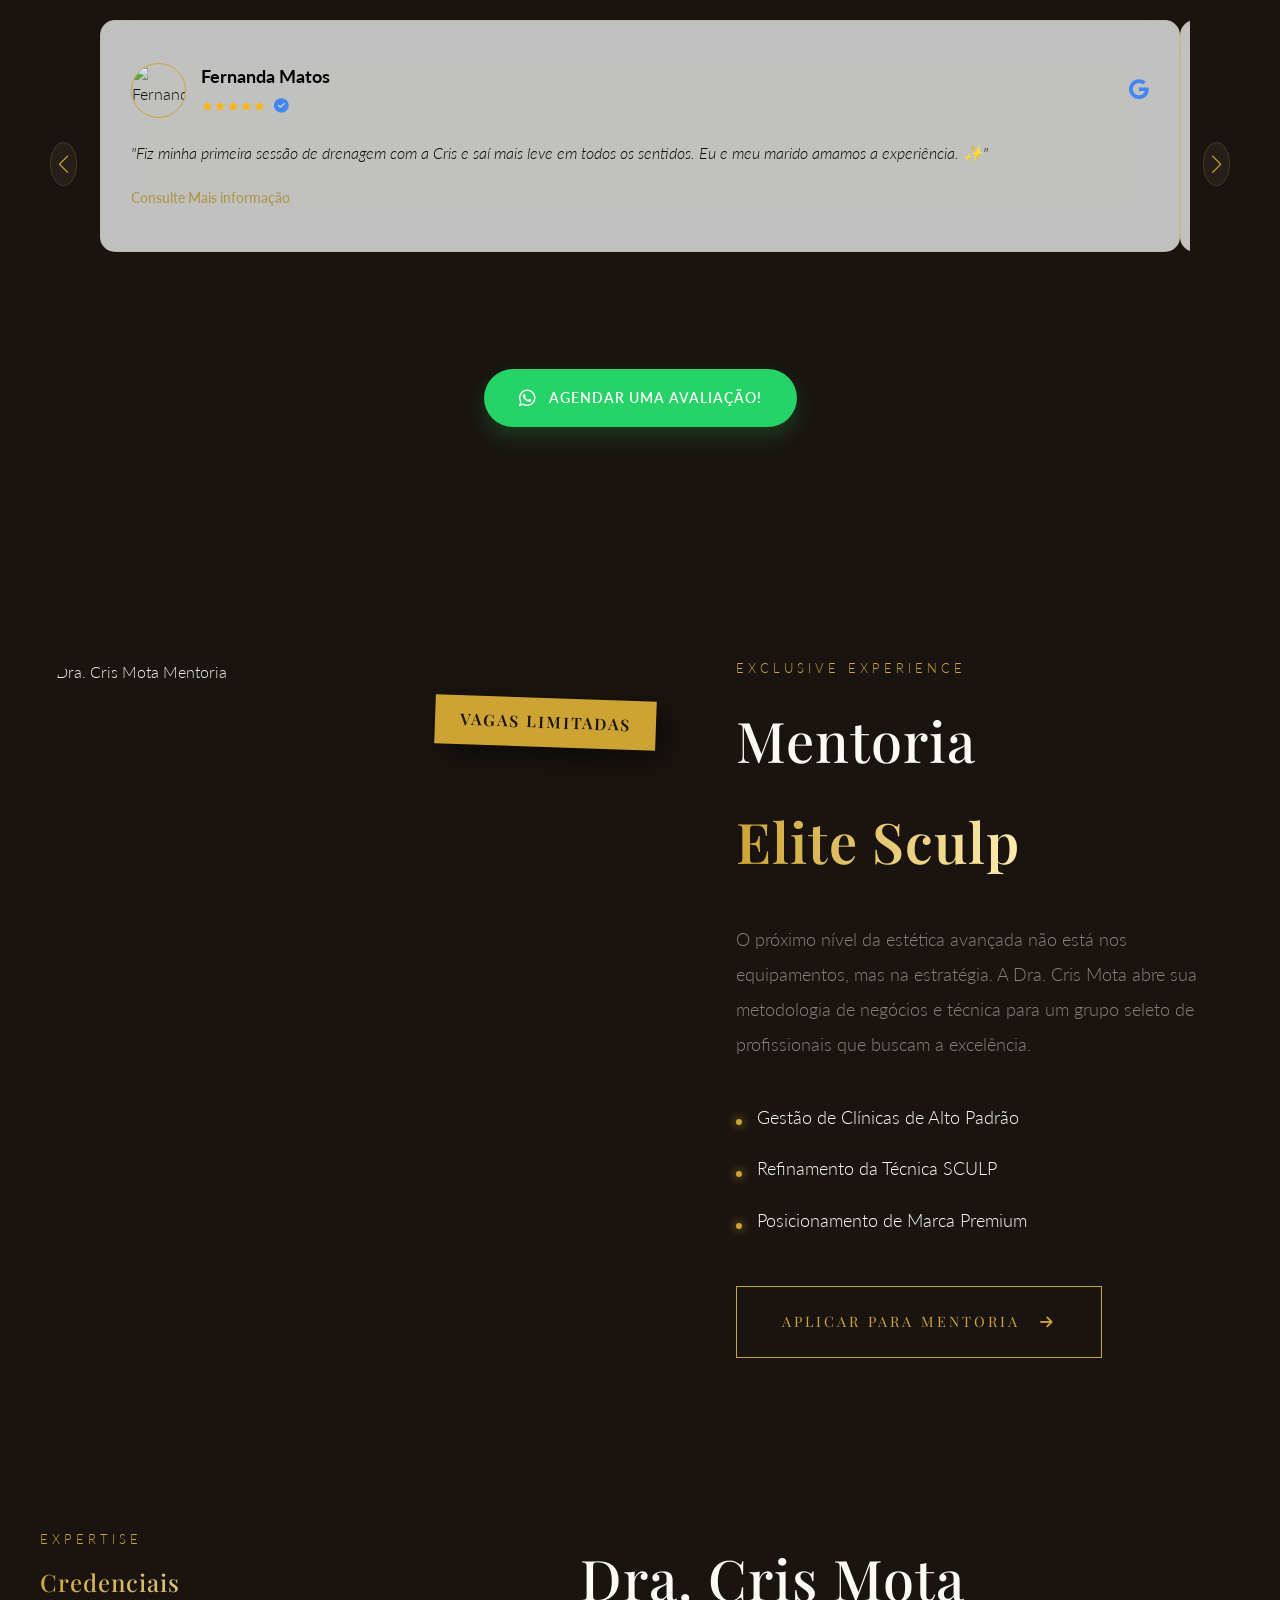
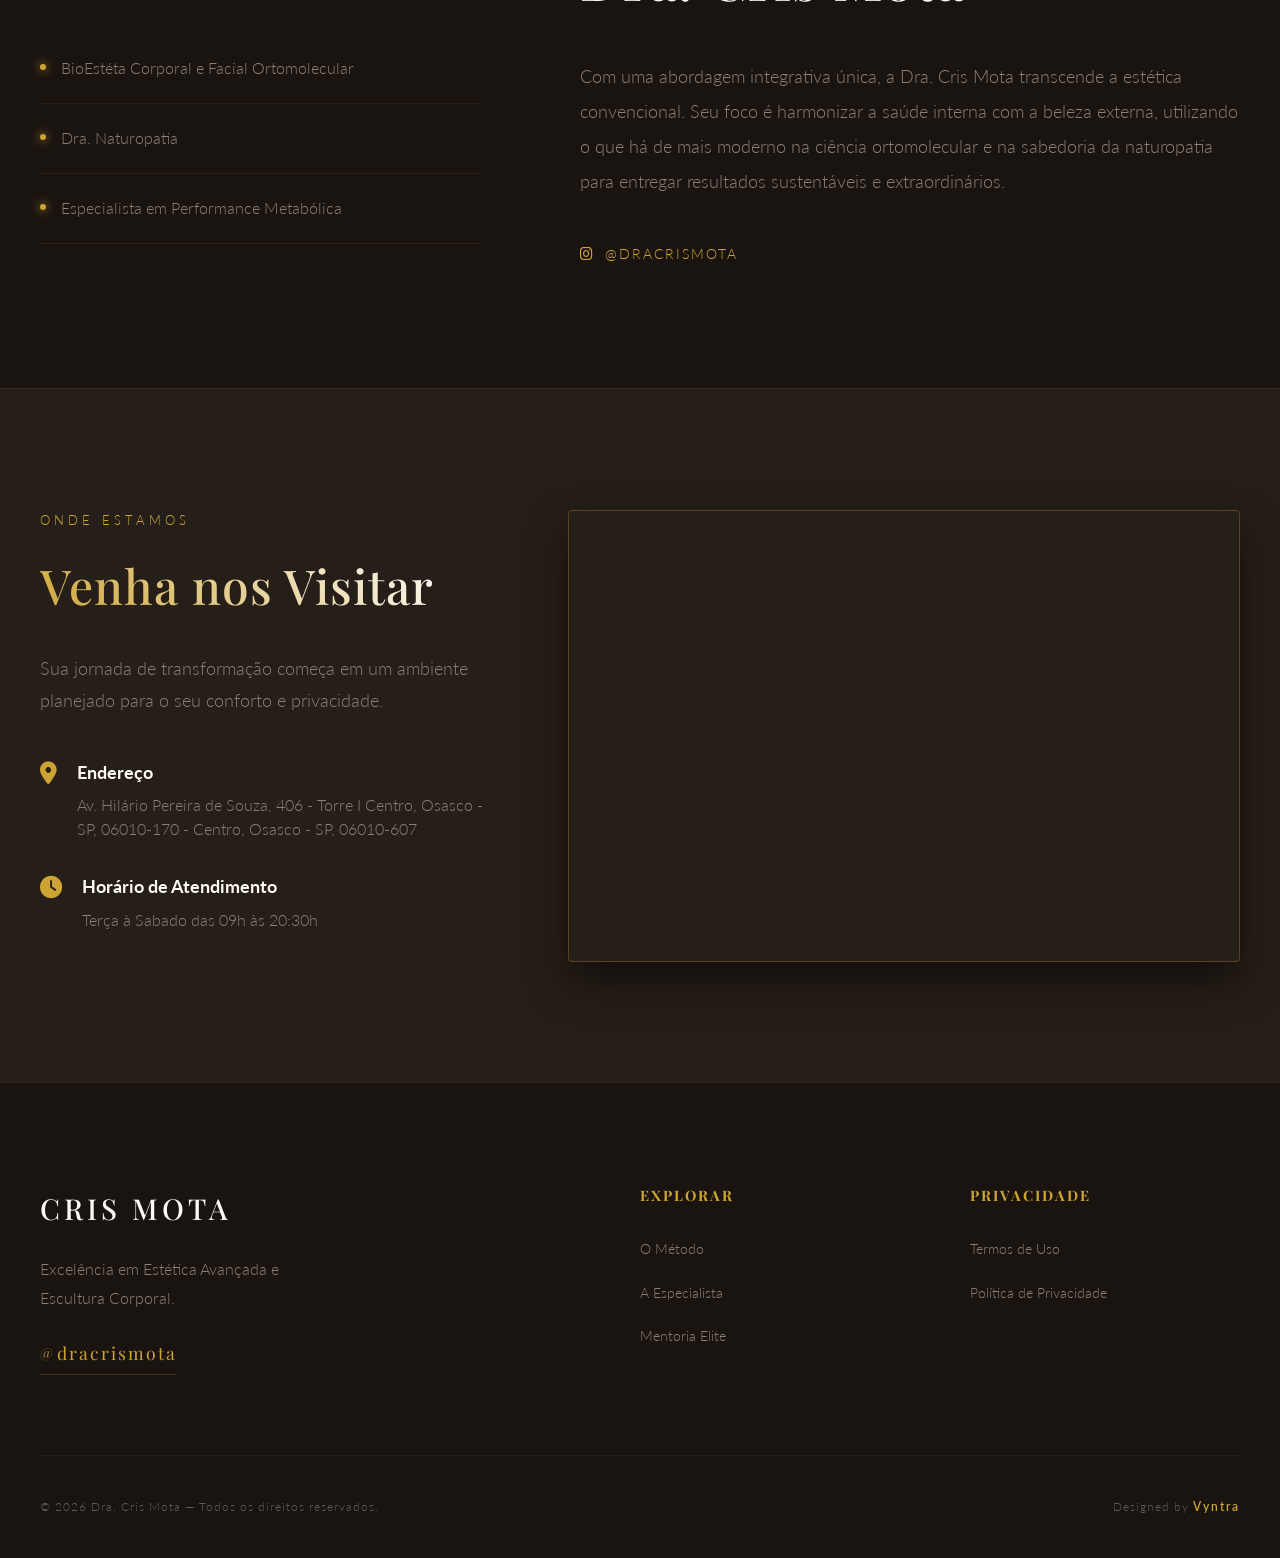
==== commit c11291b7: "Add files via upload" ====
--- a/index.html
+++ b/index.html
@@ -12,6 +12,7 @@
     <link rel="preconnect" href="https://fonts.gstatic.com" crossorigin>
 </head>
 <body>
+    
     
     <!-- ═══════════════════════════════════════════════════════════════
      PROMO BANNER — DIA DAS MÃES  (CSS inline, sem tocar no Style.css)
@@ -184,18 +185,16 @@
 .method-saiba-mais i { position: relative; z-index: 1; }
 
 </style>
-<!-- ═════════════════
+
 <div id="promo-banner">
   <!-- linha de urgência no topo -->
-  <!-- ═════════════════
-    <div class="pb-top-strip">
+  <div class="pb-top-strip">
     🌸 &nbsp; Promoção Dia das Mães — Vagas Limitadas · Oferta Encerra em Breve &nbsp; 🌸
   </div>
 
   <div class="pb-body">
 
     <!-- coração + título -->
-    <!-- ═════════════════
     <div class="pb-left">
       <div class="pb-hearts">
         <span>♥</span><span>♥</span><span>♥</span>
@@ -204,7 +203,6 @@
     </div>
 
     <!-- desconto -->
-    <!-- ═════════════════
     <div class="pb-discount">
       <span class="pb-pct">30</span>
       <div class="pb-off-col">
@@ -214,7 +212,6 @@
     </div>
 
     <!-- timer -->
-    <!-- ═════════════════
     <div class="pb-timer-wrap">
       <span class="pb-timer-label">Acaba em</span>
       <div class="pb-blocks">
@@ -229,7 +226,6 @@
     </div>
 
     <!-- CTA -->
-    <!--
     <a href="https://wa.me/5511942305469?text=Ol%C3%A1%20Dra.%20Cris!%20Vi%20a%20promo%C3%A7%C3%A3o%20de%2030%25%20OFF%20do%20Dia%20das%20M%C3%A3es%20no%20seu%20site%20e%20quero%20garantir%20minha%20sess%C3%A3o!%20Pode%20me%20ajudar%3F%20%F0%9F%8C%B8"
        class="pb-cta" target="_blank" rel="noopener noreferrer">
       <i class="fab fa-whatsapp"></i> Garantir 30% OFF
@@ -238,7 +234,6 @@
     <button class="pb-close" onclick="promoBannerClose()" aria-label="Fechar">✕</button>
   </div>
 </div>
-    -->
 
 <script>
 (function(){
@@ -311,7 +306,6 @@
   };
 })();
 </script>
-    
 
     <div class="cursor"></div>
     <div class="cursor-follower"></div>
@@ -619,7 +613,7 @@
         
         <div class="mentorship-image-container">
             <div class="experience-badge">Vagas Limitadas</div>
-            <img src="img/CrisMota.png" alt="Dra. Cris Mota Mentoria" class="mentorship-img">
+            <img src="img/Crisrosa.png" alt="Dra. Cris Mota Mentoria" class="mentorship-img">
         </div>
 
         <div class="mentorship-content">
@@ -636,7 +630,7 @@
                 <li><span class="gold-dot"></span> Posicionamento de Marca Premium</li>
             </ul>
 
-            <a href="https://wa.me/5511942305469?text=Olá,%20Dra.%20Cris!%20Acompanho%20sua%20trajetória%20e%20o%20sucesso%20do%20Método%20SCULP.%20Atuo%20na%20área%20de%20estética%20avançada%20e%20busco%20elevar%20o%20posicionamento%20da%20minha%20clínica%20para%20o%20mercado%20de%20alto%20padrão.%20Gostaria%20de%20aplicar%20para%20uma%20vaga%20na%20sua%20Mentoria%20Elite%20Sculp%20e%20entender%20como%20funciona%20o%20processo%20de%20seleção.%20Aguardo%20seu%20retorno." class="btn-mentoria">
+            <a href="mentoria-elite.html" class="btn-mentoria">
                 <span>Aplicar para Mentoria</span>
                 <i class="fas fa-arrow-right"></i>
             </a>
@@ -784,4 +778,4 @@
     <script src="https://cdn.jsdelivr.net/npm/swiper@11/swiper-bundle.min.js"></script>
 <script src="script.js"></script>
 </body>
-</html>
+</html>
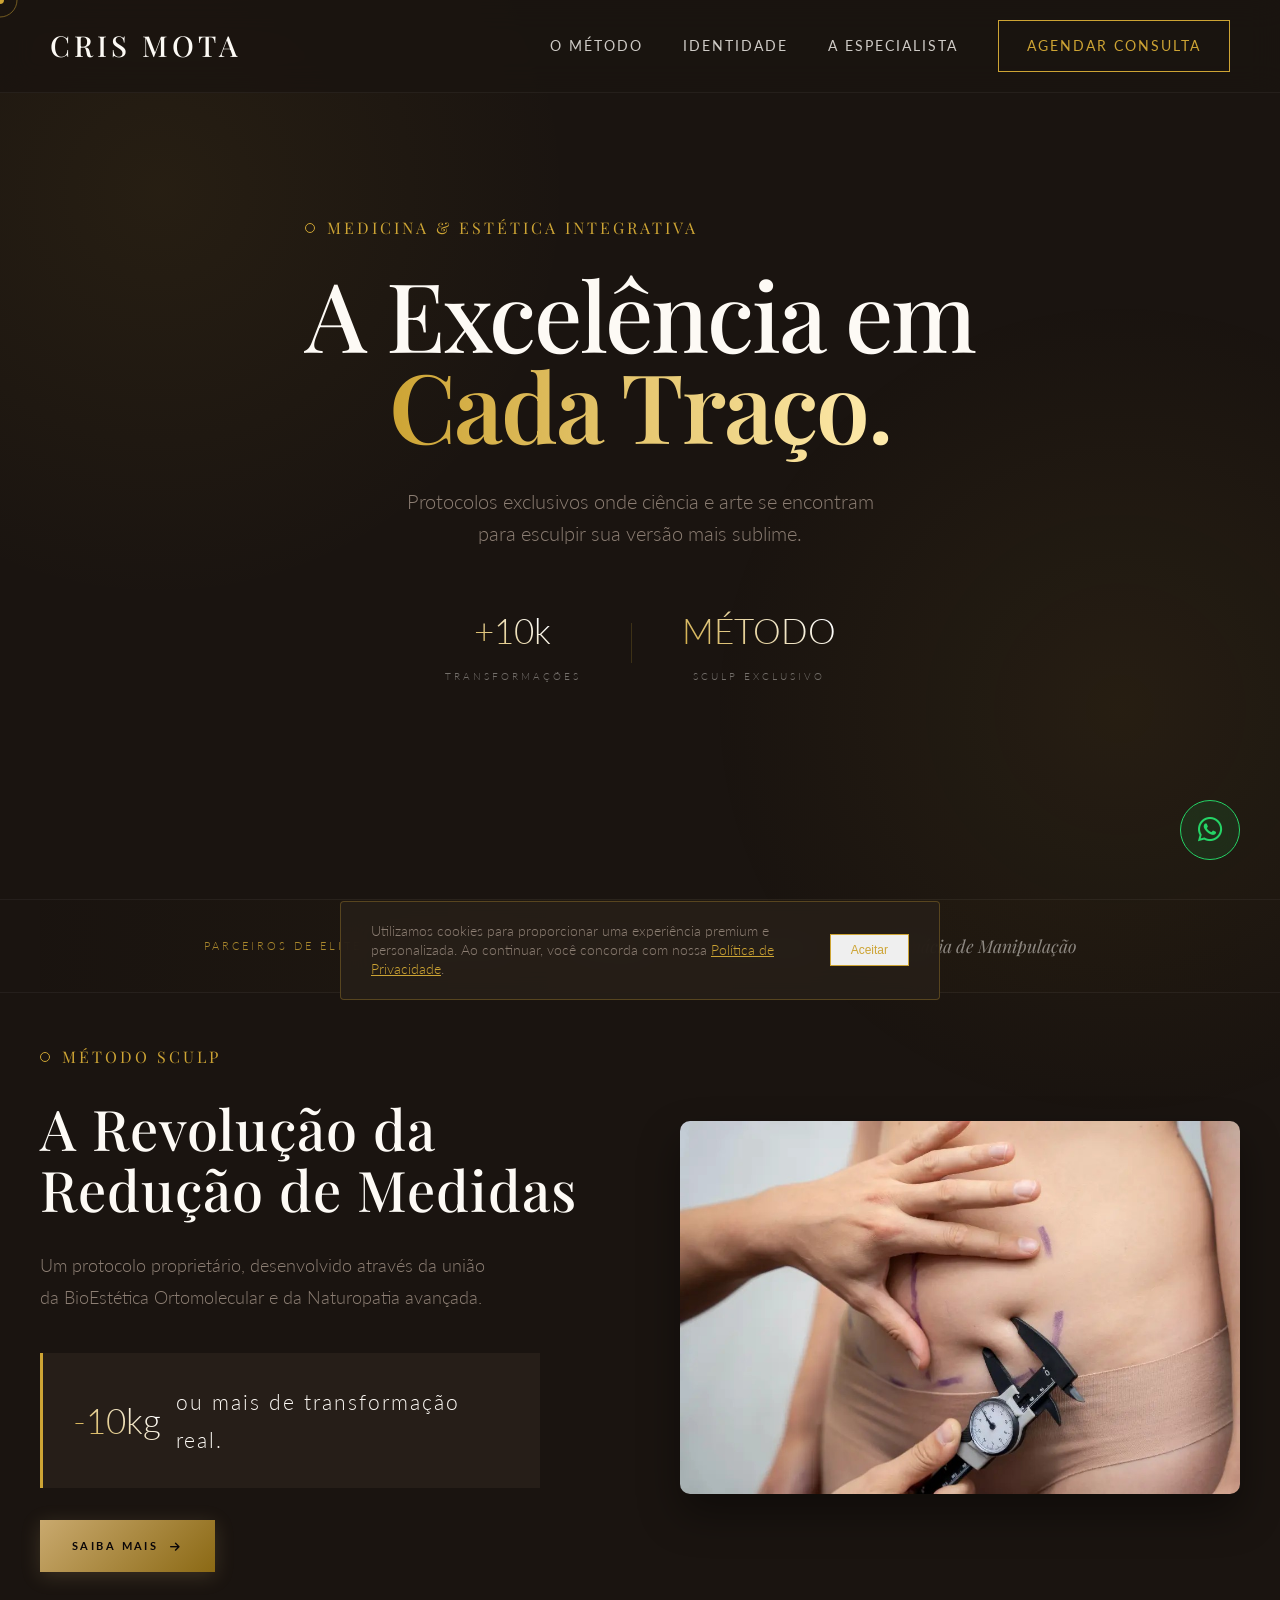
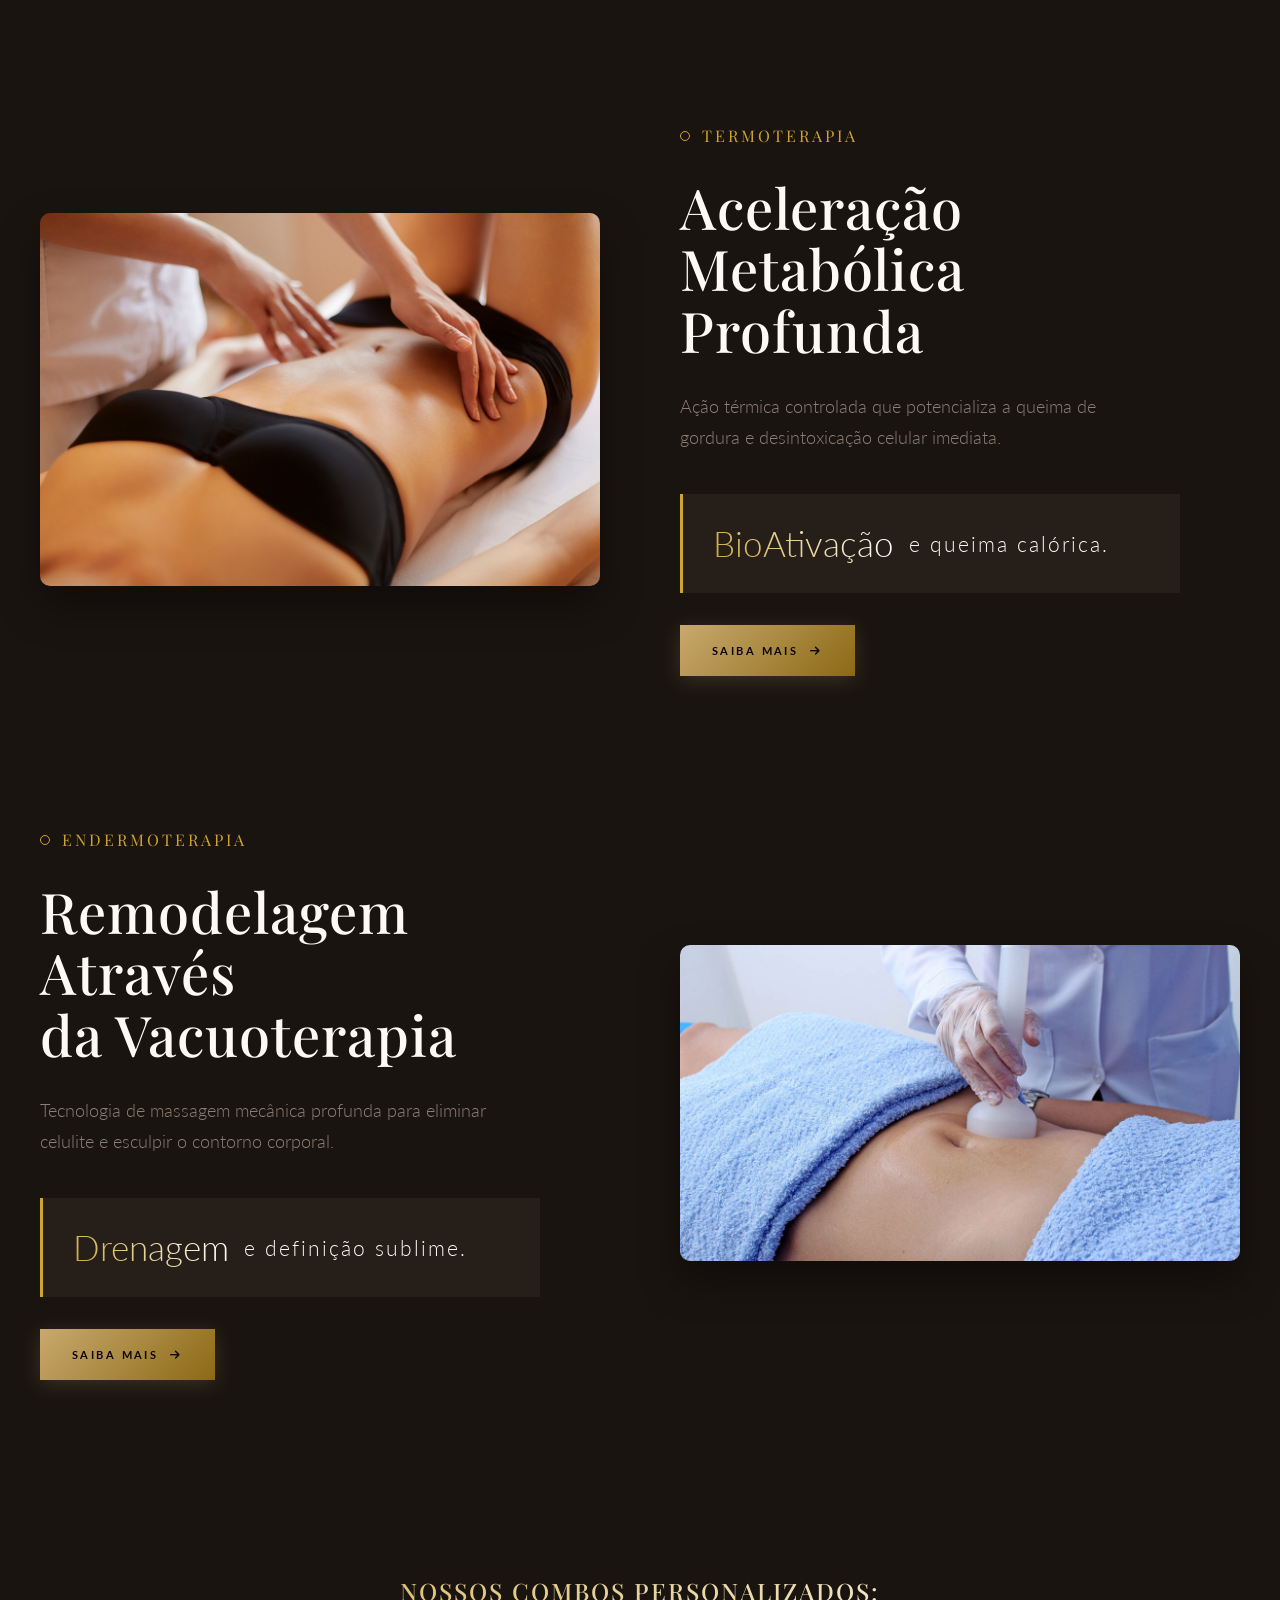
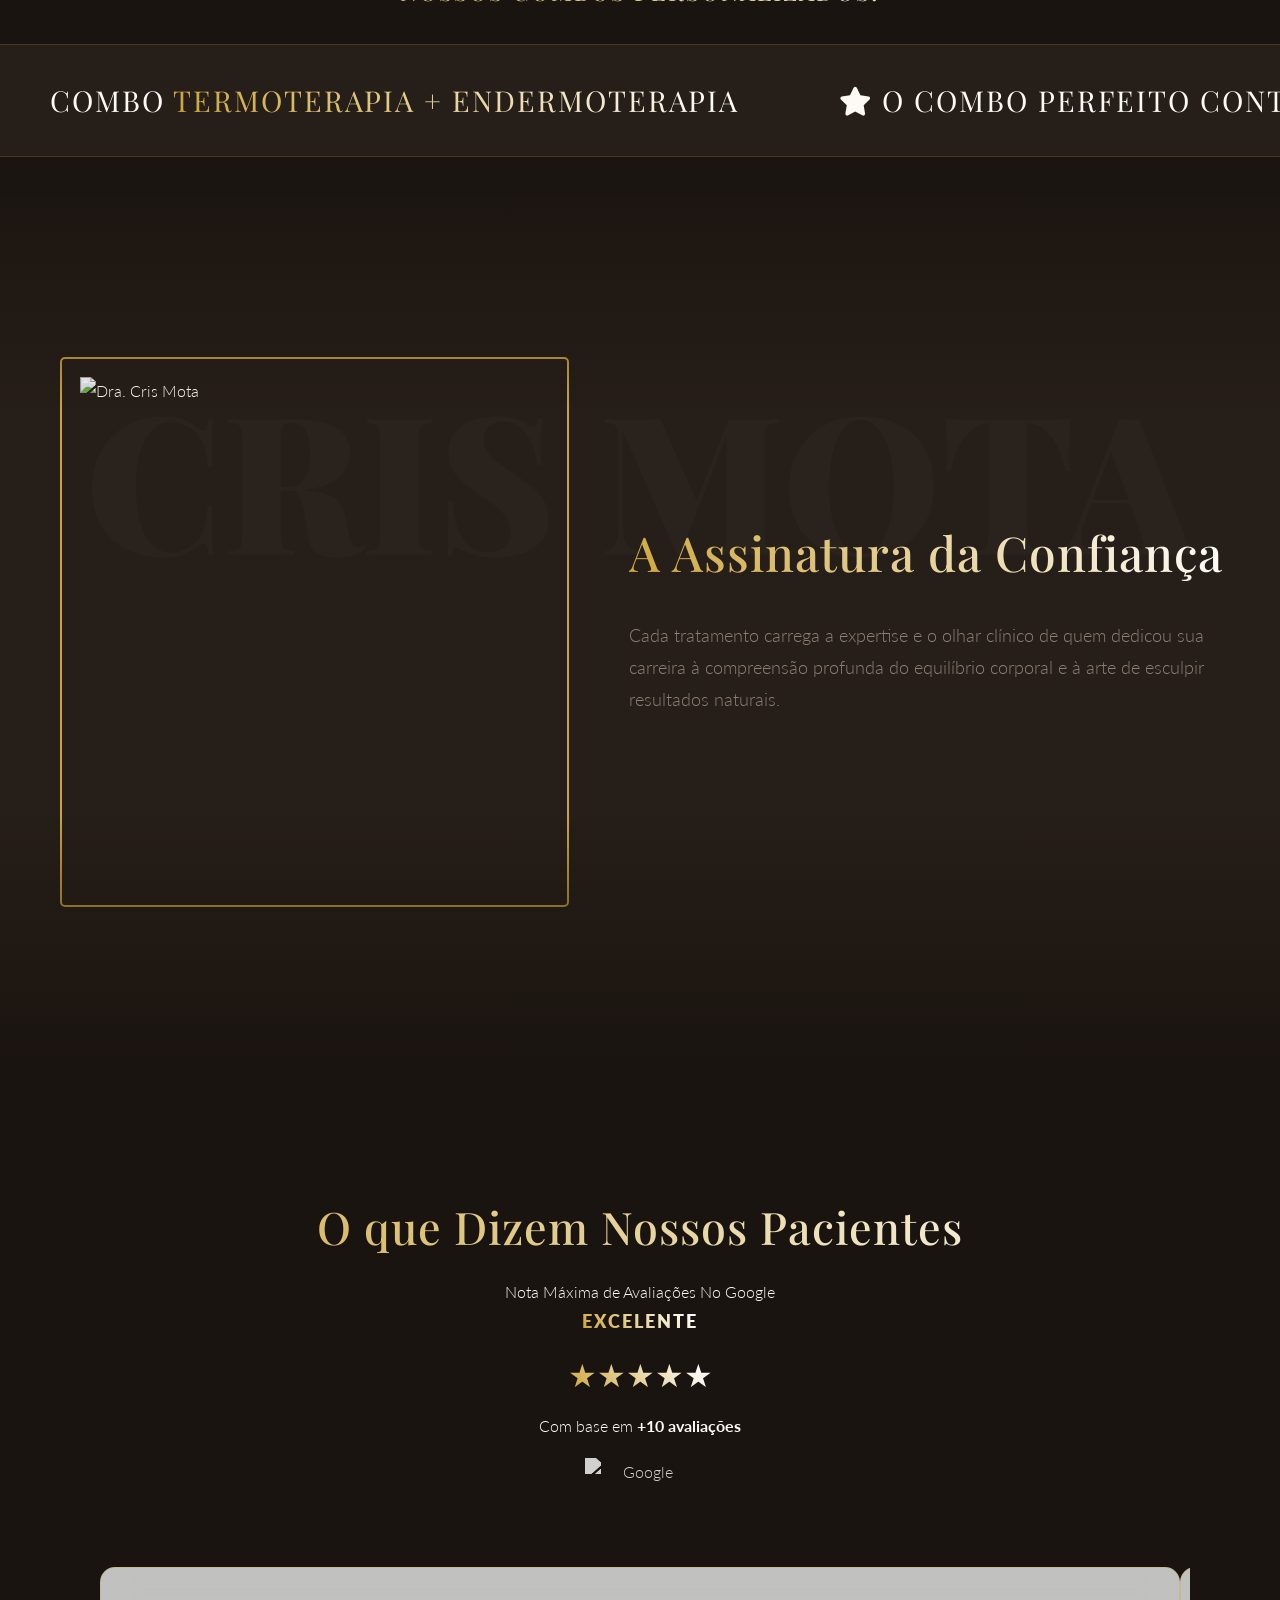
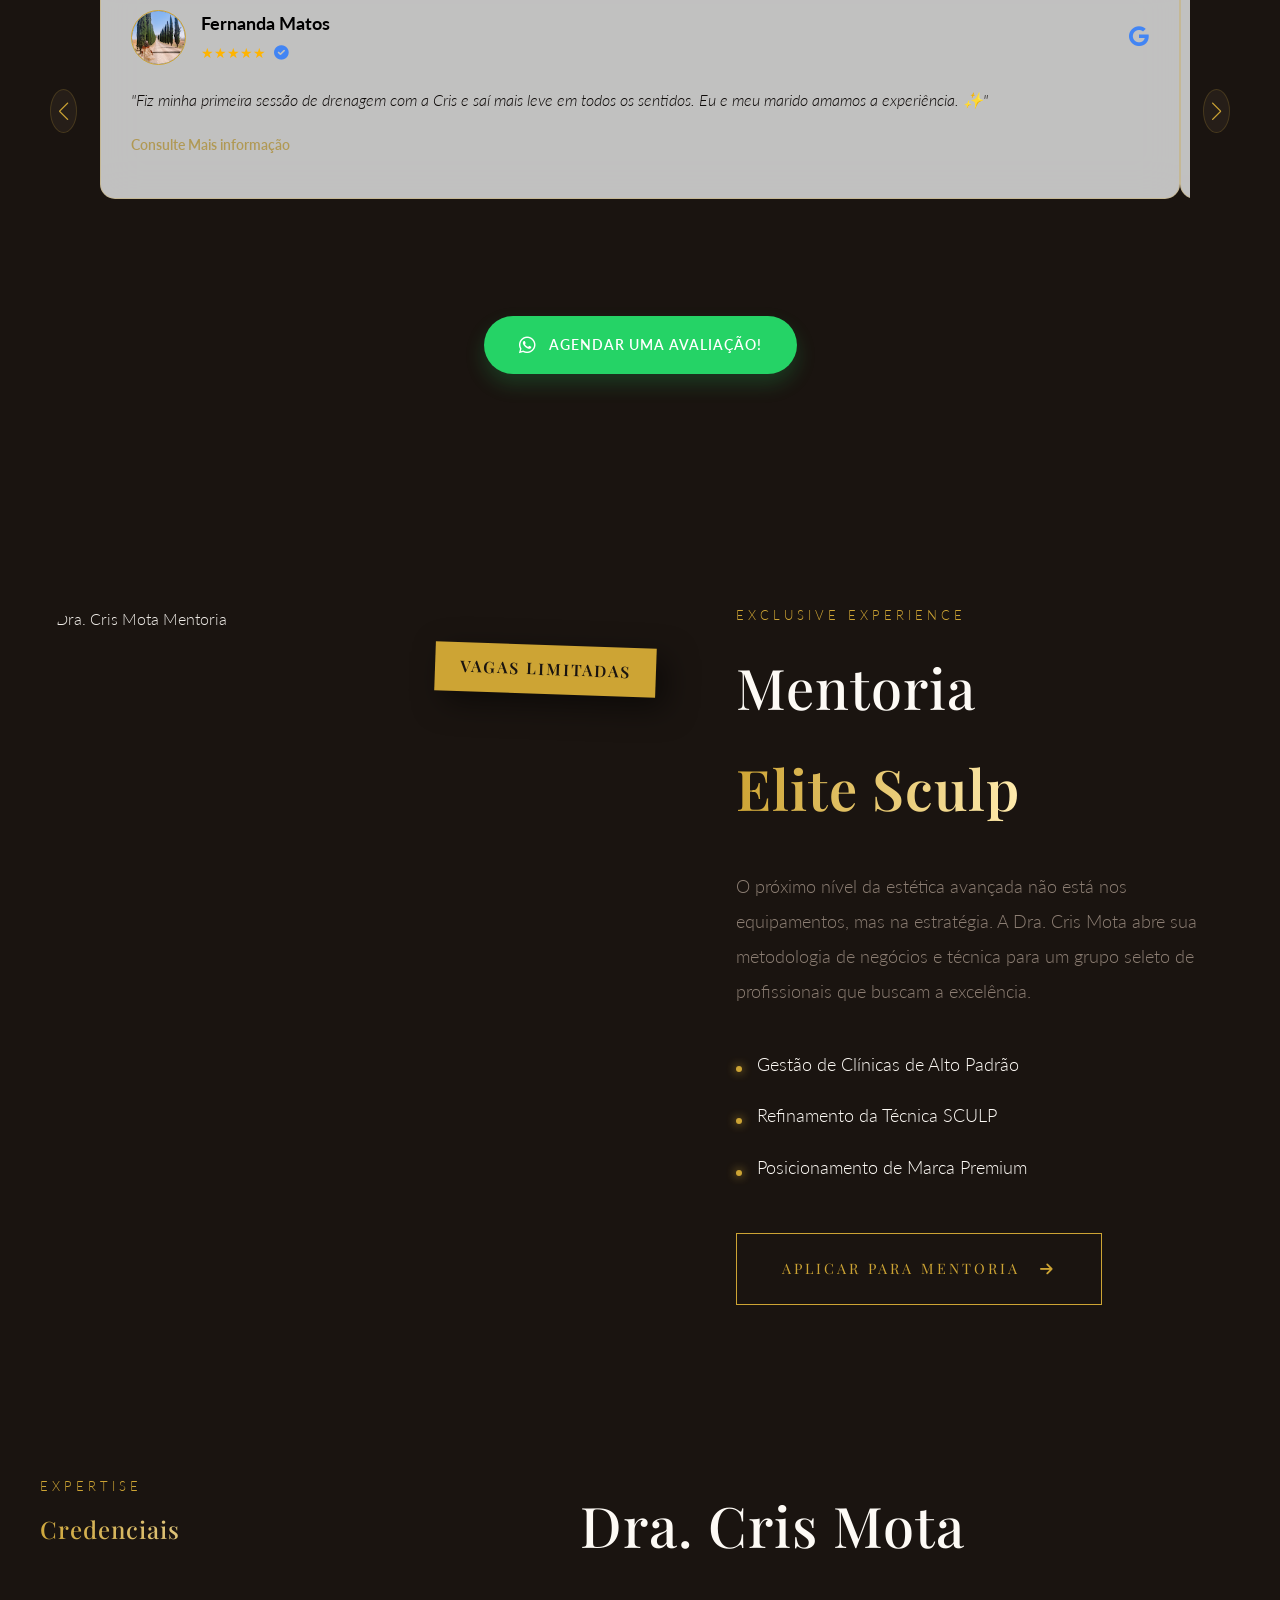
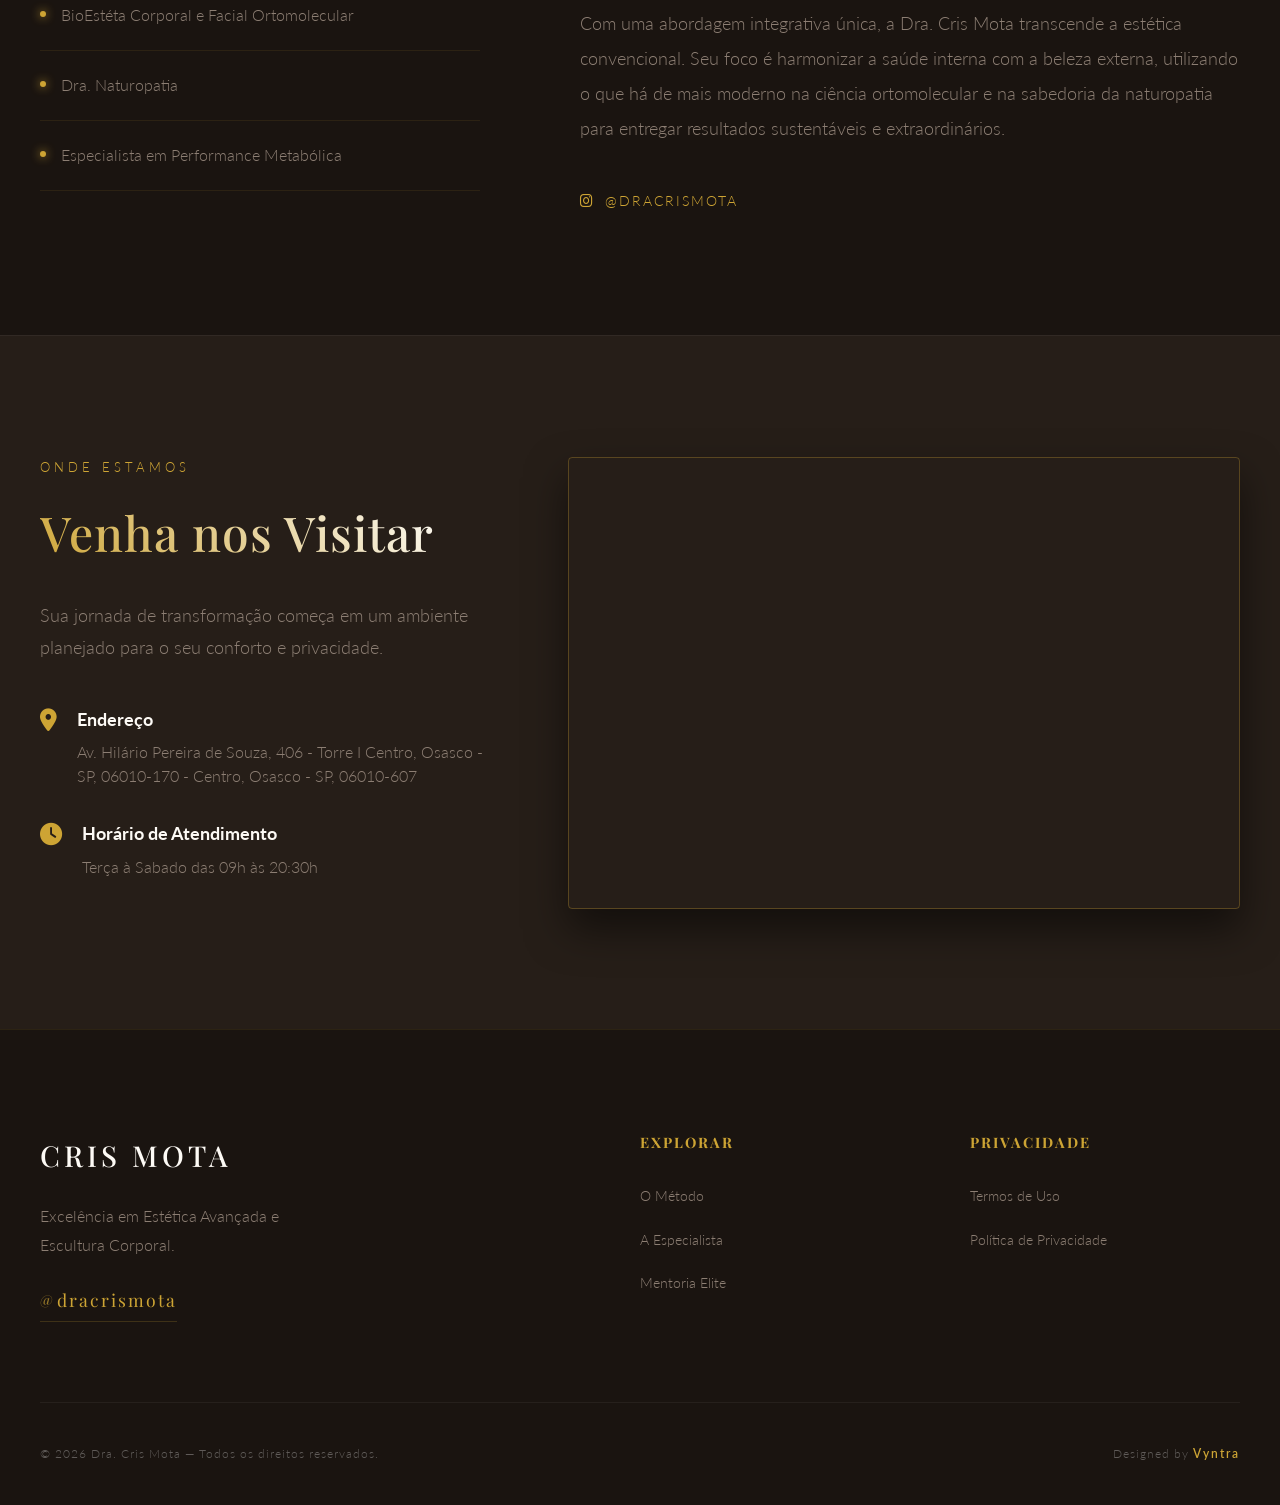
==== commit 67389939: "Update index.html" ====
--- a/index.html
+++ b/index.html
@@ -186,15 +186,17 @@
 
 </style>
 
+
+    <!-- PROMOÇÃO TOPO DO SITE, LINHA 190 ATÉ 239 (QUANDO FOR EXIBIR NOVAMENTE AJUSTAR TODOS OS FECHAMENTOS DE COMENTARIOS
 <div id="promo-banner">
-  <!-- linha de urgência no topo -->
+     linha de urgência no topo 
   <div class="pb-top-strip">
     🌸 &nbsp; Promoção Dia das Mães — Vagas Limitadas · Oferta Encerra em Breve &nbsp; 🌸
   </div>
 
   <div class="pb-body">
 
-    <!-- coração + título -->
+    <!-- coração + título 
     <div class="pb-left">
       <div class="pb-hearts">
         <span>♥</span><span>♥</span><span>♥</span>
@@ -202,7 +204,7 @@
       <p class="pb-title"><strong>Dia das Mães:</strong> presenteie com quem ela merece sentir.</p>
     </div>
 
-    <!-- desconto -->
+    <!-- desconto 
     <div class="pb-discount">
       <span class="pb-pct">30</span>
       <div class="pb-off-col">
@@ -211,7 +213,7 @@
       </div>
     </div>
 
-    <!-- timer -->
+    <!-- timer 
     <div class="pb-timer-wrap">
       <span class="pb-timer-label">Acaba em</span>
       <div class="pb-blocks">
@@ -225,7 +227,7 @@
       </div>
     </div>
 
-    <!-- CTA -->
+    <!-- CTA 
     <a href="https://wa.me/5511942305469?text=Ol%C3%A1%20Dra.%20Cris!%20Vi%20a%20promo%C3%A7%C3%A3o%20de%2030%25%20OFF%20do%20Dia%20das%20M%C3%A3es%20no%20seu%20site%20e%20quero%20garantir%20minha%20sess%C3%A3o!%20Pode%20me%20ajudar%3F%20%F0%9F%8C%B8"
        class="pb-cta" target="_blank" rel="noopener noreferrer">
       <i class="fab fa-whatsapp"></i> Garantir 30% OFF
@@ -234,7 +236,7 @@
     <button class="pb-close" onclick="promoBannerClose()" aria-label="Fechar">✕</button>
   </div>
 </div>
-
+-->
 <script>
 (function(){
   /* ── chave única no localStorage ── */
@@ -778,4 +780,4 @@
     <script src="https://cdn.jsdelivr.net/npm/swiper@11/swiper-bundle.min.js"></script>
 <script src="script.js"></script>
 </body>
-</html>+</html>
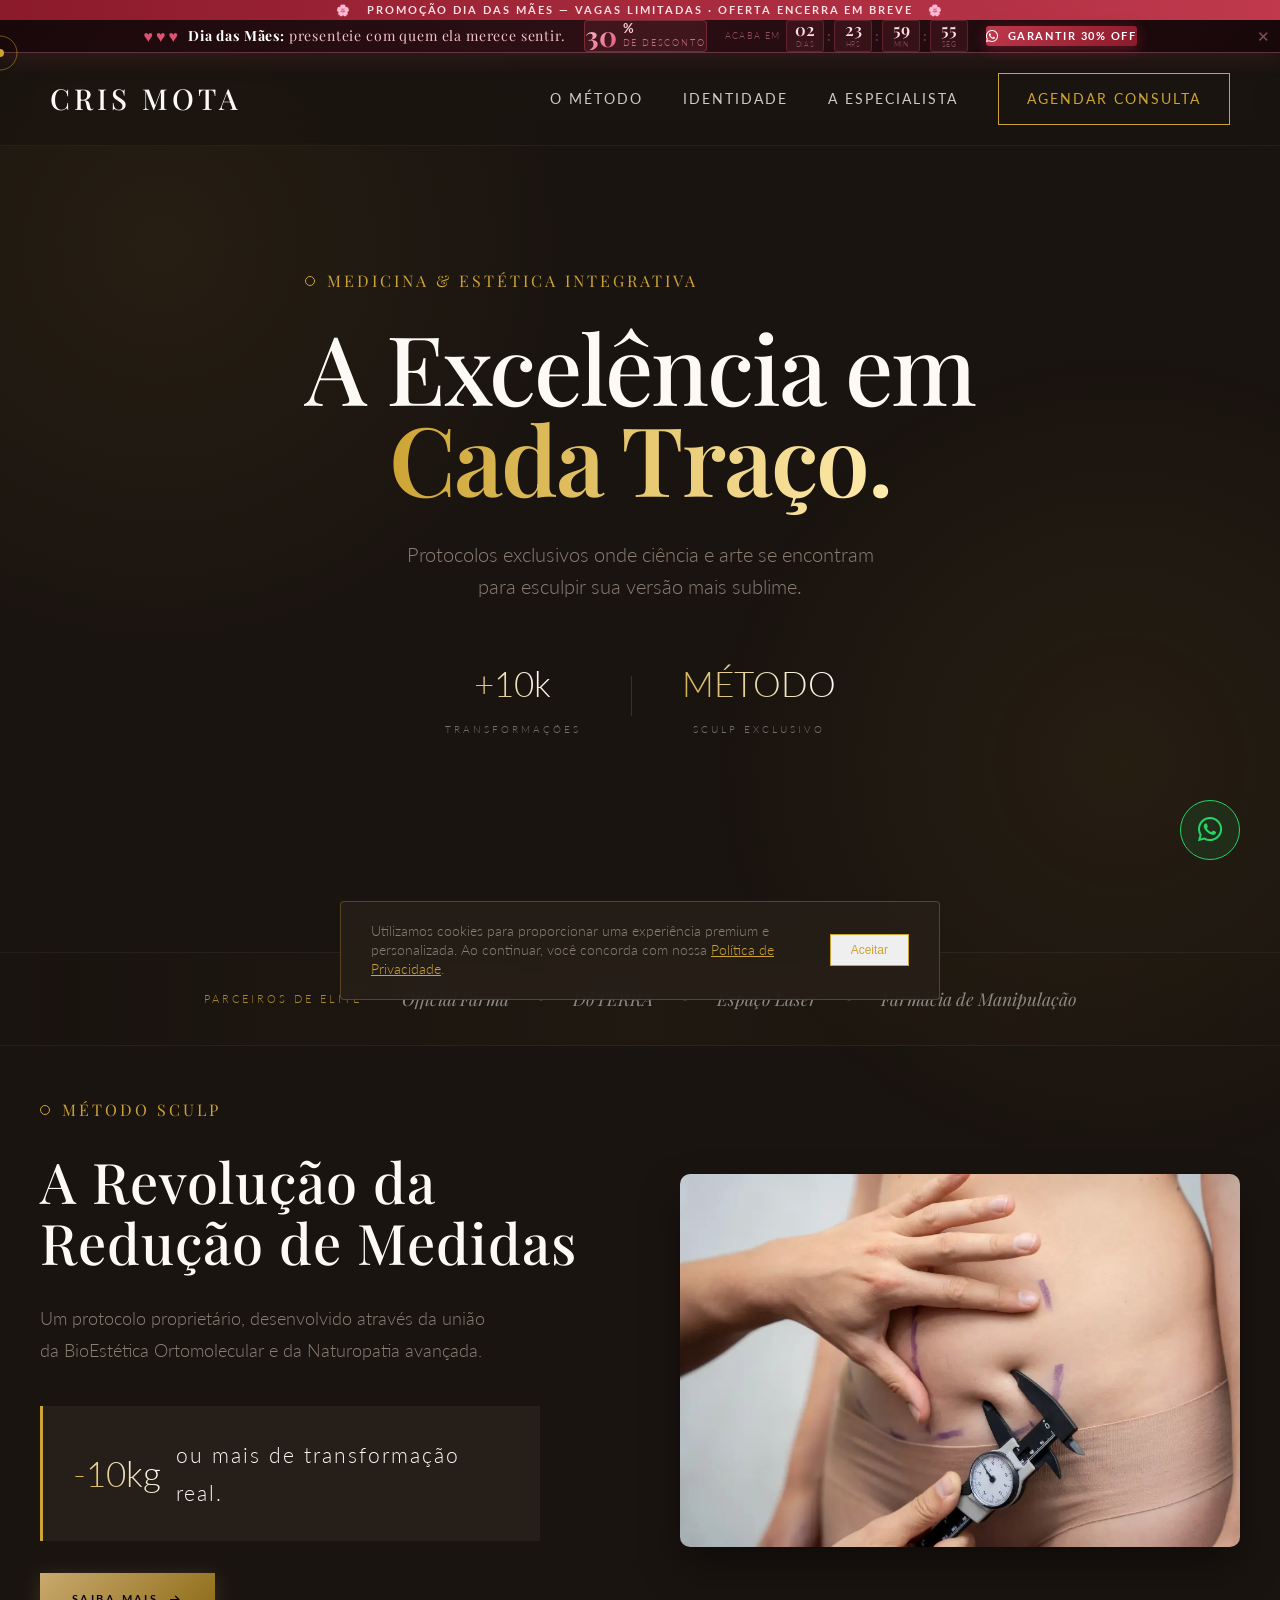
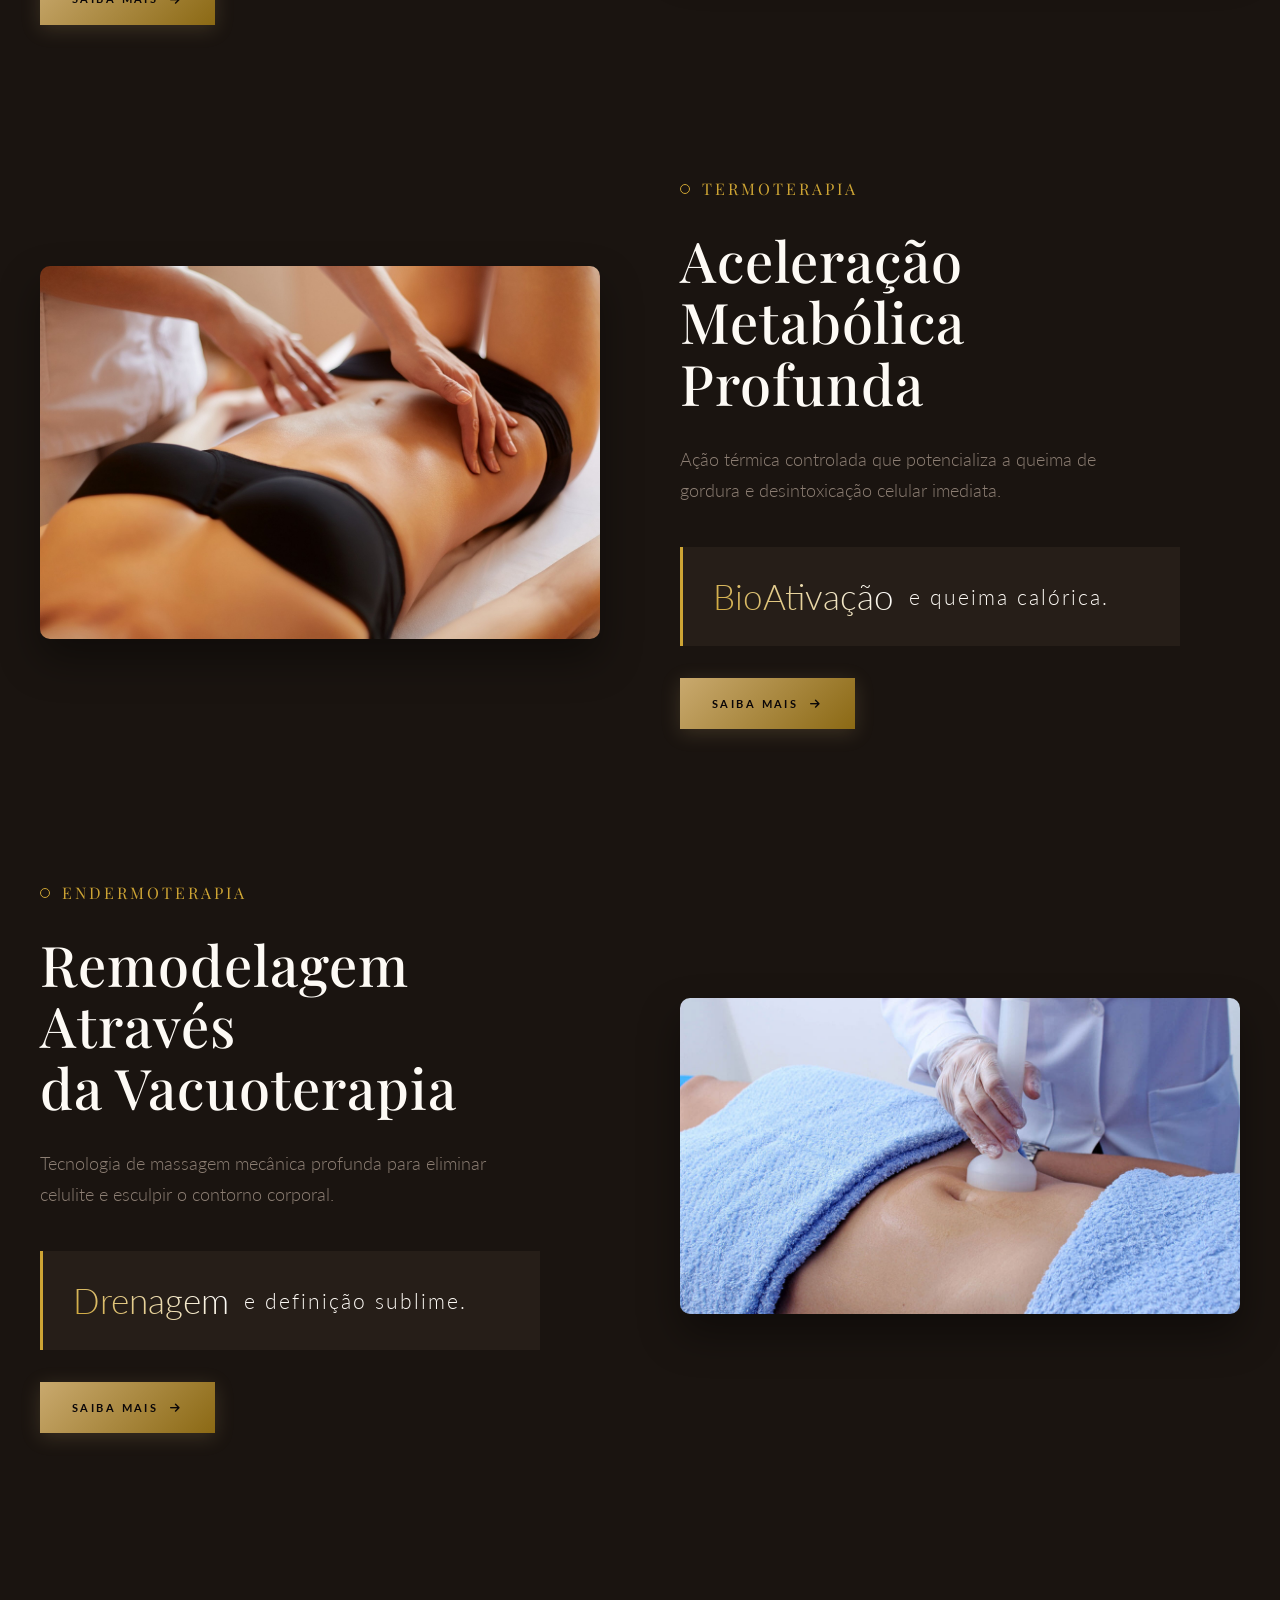
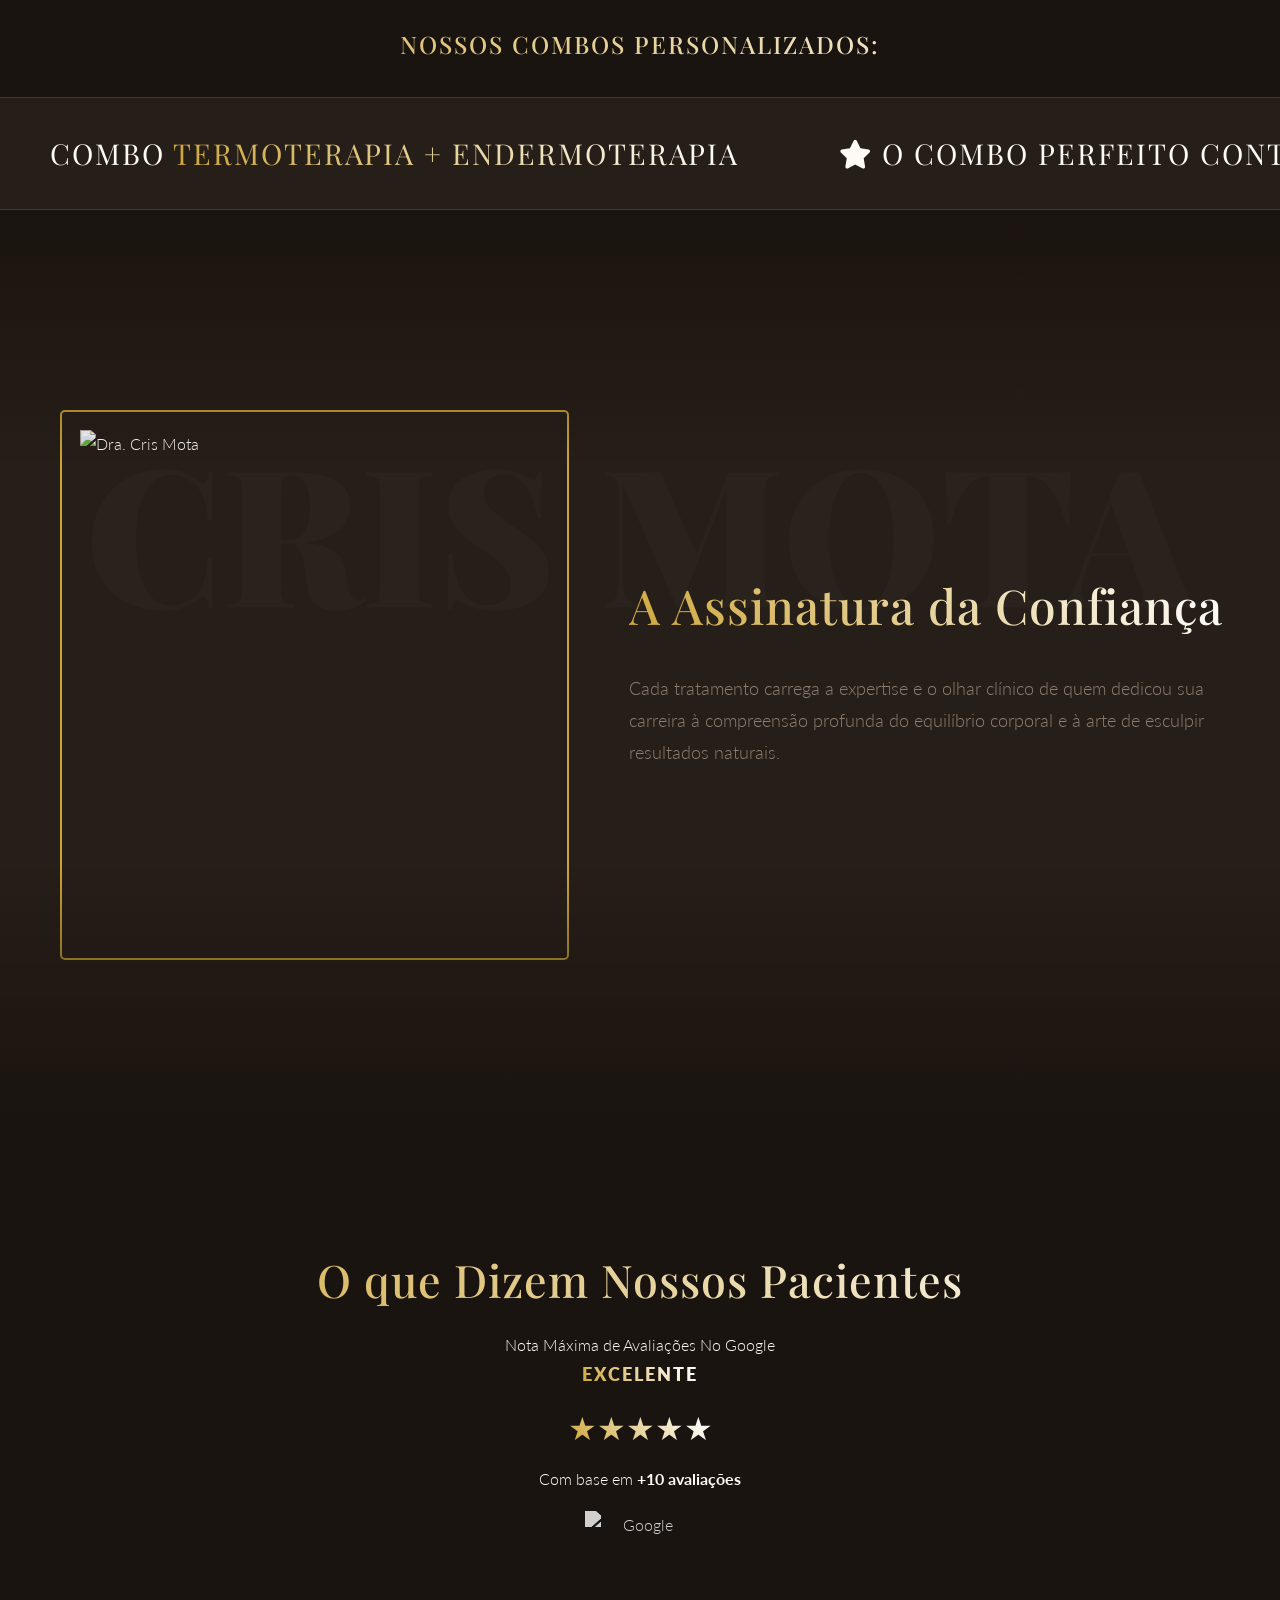
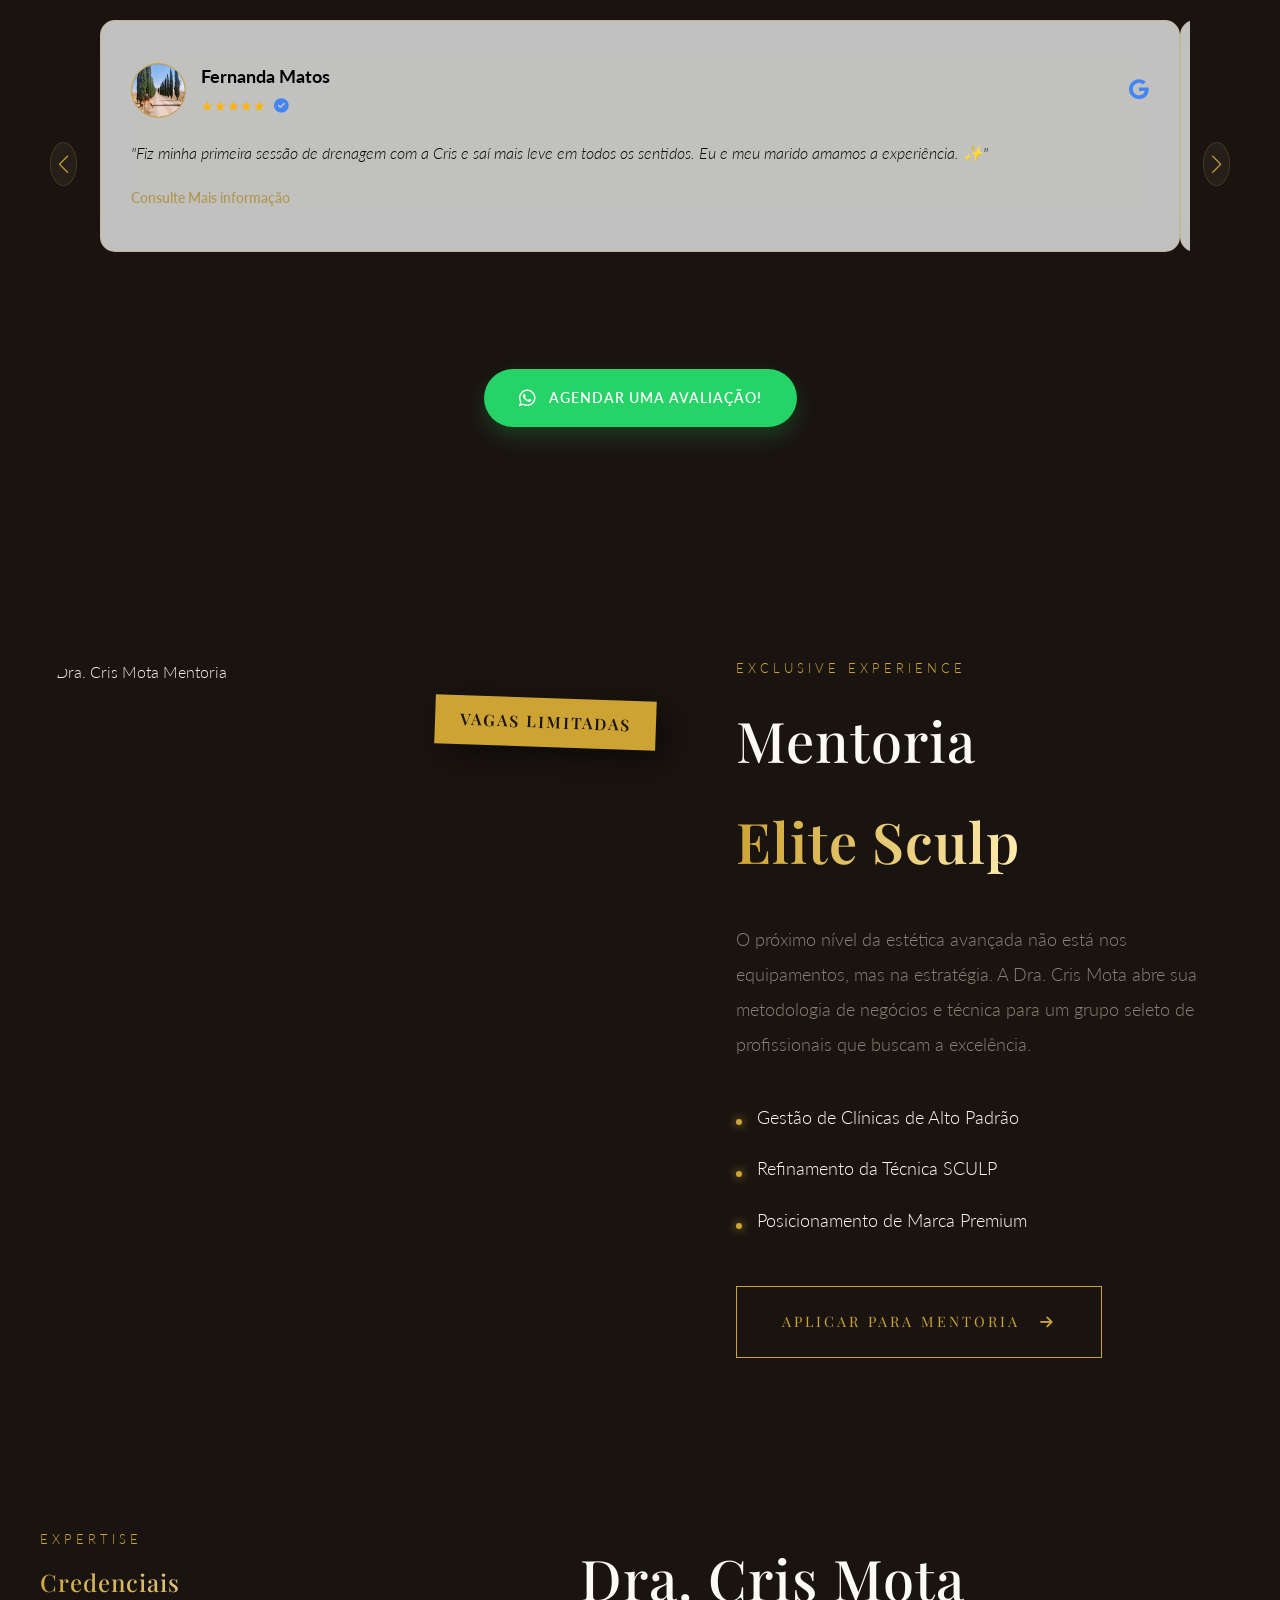
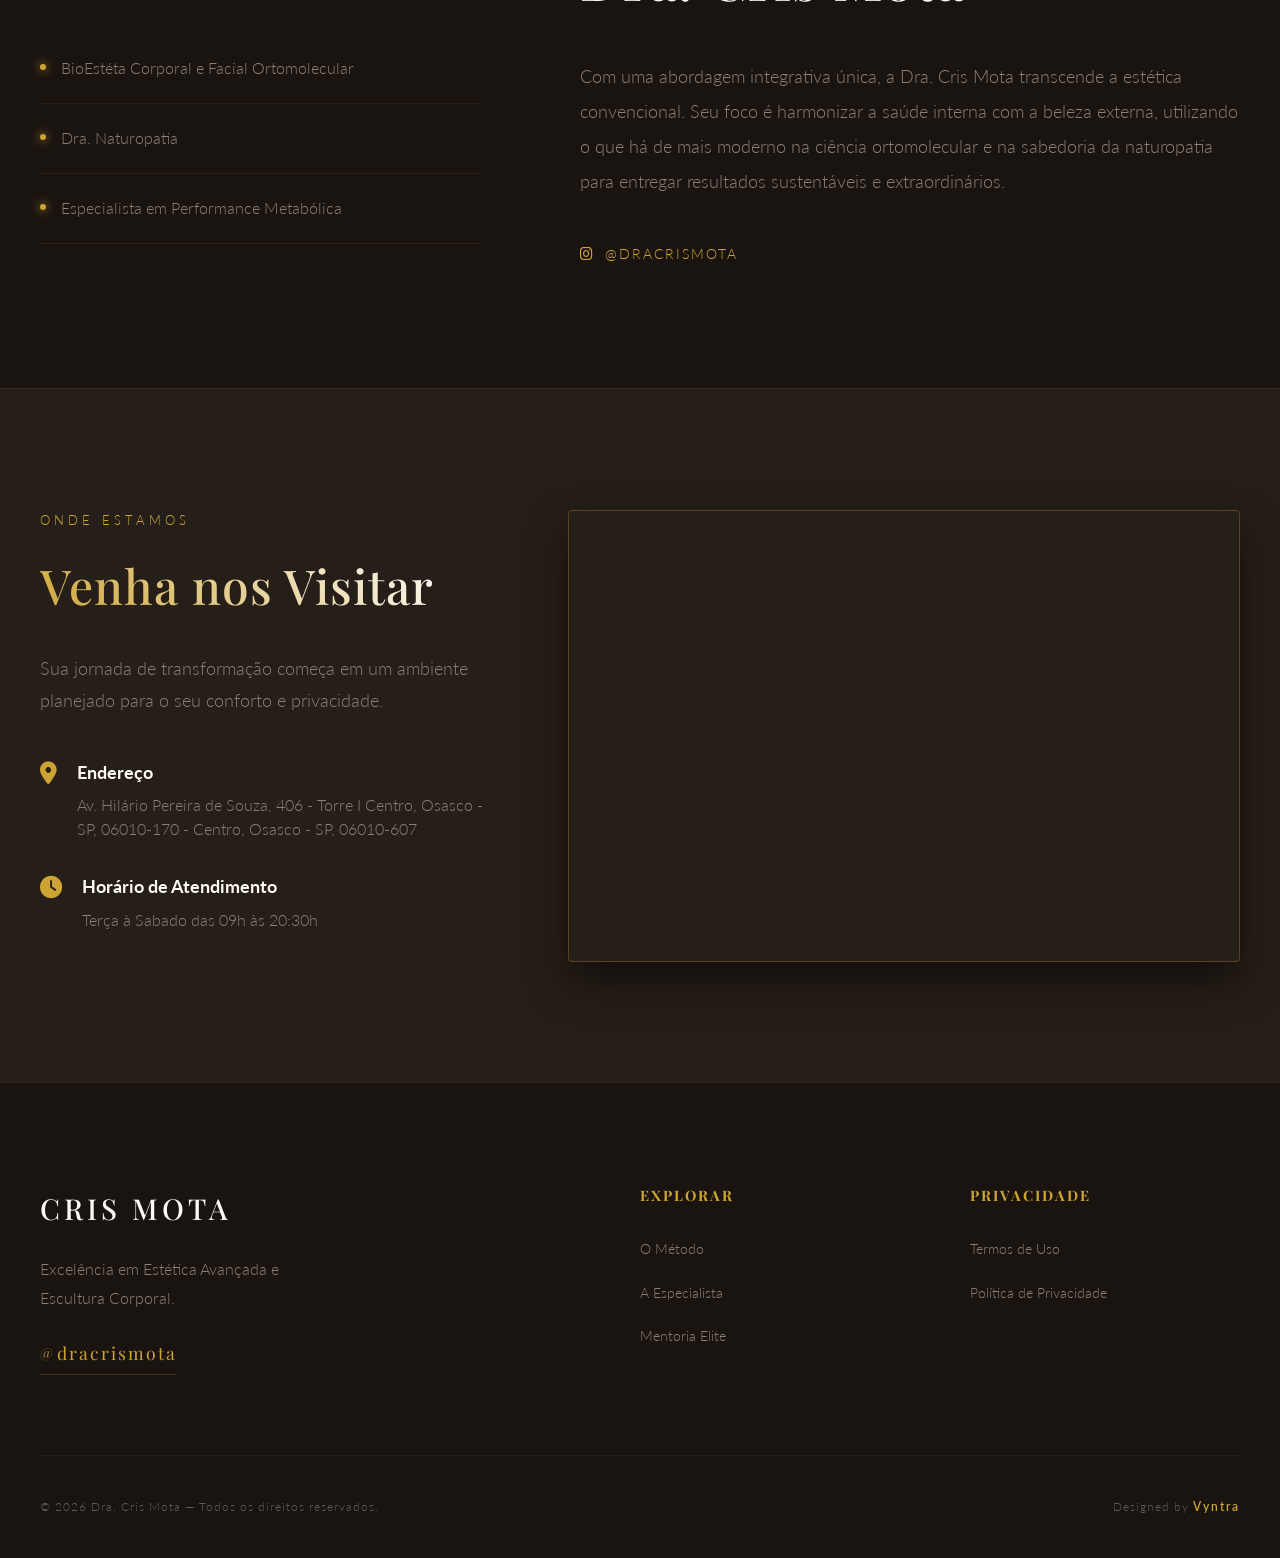
==== commit 67591531: "Add files via upload" ====
--- a/index.html
+++ b/index.html
@@ -186,17 +186,15 @@
 
 </style>
 
-
-    <!-- PROMOÇÃO TOPO DO SITE, LINHA 190 ATÉ 239 (QUANDO FOR EXIBIR NOVAMENTE AJUSTAR TODOS OS FECHAMENTOS DE COMENTARIOS
 <div id="promo-banner">
-     linha de urgência no topo 
+  <!-- linha de urgência no topo -->
   <div class="pb-top-strip">
     🌸 &nbsp; Promoção Dia das Mães — Vagas Limitadas · Oferta Encerra em Breve &nbsp; 🌸
   </div>
 
   <div class="pb-body">
 
-    <!-- coração + título 
+    <!-- coração + título -->
     <div class="pb-left">
       <div class="pb-hearts">
         <span>♥</span><span>♥</span><span>♥</span>
@@ -204,7 +202,7 @@
       <p class="pb-title"><strong>Dia das Mães:</strong> presenteie com quem ela merece sentir.</p>
     </div>
 
-    <!-- desconto 
+    <!-- desconto -->
     <div class="pb-discount">
       <span class="pb-pct">30</span>
       <div class="pb-off-col">
@@ -213,7 +211,7 @@
       </div>
     </div>
 
-    <!-- timer 
+    <!-- timer -->
     <div class="pb-timer-wrap">
       <span class="pb-timer-label">Acaba em</span>
       <div class="pb-blocks">
@@ -227,7 +225,7 @@
       </div>
     </div>
 
-    <!-- CTA 
+    <!-- CTA -->
     <a href="https://wa.me/5511942305469?text=Ol%C3%A1%20Dra.%20Cris!%20Vi%20a%20promo%C3%A7%C3%A3o%20de%2030%25%20OFF%20do%20Dia%20das%20M%C3%A3es%20no%20seu%20site%20e%20quero%20garantir%20minha%20sess%C3%A3o!%20Pode%20me%20ajudar%3F%20%F0%9F%8C%B8"
        class="pb-cta" target="_blank" rel="noopener noreferrer">
       <i class="fab fa-whatsapp"></i> Garantir 30% OFF
@@ -236,7 +234,7 @@
     <button class="pb-close" onclick="promoBannerClose()" aria-label="Fechar">✕</button>
   </div>
 </div>
--->
+
 <script>
 (function(){
   /* ── chave única no localStorage ── */
@@ -780,4 +778,4 @@
     <script src="https://cdn.jsdelivr.net/npm/swiper@11/swiper-bundle.min.js"></script>
 <script src="script.js"></script>
 </body>
-</html>
+</html>
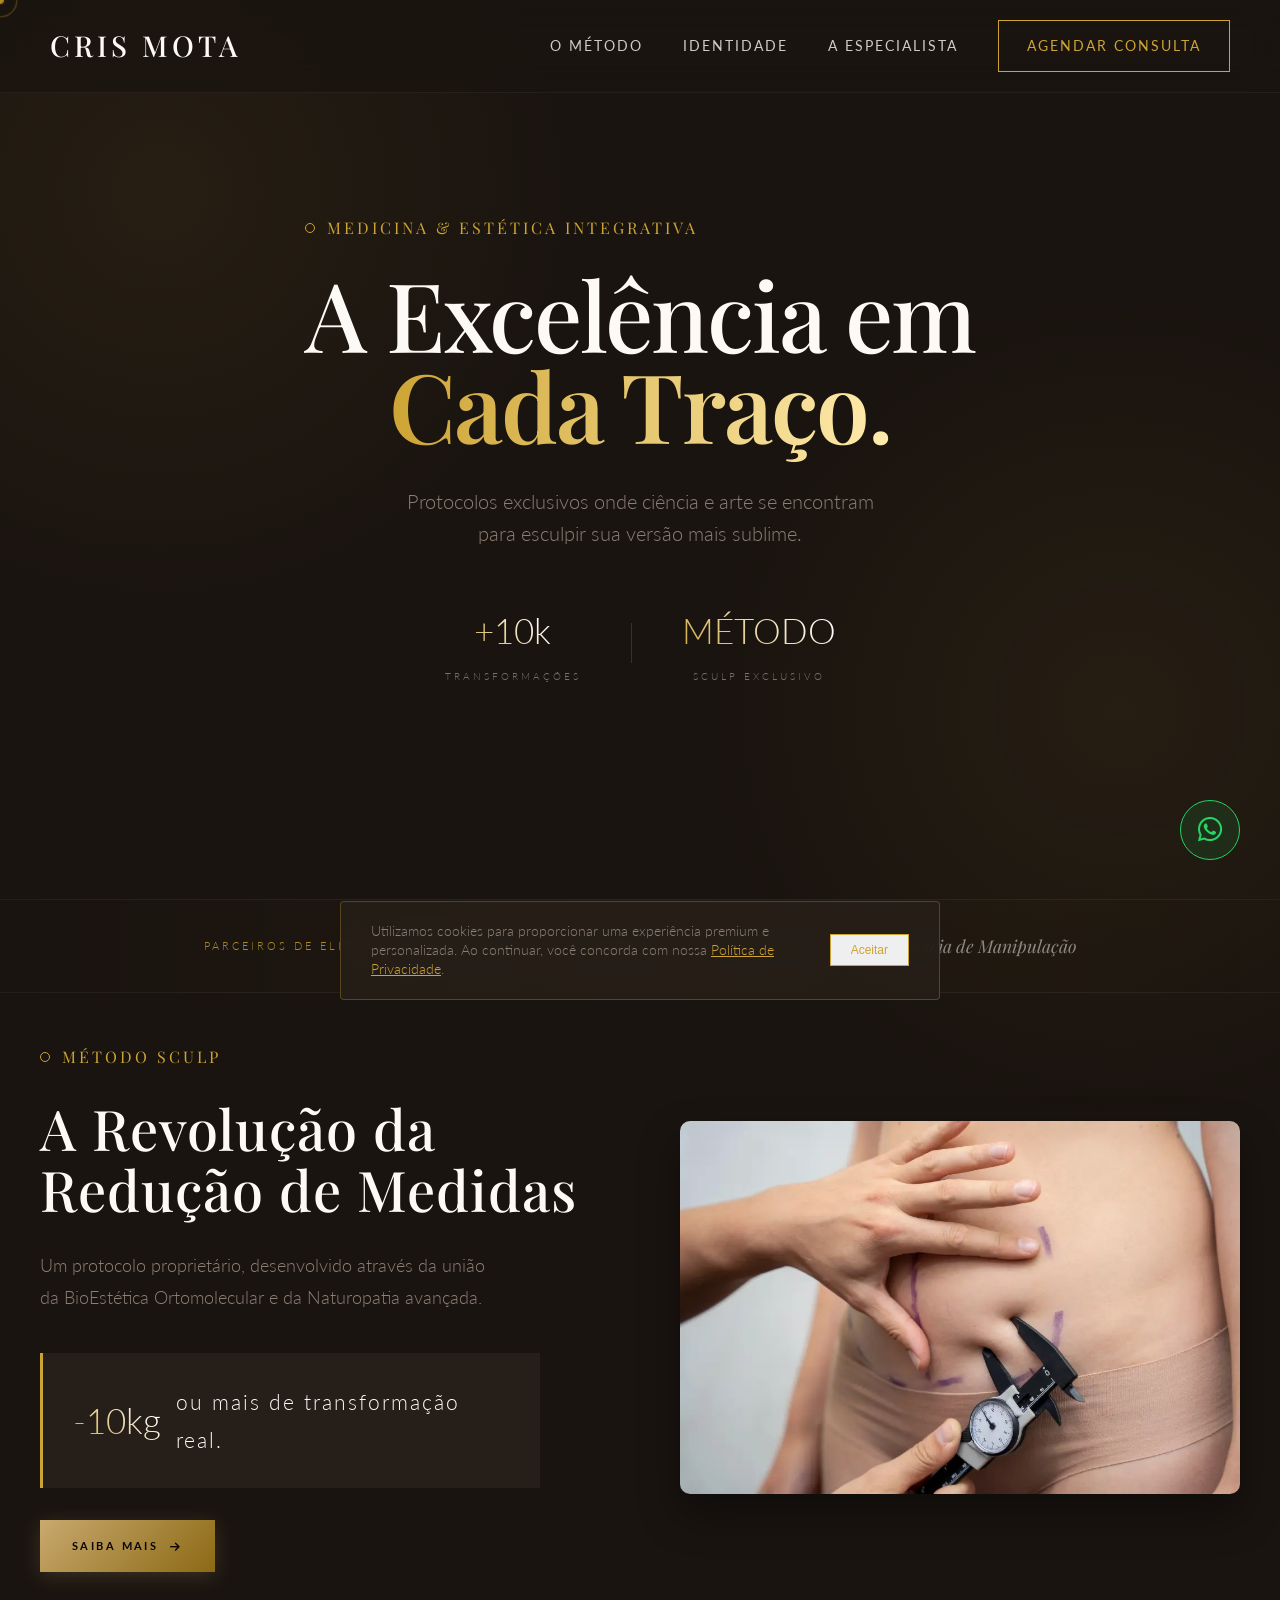
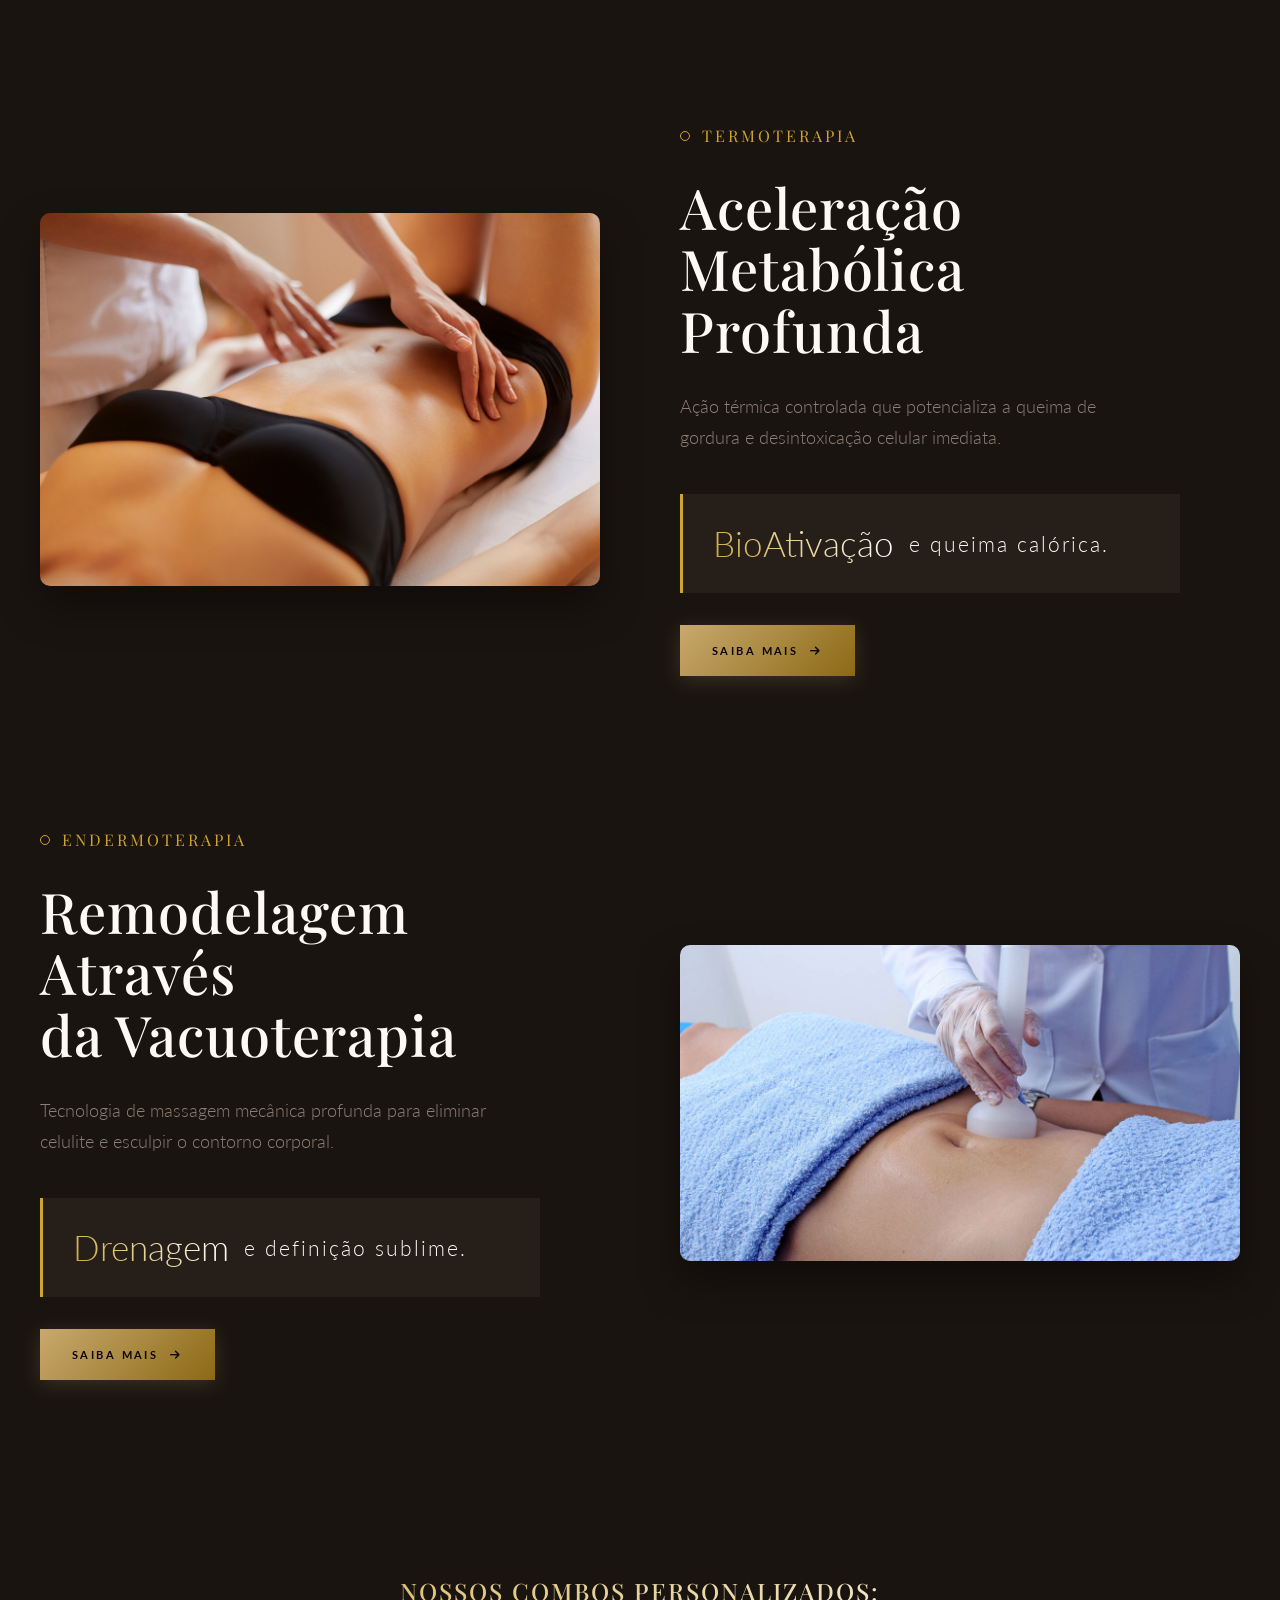
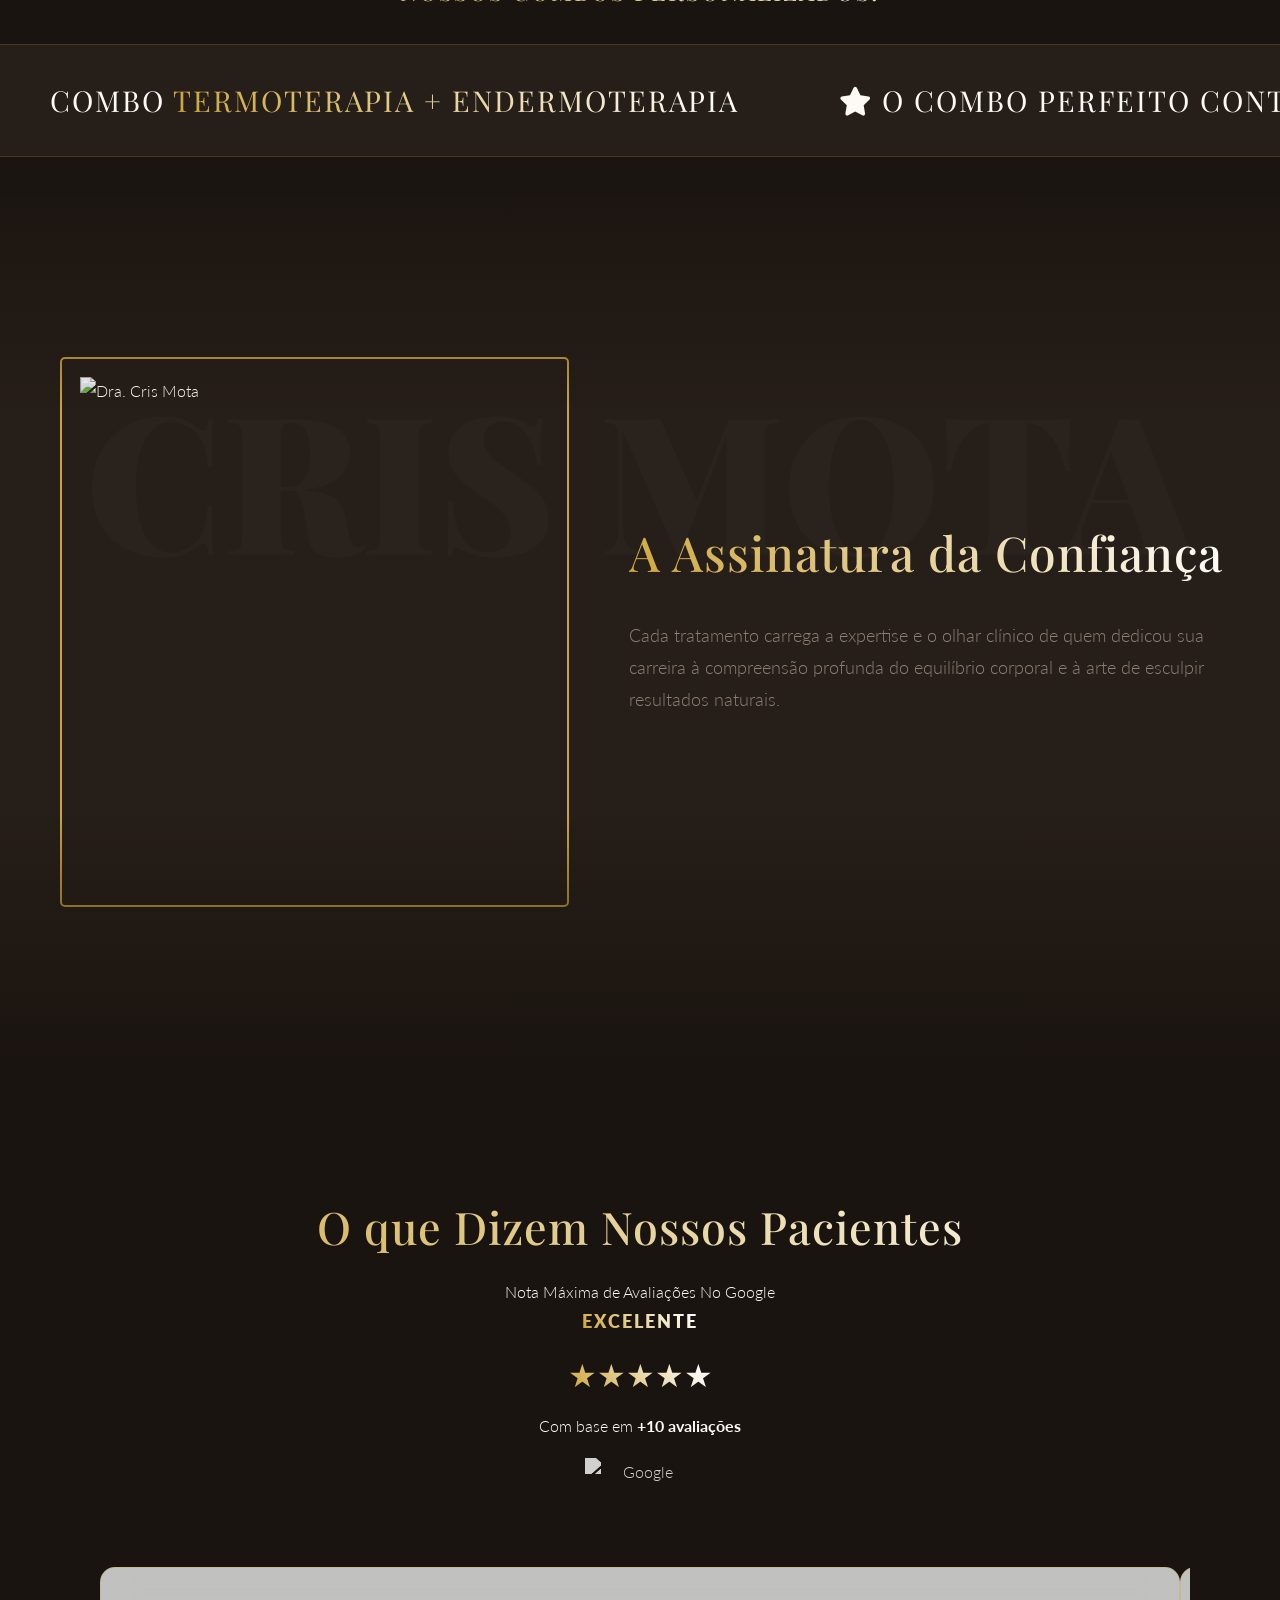
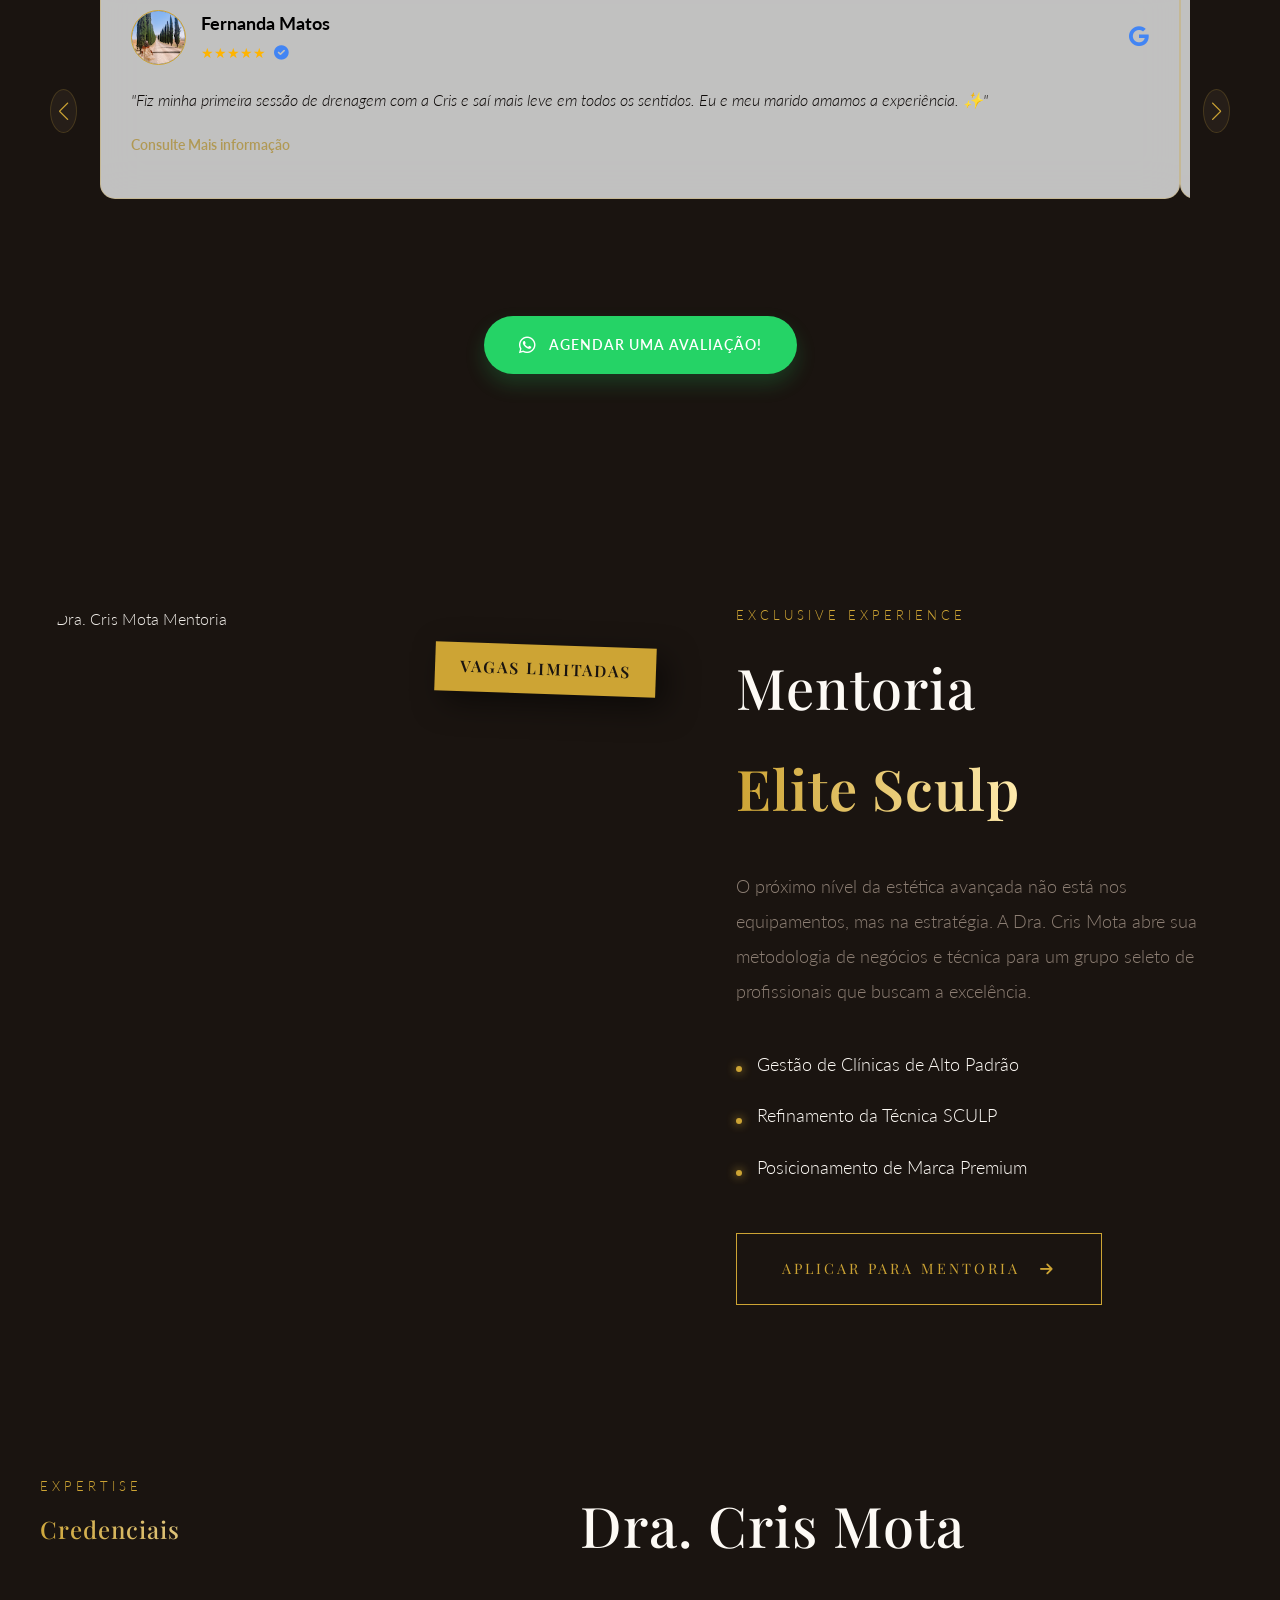
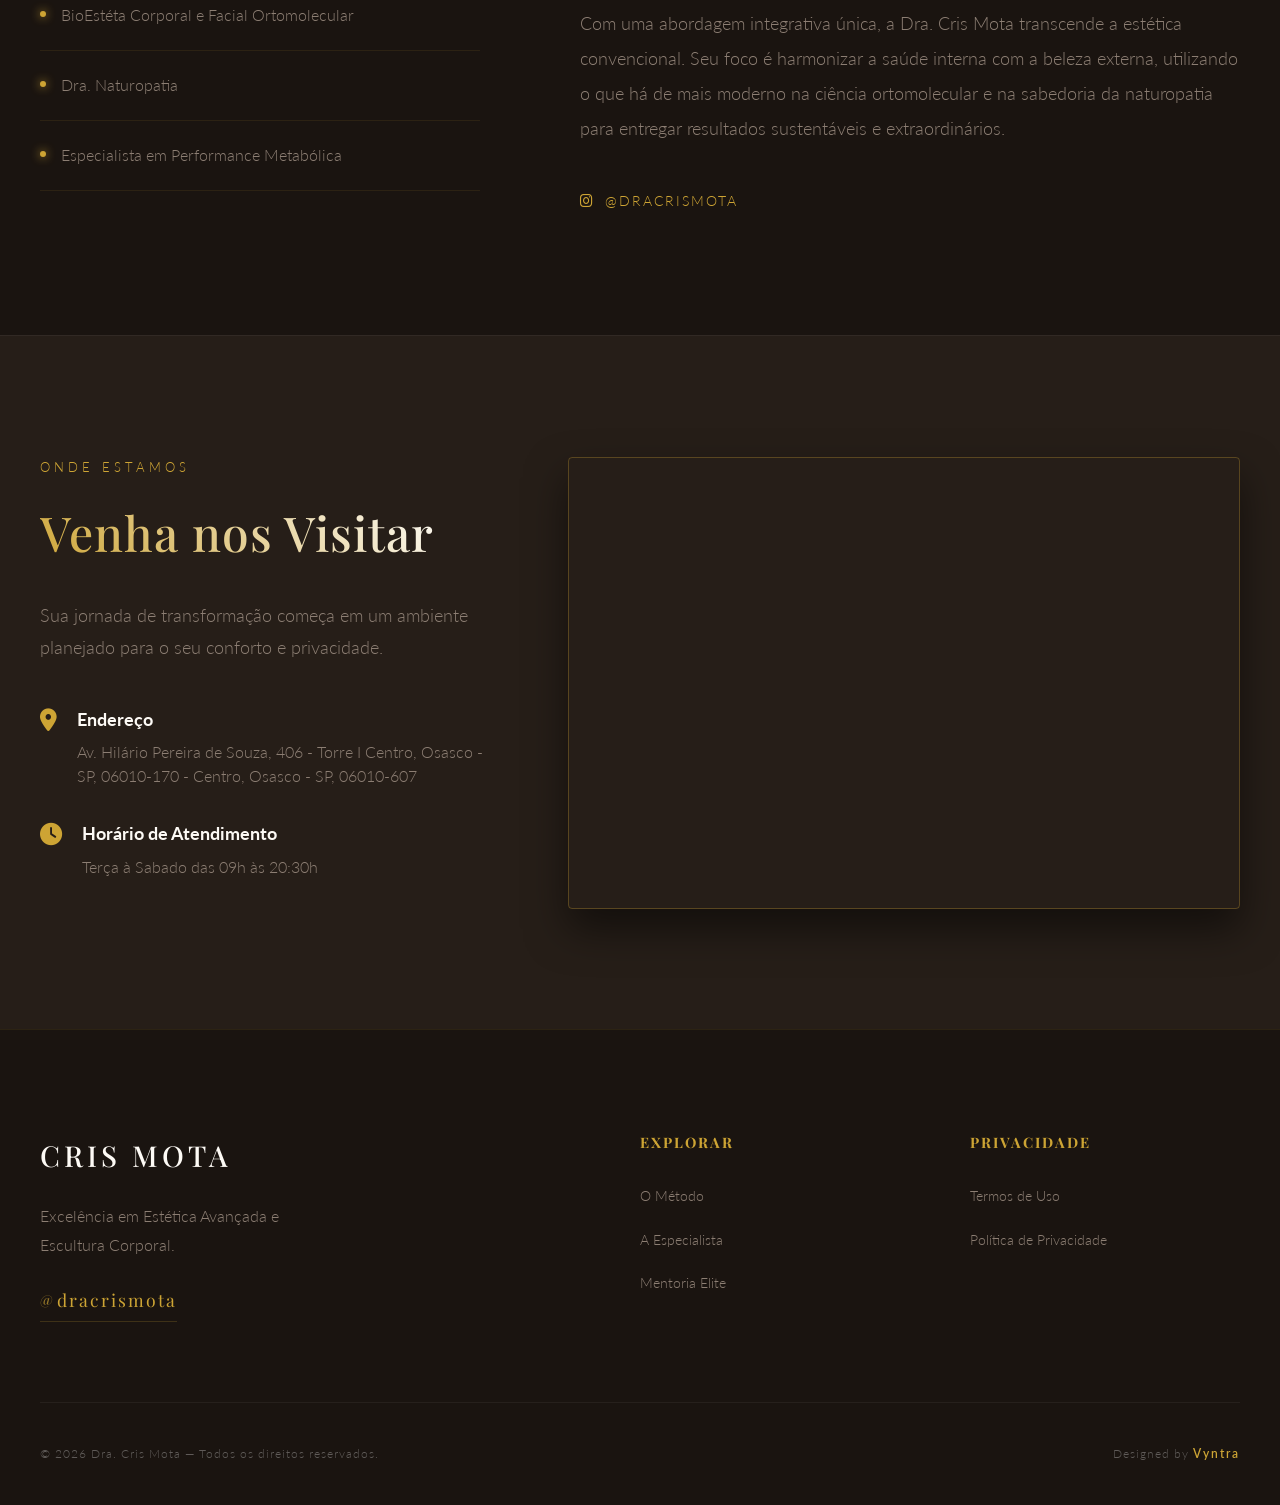
==== commit f9490d55: "Update index.html" ====
--- a/index.html
+++ b/index.html
@@ -186,15 +186,17 @@
 
 </style>
 
+
+    <!-- PROMOÇÃO TOPO DA TELA linha 190 a 239 (LEMBRAR DE FECHAR AS TAGS DOS COMENTARIOS AO REATIVAR)
 <div id="promo-banner">
-  <!-- linha de urgência no topo -->
+  <!-- linha de urgência no topo 
   <div class="pb-top-strip">
     🌸 &nbsp; Promoção Dia das Mães — Vagas Limitadas · Oferta Encerra em Breve &nbsp; 🌸
   </div>
 
   <div class="pb-body">
 
-    <!-- coração + título -->
+    <!-- coração + título 
     <div class="pb-left">
       <div class="pb-hearts">
         <span>♥</span><span>♥</span><span>♥</span>
@@ -202,7 +204,7 @@
       <p class="pb-title"><strong>Dia das Mães:</strong> presenteie com quem ela merece sentir.</p>
     </div>
 
-    <!-- desconto -->
+    <!-- desconto -
     <div class="pb-discount">
       <span class="pb-pct">30</span>
       <div class="pb-off-col">
@@ -211,7 +213,7 @@
       </div>
     </div>
 
-    <!-- timer -->
+    <!-- timer -
     <div class="pb-timer-wrap">
       <span class="pb-timer-label">Acaba em</span>
       <div class="pb-blocks">
@@ -225,7 +227,7 @@
       </div>
     </div>
 
-    <!-- CTA -->
+    <!-- CTA -
     <a href="https://wa.me/5511942305469?text=Ol%C3%A1%20Dra.%20Cris!%20Vi%20a%20promo%C3%A7%C3%A3o%20de%2030%25%20OFF%20do%20Dia%20das%20M%C3%A3es%20no%20seu%20site%20e%20quero%20garantir%20minha%20sess%C3%A3o!%20Pode%20me%20ajudar%3F%20%F0%9F%8C%B8"
        class="pb-cta" target="_blank" rel="noopener noreferrer">
       <i class="fab fa-whatsapp"></i> Garantir 30% OFF
@@ -234,6 +236,7 @@
     <button class="pb-close" onclick="promoBannerClose()" aria-label="Fechar">✕</button>
   </div>
 </div>
+    -->
 
 <script>
 (function(){
@@ -778,4 +781,4 @@
     <script src="https://cdn.jsdelivr.net/npm/swiper@11/swiper-bundle.min.js"></script>
 <script src="script.js"></script>
 </body>
-</html>+</html>
--- a/Style.css
+++ b/Style.css
@@ -78,25 +78,54 @@
     to { background-position: 200% center; }
 }
 
-.cursor, .cursor-follower {
+/* ── CURSOR PERSONALIZADO ── */
+* { cursor: none; }
+
+.cursor {
     position: fixed;
+    width: 8px;
+    height: 8px;
+    background: var(--gold-primary);
     border-radius: 50%;
     pointer-events: none;
-    z-index: 10000;
-}
-
-.cursor {
-    width: 8px;
-    height: 8px;
-    background-color: var(--gold-primary);
+    z-index: 99999;
+    transform: translate(-50%, -50%);
+    transition: transform 0.08s ease, width 0.3s ease, height 0.3s ease, background 0.3s ease;
+    mix-blend-mode: difference;
 }
 
 .cursor-follower {
-    width: 30px;
-    height: 30px;
-    border: 1px solid var(--gold-primary);
-    opacity: 0.5;
-    transition: transform 0.2s ease-out, opacity 0.3s ease;
+    position: fixed;
+    width: 36px;
+    height: 36px;
+    border: 1px solid rgba(205, 164, 52, 0.6);
+    border-radius: 50%;
+    pointer-events: none;
+    z-index: 99998;
+    transform: translate(-50%, -50%);
+    transition: transform 0.12s ease, width 0.4s cubic-bezier(0.22,1,0.36,1), height 0.4s cubic-bezier(0.22,1,0.36,1), border-color 0.3s ease, opacity 0.3s ease;
+    backdrop-filter: blur(1px);
+}
+
+/* Cursor expandido ao passar em links e botões */
+body:has(a:hover) .cursor-follower,
+body:has(button:hover) .cursor-follower {
+    width: 60px;
+    height: 60px;
+    border-color: var(--gold-primary);
+    opacity: 0.8;
+}
+
+body:has(a:hover) .cursor,
+body:has(button:hover) .cursor {
+    width: 5px;
+    height: 5px;
+}
+
+/* Cursor some em dispositivos touch */
+@media (pointer: coarse) {
+    .cursor, .cursor-follower { display: none !important; }
+    * { cursor: auto !important; }
 }
 
 header {
@@ -1653,11 +1682,20 @@
         object-position: top center;
         border-radius: 40px;
     }
-    .experience-badge { font-size: 0.68rem; padding: 8px 14px; right: 20px; }
-    .mentorship-content .bio-title { font-size: clamp(2rem, 8vw, 2.8rem); }
-    .mentorship-features li { font-size: 1rem; gap: 12px; margin-bottom: 14px; }
-    .btn-mentoria { padding: 16px 30px; font-size: 0.8rem; letter-spacing: 2px; gap: 12px; }
-
+   .mentorship-image-container {
+    padding: 0 20px;
+    max-width: 320px;
+    margin: 0 auto;
+    padding-bottom: 30px; /* ← NOVO */
+}
+.experience-badge {
+    font-size: 0.68rem;
+    padding: 8px 14px;
+    top: auto;        /* ← MUDA */
+    bottom: 0px;      /* ← NOVO */
+    right: 14px;      /* ← MUDA */
+    transform: rotate(2deg);
+}
     /* ABOUT */
     .about-section { padding: 64px 0; }
     .about-grid { gap: 40px; }
@@ -1741,10 +1779,15 @@
     .name-box strong { font-size: 0.92rem; }
 
     /* MENTORSHIP */
-    .mentorship-image-container { max-width: 280px; }
-    .mentorship-img { height: 300px; border-radius: 30px; }
-    .experience-badge { right: 0; font-size: 0.62rem; padding: 6px 12px; }
-
+   .mentorship-image-container { max-width: 280px; padding-bottom: 28px; } /* ← adiciona padding-bottom */
+    .experience-badge {
+    top: auto;        /* ← MUDA */
+    bottom: 0px;      /* ← NOVO */
+    right: 8px;       /* ← MUDA */
+    font-size: 0.62rem;
+    padding: 6px 12px;
+    transform: rotate(2deg);
+}
     /* ABOUT / CONTACT */
     .bio-title { font-size: clamp(1.8rem, 9vw, 2.4rem); }
     .contact-info h2 { font-size: clamp(1.8rem, 8vw, 2.4rem); }
@@ -1805,6 +1848,12 @@
     .mentorship-section { padding: 48px 0; }
     .mentorship-grid { gap: 32px; }
     .mentorship-img { height: 260px; border-radius: 24px; }
+    .mentorship-image-container { padding-bottom: 26px; } /* ← NOVO */
+.experience-badge {
+    top: auto;   /* ← NOVO */
+    bottom: 0px; /* ← NOVO */
+    right: 6px;  /* ← NOVO */
+}
     .mentorship-features li { font-size: 0.95rem; }
     .btn-mentoria { width: 100%; justify-content: center; padding: 14px 20px; }
 
@@ -1844,6 +1893,7 @@
     .method-visual img { height: 185px; }
     .professional-photo { height: 220px; }
     .mentorship-img { height: 230px; }
+    .experience-badge { right: 4px; font-size: 0.58rem; padding: 5px 9px; } /* ← NOVO */
     .bio-title { font-size: 1.6rem; }
     .map-wrapper iframe { height: 200px !important; }
 }
